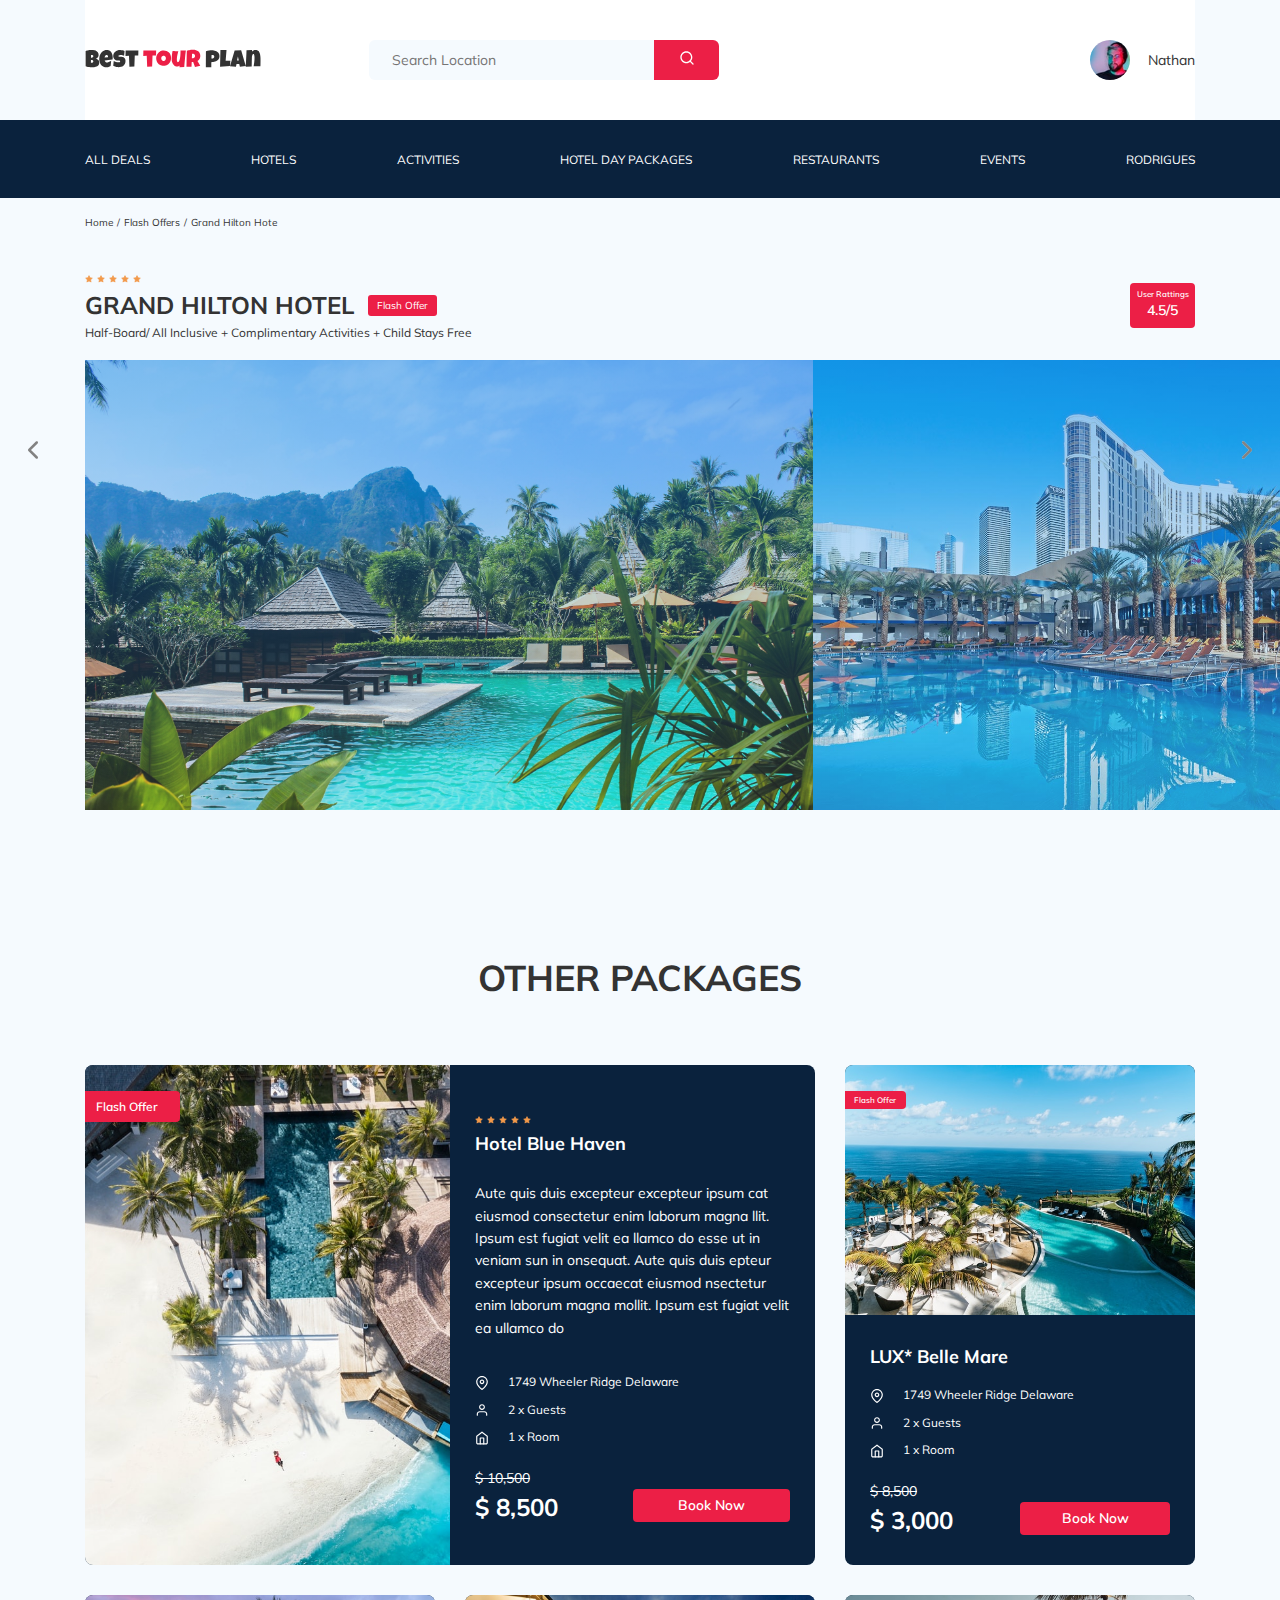
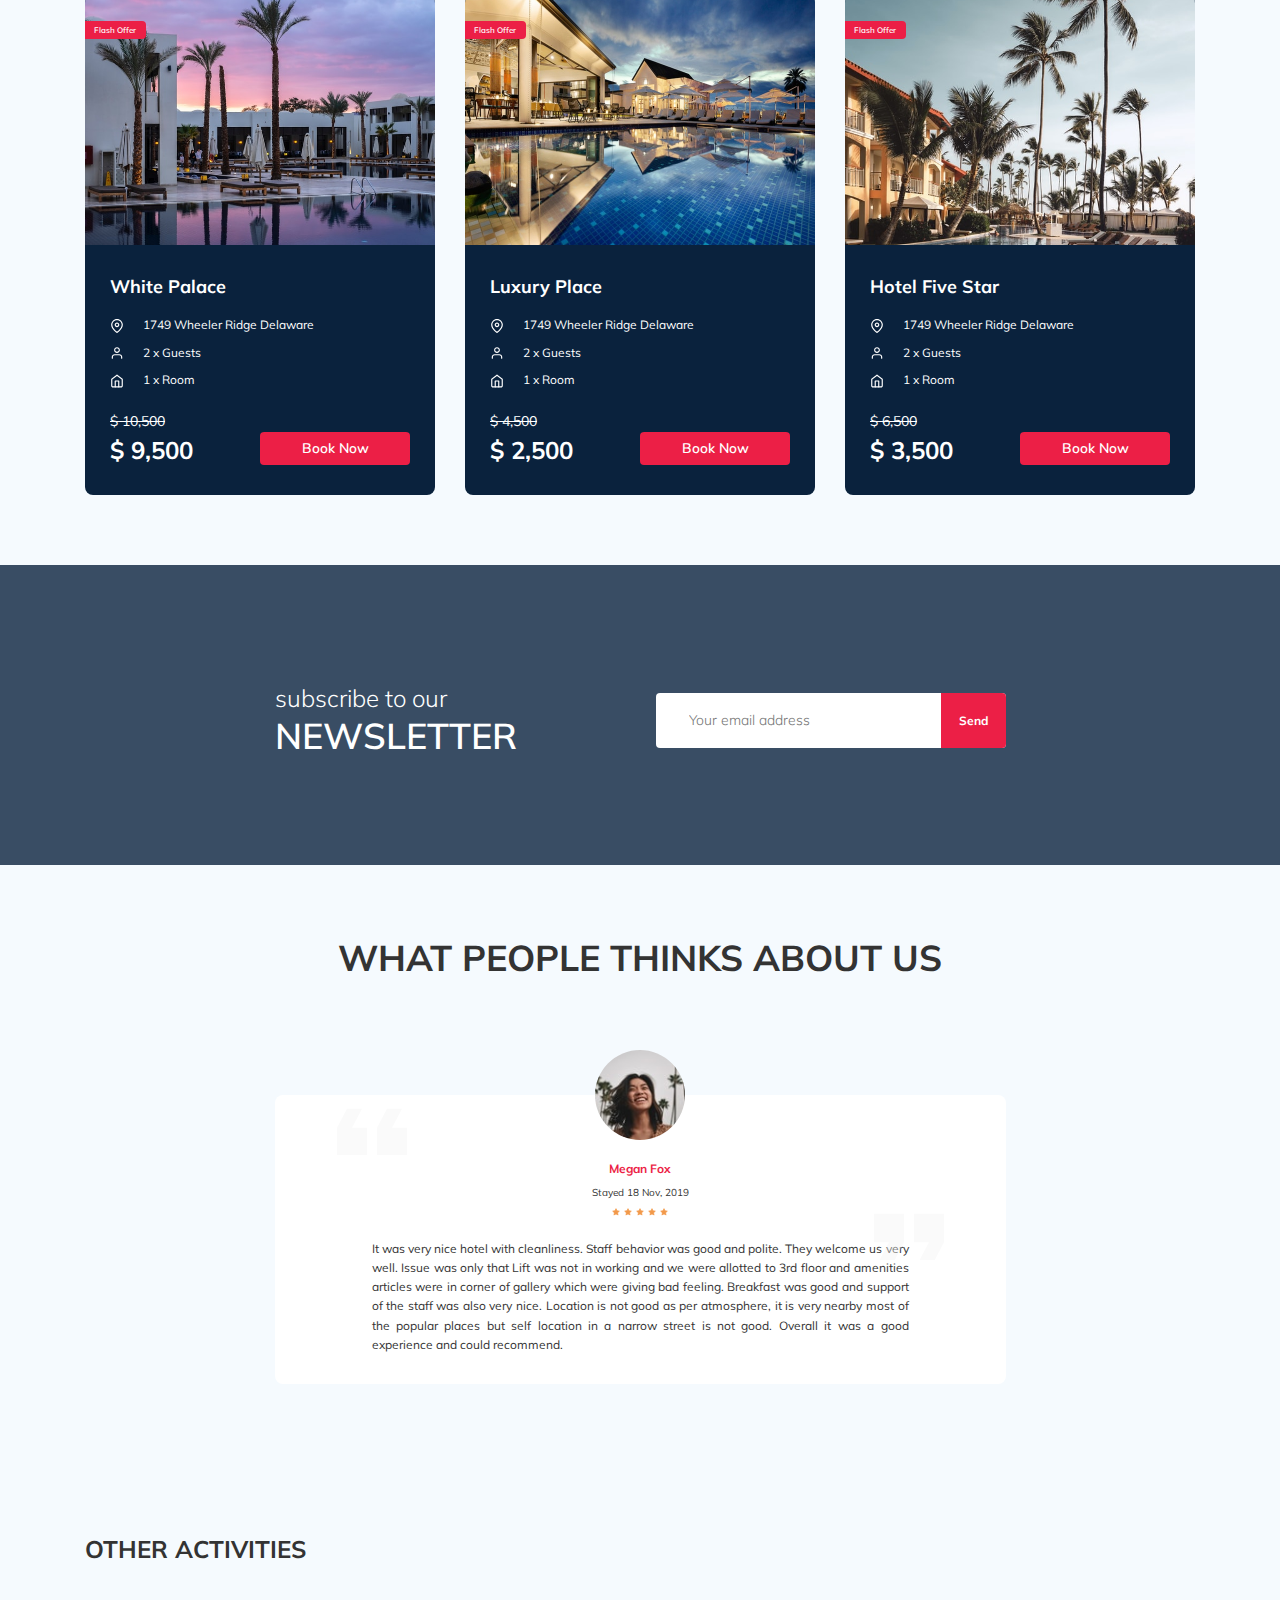
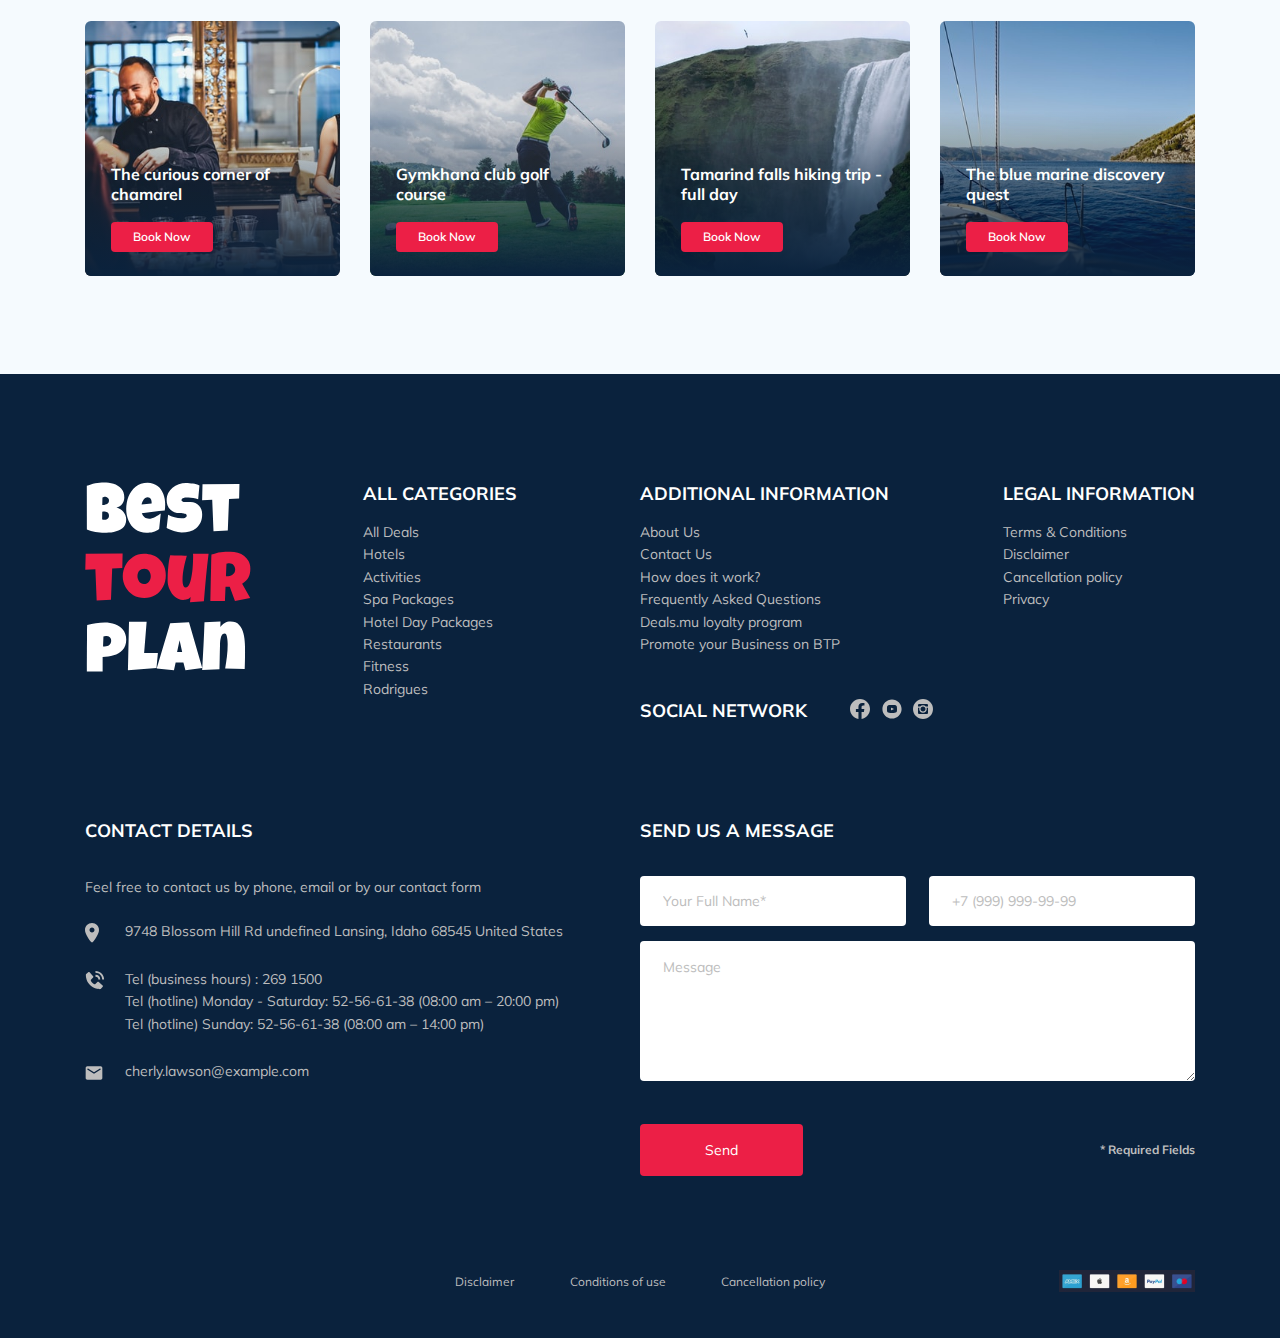
==== index.html @ 8a8bb990 "fix: form newsletter" ====
<!DOCTYPE html>
<html lang="en">
<head>
  <meta charset="UTF-8">
  <meta name="viewport" content="width=device-width, initial-scale=1.0">
  <link href="https://fonts.googleapis.com/css2?family=Muli:wght@400;700&family=Nunito:wght@400;600;800&display=swap" rel="stylesheet">
  <link rel="stylesheet" href="https://unpkg.com/swiper/swiper-bundle.min.css">
  <link rel="stylesheet" href="css/style.css">
  <title>Best Tour Plan - Hotel Booking</title>
</head>
<body>
  <header class="navbar navbar--mobile--fixed">
    <div class="container">
      <div class="navbar-top">
        <a href="index.html" class="logo">
          <img src="img/horizontal.svg" alt="Logo: Best Tour Plan" class="logo__image">
        </a>

        <form action="#" class="search navbar__search navbar__search--mobile--hidden">
          <input type="text" placeholder="Search Location" class="search__input">
          <button class="button search__button">
            <img src="img/search.svg" alt="Search: 
            magnifier" class="search__image">
          </button>
        </form>

        <div class="user navbar__user navbar__user--mobile--hidden">
          <img src="img/avatar.jpg" alt="Avatar: Nathan" class="user__avatar">
          <span class="user__name">Nathan</span>
        </div>

        <button class="button button-menu navbar-top__button-menu">
          <span class="button-menu__line"></span>
          <span class="button-menu__line"></span>
          <span class="button-menu__line"></span>
        </button>
        <!-- /.navbar-button -->

      </div>
      <!-- /.navbar-top -->

    </div>
    <!-- /.container -->

    <div class="navbar-bottom">
      <div class="container">
        <ul class="navbar-menu navbar-menu--mobile--pt-32">
          <li class="navbar-menu__item navbar-menu__item--mobile--visible navbar-menu__item--mobile--mb-27">
            <div class="user navbar__user">
              <img src="img/avatar.jpg" alt="Avatar: Nathan" class="user__avatar">
              <span class="user__name">Nathan</span>
            </div>
          </li>
          <li class="navbar-menu__item navbar-menu__item--mobile--visible navbar-menu__item--mobile--mb-39">
            <form action="#" class="search navbar__search">
              <input type="text" placeholder="Search Location" class="search__input">
              <button class="button search__button">
                <img src="img/search.svg" alt="Search: 
                magnifier" class="search__image">
              </button>
            </form>
          </li>
          <li class="navbar-menu__item">
            <a href="#" class="navbar-menu__link">All Deals</a>
          </li>
          <li class="navbar-menu__item">
            <a href="#" class="navbar-menu__link">Hotels</a>
          </li>
          <li class="navbar-menu__item">
            <a href="#" class="navbar-menu__link">Activities</a>
          </li>
          <li class="navbar-menu__item">
            <a href="#" class="navbar-menu__link">Hotel Day Packages</a>
          </li>
          <li class="navbar-menu__item">
            <a href="#" class="navbar-menu__link">Restaurants</a>
          </li>
          <li class="navbar-menu__item">
            <a href="#" class="navbar-menu__link">Events</a>
          </li>
          <li class="navbar-menu__item">
            <a href="#" class="navbar-menu__link">Rodrigues</a>
          </li>
        </ul>
        <!-- /.navbar-menu -->
      </div>
      <!-- /.container -->
    </div>
    <!-- /.navbar-bottom -->

  </header>
  <!-- /.header -->

  <div class="breadcrumbs">
    <div class="container">
      <ul class="breadcrumbs-list">
        <li class="breadcrumbs-list__item">
          <a href="#" class="breadcrumbs-list__link">Home </a>
        </li>
        <li class="breadcrumbs-list__item">
          <a href="#" class="breadcrumbs-list__link">Flash Offers </a>
        </li>
        <li class="breadcrumbs-list__item">
          Grand Hilton Hote
        </li>
      </ul>
      <!-- /.breadcrumbs-list -->
    </div>
    <!-- /.container -->
  </div>
  <!-- /.breadcrumbs -->

  <section class="hotel">
    <div class="container">
      <div class="hotel-info">
        <div class="hotel-info__text">
          <div class="hotel-wrapper">
            <div class="stars">
              <img src="img/star.svg" alt="star" class="star-img">
              <img src="img/star.svg" alt="star" class="star-img">
              <img src="img/star.svg" alt="star" class="star-img">
              <img src="img/star.svg" alt="star" class="star-img">
              <img src="img/star.svg" alt="star" class="star-img">
            </div>
            <h1 class="hotel-info-name">GRAND HILTON HOTEL</h1>
            <span class="offer hotel-info__offer">Flash Offer</span>
          </div>
          <p class="hotel-description">Half-Board/ All Inclusive + Complimentary Activities + Child Stays Free</p>
        </div>
        <!-- /.hotrl-info__text -->
        <div class="rating hotel-info__rating">
          <span class="rating__text">User Rattings</span>
          <span class="rating__counter">4.5/5</span>
        </div>
        <!-- /.hotel-info__rating -->
      </div>
      <!-- /.hotel-info -->

      <div class="hotel-grid">
          <div class="swiper-container hotel-slider hotel__slider">
            <div class="swiper-wrapper">
                <div class="swiper-slide hotel-slider__item">
                  <img src="img/slide-1.jpg" alt="" class="swiper-slide__image">
                </div>
                <div class="swiper-slide hotel-slider__item">
                  <img src="img/slide-2.jpg" alt="" class="swiper-slide__image">
                </div>
                <div class="swiper-slide hotel-slider__item">
                  <img src="img/slide-3.jpg" alt="" class="swiper-slide__image">
                </div>
                <div class="swiper-slide hotel-slider__item">
                  <img src="img/slide-4.jpg" alt="" class="swiper-slide__image">
                </div>
                <div class="swiper-slide hotel-slider__item">
                  <img src="img/slide-5.jpg" alt="" class="swiper-slide__image">
                </div>
                <div class="swiper-slide hotel-slider__item">
                  <img src="img/slide-6.jpg" alt="" class="swiper-slide__image">
                </div>
            </div>
            <button class="button hotel-slider__button hotel-slider__button--prev"></button>
            <button class="button hotel-slider__button hotel-slider__button--next"></button>
          </div>
          <!-- /.swiper-container -->


        <div class="hotel-draggable">
          <div class="booking">
            <div class="booking__info">
              <div class="booking__price">
                <span class="booking__start">price starts as</span>
                <strong class="booking__pricetag">$ 8,500</strong>
                <span class="booking__per-room">per room / night</span>
              </div>
              <!-- /.booking__price -->
              <div class="booking__person-room">
                <div class="booking__text">
                  <img src="img/user.svg" alt="" class="booking__image">
                  <span class="booking__description">2 x Guests</span>
                </div>
                <div class="booking__text">
                  <img src="img/home.svg" alt="" class="booking__image">
                  <span class="booking__description">1 x Room</span>
                </div>
              </div>
              <!-- /.booking__person-room -->
            </div>
            <!-- /.booking__info -->
  
            <div class="call-center">
              <span class="call-center__text">Quick Booking</span>
              <a href="tel:12100" class="call-center__phone">
                <img src="img/phone-call.svg" alt="" class="call-center__image">
                <span class="call-center__number">12100</span>
              </a>
            </div>
            <!-- /.call-center -->
            <button data-toggle="modal" class="button booking__button">View Other Options</button> 
            <!-- /.booking-button -->
  
          </div>
          <!-- /.booking -->

          <div class="map">
            <iframe class="map__style" src="https://www.google.com/maps/embed?pb=!1m18!1m12!1m3!1d2195.308427491351!2d1.4351197047331992!3d38.909462423244335!2m3!1f0!2f0!3f0!3m2!1i1024!2i768!4f13.1!3m3!1m2!1s0x129946b0bdd36927%3A0x8b45654807767c7e!2sGran%20Hotel%20Montesol%20Ibiza%2C%20Curio%20Collection%20by%20Hilton!5e0!3m2!1sru!2sru!4v1595439368213!5m2!1sru!2sru"  allowfullscreen="" aria-hidden="false" tabindex="0"></iframe>
          </div>
          <!-- /.map -->

        </div>
        <!-- /.hotel-draggable -->

      </div>
      <!-- /.hotel-grid -->

    </div>
    <!-- /.container -->
  </section>
  <!-- /.hotel -->

  <section class="packages">
    <div class="container">
      <h2 class="packages-title">Other Packages</h2>
      <div class="packages-card">

        <div class="packages-card__item packages-card__item--large">
          <div class="packages-card__offer">
            <img src="img/packages-1.jpg" alt="Hotel Blue Haven" class="packages-card__image">
            <span class="packages-card__flash-offer packages-card__flash-offer--large">Flash Offer</span>
          </div>
          <div class="packages-card__wrapper">
            <div class="packages-card__rating">
              <img src="img/star.svg" alt="star" class="star-img">
              <img src="img/star.svg" alt="star" class="star-img">
              <img src="img/star.svg" alt="star" class="star-img">
              <img src="img/star.svg" alt="star" class="star-img">
              <img src="img/star.svg" alt="star" class="star-img">
            </div>
            <h3 class="packages-card__title">Hotel Blue Haven</h3>
            <p class="packages-card__text">
              Aute quis duis excepteur excepteur ipsum cat eiusmod consectetur enim laborum magna llit. Ipsum est fugiat velit ea llamco do esse ut in veniam sun in onsequat. Aute quis duis epteur excepteur ipsum occaecat eiusmod nsectetur enim laborum magna mollit. Ipsum est fugiat velit ea ullamco do
            </p>
            <div class="packages-card__person-room">
              <div class="packages-card__info">
                <img src="img/map-pin.svg" alt="map" class="packages-card__icon">
                <span class="packages-card__description">1749 Wheeler Ridge  Delaware</span>
              </div>
              <div class="packages-card__info">
                <img src="img/user.svg" alt="person" class="packages-card__icon">
                <span class="packages-card__description">2 x Guests</span>
              </div>
              <div class="packages-card__info">
                <img src="img/home.svg" alt="Room" class="packages-card__icon">
                <span class="packages-card__description">1 x Room</span>
              </div>
            </div>
            <!-- /.packages__person-room -->
            <div class="packages-card__wrap-bot">
              <div class="packages-card__price">
                <span class="packages-card__old-pricetag">$ 10,500</span>
                <strong class="packages-card__pricetag">$ 8,500</strong>
              </div>
              <!-- /.packages__price -->
              <button class="button packages-card__button">Book Now</button> 
              <!-- /.button packages__button -->
            </div>
            <!-- /.packages-card__wrap-bot -->
          </div>
          <!-- /.packages-card__wrapper -->
          
        </div>
        <!-- /.packages-card__item -->

        <div class="packages-card__item">
          <div class="packages-card__offer">
            <img src="img/packages-3.jpg" alt="LUX* Belle Mare" class="packages-card__image">
            <span class="packages-card__flash-offer">Flash Offer</span>
          </div>
          <div class="packages-card__wrapper">
            <h3 class="packages-card__title">LUX* Belle Mare</h3>
            <div class="packages-card__person-room">
              <div class="packages-card__info">
                <img src="img/map-pin.svg" alt="map" class="packages-card__icon">
                <span class="packages-card__description">1749 Wheeler Ridge  Delaware</span>
              </div>
              <div class="packages-card__info">
                <img src="img/user.svg" alt="person" class="packages-card__icon">
                <span class="packages-card__description">2 x Guests</span>
              </div>
              <div class="packages-card__info">
                <img src="img/home.svg" alt="Room" class="packages-card__icon">
                <span class="packages-card__description">1 x Room</span>
              </div>
            </div>
            <!-- /.packages__person-room -->
            <div class="packages-card__wrap-bot">
              <div class="packages-card__price">
                <span class="packages-card__old-pricetag">$ 8,500</span>
                <strong class="packages-card__pricetag">$ 3,000</strong>
              </div>
              <!-- /.packages__price -->
              <button class="button packages-card__button">Book Now</button> 
              <!-- /.button packages__button -->
            </div>
            <!-- /.packages-card__wrap-bot -->
          </div>
          <!-- /.packages-card__wrapper -->
          
        </div>
        <!-- /.packages-card__item -->

        <div class="packages-card__item">
          <div class="packages-card__offer">
            <img src="img/packages-4.jpg" alt="White Palace" class="packages-card__image">
            <span class="packages-card__flash-offer">Flash Offer</span>
          </div>
          <div class="packages-card__wrapper">
            <h3 class="packages-card__title">White Palace</h3>
            <div class="packages-card__person-room">
              <div class="packages-card__info">
                <img src="img/map-pin.svg" alt="map" class="packages-card__icon">
                <span class="packages-card__description">1749 Wheeler Ridge  Delaware</span>
              </div>
              <div class="packages-card__info">
                <img src="img/user.svg" alt="person" class="packages-card__icon">
                <span class="packages-card__description">2 x Guests</span>
              </div>
              <div class="packages-card__info">
                <img src="img/home.svg" alt="Room" class="packages-card__icon">
                <span class="packages-card__description">1 x Room</span>
              </div>
            </div>
            <!-- /.packages__person-room -->
            <div class="packages-card__wrap-bot">
              <div class="packages-card__price">
                <span class="packages-card__old-pricetag">$ 10,500</span>
                <strong class="packages-card__pricetag">$ 9,500</strong>
              </div>
              <!-- /.packages__price -->
              <button class="button packages-card__button">Book Now</button> 
              <!-- /.button packages__button -->
            </div>
            <!-- /.packages-card__wrap-bot -->
          </div>
          <!-- /.packages-card__wrapper -->
          
        </div>
        <!-- /.packages-card__item -->

        <div class="packages-card__item">
          <div class="packages-card__offer">
            <img src="img/packages-5.jpg" alt="Luxury Place" class="packages-card__image">
            <span class="packages-card__flash-offer">Flash Offer</span>
          </div>
          <div class="packages-card__wrapper">
            <h3 class="packages-card__title">Luxury Place</h3>
            <div class="packages-card__person-room">
              <div class="packages-card__info">
                <img src="img/map-pin.svg" alt="map" class="packages-card__icon">
                <span class="packages-card__description">1749 Wheeler Ridge  Delaware</span>
              </div>
              <div class="packages-card__info">
                <img src="img/user.svg" alt="person" class="packages-card__icon">
                <span class="packages-card__description">2 x Guests</span>
              </div>
              <div class="packages-card__info">
                <img src="img/home.svg" alt="Room" class="packages-card__icon">
                <span class="packages-card__description">1 x Room</span>
              </div>
            </div>
            <!-- /.packages__person-room -->
            <div class="packages-card__wrap-bot">
              <div class="packages-card__price">
                <span class="packages-card__old-pricetag">$ 4,500</span>
                <strong class="packages-card__pricetag">$ 2,500</strong>
              </div>
              <!-- /.packages__price -->
              <button class="button packages-card__button">Book Now</button> 
              <!-- /.button packages__button -->
            </div>
            <!-- /.packages-card__wrap-bot -->
          </div>
          <!-- /.packages-card__wrapper -->
          
        </div>
        <!-- /.packages-card__item -->

        <div class="packages-card__item">
          <div class="packages-card__offer">
            <img src="img/packages-6.jpg" alt="Hotel Five Star" class="packages-card__image">
            <span class="packages-card__flash-offer">Flash Offer</span>
          </div>
          <div class="packages-card__wrapper">
            <h3 class="packages-card__title">Hotel Five Star</h3>
            <div class="packages-card__person-room">
              <div class="packages-card__info">
                <img src="img/map-pin.svg" alt="map" class="packages-card__icon">
                <span class="packages-card__description">1749 Wheeler Ridge  Delaware</span>
              </div>
              <div class="packages-card__info">
                <img src="img/user.svg" alt="person" class="packages-card__icon">
                <span class="packages-card__description">2 x Guests</span>
              </div>
              <div class="packages-card__info">
                <img src="img/home.svg" alt="Room" class="packages-card__icon">
                <span class="packages-card__description">1 x Room</span>
              </div>
            </div>
            <!-- /.packages__person-room -->
            <div class="packages-card__wrap-bot">
              <div class="packages-card__price">
                <span class="packages-card__old-pricetag">$ 6,500</span>
                <strong class="packages-card__pricetag">$ 3,500</strong>
              </div>
              <!-- /.packages__price -->
              <button class="button packages-card__button">Book Now</button> 
              <!-- /.button packages__button -->
            </div>
            <!-- /.packages-card__wrap-bot -->
          </div>
          <!-- /.packages-card__wrapper -->
          
        </div>
        <!-- /.packages-card__item -->

      </div>
      <!-- /.packages-card -->
    </div>
    <!-- /.container -->
  </section>
  <!-- /.packages -->

  <section data-parallax="scroll" data-image-src="img/newsletter.jpg" class="newsletter parallax-window">
    <div class="newsletter-wrapper">
      <h2 class="newsletter-title">
        subscribe to our
        <span class="newsletter-title__strong">
          Newsletter
        </span>
      </h2>
      <form action="send.php" method="POST" class="subscribe newsletter__subscribe form">
        <input type="email" placeholder="Your email address" class="subscribe__input" name="email" required>
        <button type="submit" class="button subscribe__button">
          Send
        </button>
      </form>
    </div>
    <!-- /.newsletter-wrapper -->
  </section>
  <!-- /.newsletter -->

  <section class="reviews">
    <div class="container">
      <h2 class="reviews-title">What people thinks about&nbsp;us</h2>
      <div class="swiper-container reviews-slider">
        <div class="swiper-wrapper">
            <div class="swiper-slide">
              <div class="reviews-slider__item">
                <div class="reviews-slider__profile">
                  <img src="img/rewiews-avatar.jpg" alt="Avatar: Megan Fox" class="reviews-slider__avatar">
                  <h3 class="reviews-slider__username">Megan Fox</h3>
                  <span class="reviews-slider__date">Stayed 18 Nov, 2019</span>
                  <div class="reviews-slider__rating">
                    <img src="img/star.svg" alt="star" class="star-img">
                    <img src="img/star.svg" alt="star" class="star-img">
                    <img src="img/star.svg" alt="star" class="star-img">
                    <img src="img/star.svg" alt="star" class="star-img">
                    <img src="img/star.svg" alt="star" class="star-img">
                  </div>
                </div>
                <!-- /.reviews-slider__profile -->
                <p class="reviews-slider__text">
                  It was very nice hotel with cleanliness. Staff behavior was good and polite. They welcome us very well. Issue was only that Lift was not in working and we were allotted to 3rd floor and amenities articles were in corner of gallery which were giving bad feeling. Breakfast was good and support of the staff was also very nice. Location is not good as per atmosphere, it is very nearby most of the popular places but self location in a narrow street is not good. Overall it was a good experience and could recommend. 
                </p>
                <!-- /.reviews-slider__text -->
              </div>
              <!-- /.reviews-slider__item -->
            </div>
            <!-- /.swiper-slide -->

            
            <div class="swiper-slide">
              <div class="reviews-slider__item">
                <div class="reviews-slider__profile">
                  <img src="img/rewiews-avatar-2.jpg" alt="Avatar: Seely Both" class="reviews-slider__avatar">
                  <h3 class="reviews-slider__username">Seely Both</h3>
                  <span class="reviews-slider__date">Stayed 18 Nov, 2019</span>
                  <div class="reviews-slider__rating">
                    <img src="img/star.svg" alt="star" class="star-img">
                    <img src="img/star.svg" alt="star" class="star-img">
                    <img src="img/star.svg" alt="star" class="star-img">
                    <img src="img/star.svg" alt="star" class="star-img">
                    <img src="img/star.svg" alt="star" class="star-img">
                  </div>
                </div>
                <!-- /.reviews-slider__profile -->
                <p class="reviews-slider__text">
                  It was very nice hotel with cleanliness. Staff behavior was good and polite. They welcome us very well. Issue was only that Lift was not in working and we were allotted to 3rd floor and amenities articles were in corner of gallery which were giving bad feeling. Breakfast was good and support of the staff was also very nice. Location is not good as per atmosphere, it is very nearby most of the popular places but self location in a narrow street is not good. Overall it was a good experience and could recommend. 
                </p>
                <!-- /.reviews-slider__text -->
              </div>
              <!-- /.reviews-slider__item -->
            </div>
            <!-- /.swiper-slide -->

            
            <div class="swiper-slide">
              <div class="reviews-slider__item">
                <div class="reviews-slider__profile">
                  <img src="img/rewiews-avatar-3.jpg" alt="Avatar: Temperance Brennan" class="reviews-slider__avatar">
                  <h3 class="reviews-slider__username">Temperance Brennan</h3>
                  <span class="reviews-slider__date">Stayed 18 Nov, 2019</span>
                  <div class="reviews-slider__rating">
                    <img src="img/star.svg" alt="star" class="star-img">
                    <img src="img/star.svg" alt="star" class="star-img">
                    <img src="img/star.svg" alt="star" class="star-img">
                    <img src="img/star.svg" alt="star" class="star-img">
                    <img src="img/star.svg" alt="star" class="star-img">
                  </div>
                </div>
                <!-- /.reviews-slider__profile -->
                <p class="reviews-slider__text">
                  It was very nice hotel with cleanliness. Staff behavior was good and polite. They welcome us very well. Issue was only that Lift was not in working and we were allotted to 3rd floor and amenities articles were in corner of gallery which were giving bad feeling. Breakfast was good and support of the staff was also very nice. Location is not good as per atmosphere, it is very nearby most of the popular places but self location in a narrow street is not good. Overall it was a good experience and could recommend. 
                </p>
                <!-- /.reviews-slider__text -->
              </div>
              <!-- /.reviews-slider__item -->
            </div>
            <!-- /.swiper-slide -->

        </div>
        <!-- /.swiper-wrapper -->

        <button class="button reviews-slider__button reviews-slider__button--prev"></button>
        <button class="button reviews-slider__button reviews-slider__button--next"></button>

      </div>
      <!-- /.reviews-slider -->
    </div>
    <!-- /.container -->
  </section>
  <!-- /.reviews -->

  <section class="activities">
    <div class="container">
      <h2 class="activities__title">Other Activities</h2>
      <!-- /.activities__title -->
      <div class="activities-wrapper">

        <div class="card activities__card">
          <img src="img/activities-1.jpg" alt="The curious corner of chamarel" class="card__image">
          <h3 class="card__title">The curious corner of chamarel</h3>
          <button class="button card__button">Book Now</button>
        </div>
        <!-- /.card -->
  
        <div class="card activities__card">
          <img src="img/activities-2.jpg" alt="Gymkhana club golf course" class="card__image">
          <h3 class="card__title">Gymkhana club golf course</h3>
          <button class="button card__button">Book Now</button>
        </div>
        <!-- /.card -->
  
        <div class="card activities__card">
          <img src="img/activities-3.jpg" alt="Tamarind falls hiking trip - full day" class="card__image">
          <h3 class="card__title">Tamarind falls hiking trip - full day</h3>
          <button class="button card__button">Book Now</button>
        </div>
        <!-- /.card -->
  
        <div class="card activities__card">
          <img src="img/activities-4.jpg" alt="The blue marine discovery quest" class="card__image">
          <h3 class="card__title">The blue marine discovery quest</h3>
          <button class="button card__button">Book Now</button>
        </div>
        <!-- /.card -->

      </div>
      <!-- /.activities-wrapper -->
      
    </div>
    <!-- /.container -->
  </section>
  <!-- /.activities -->

  <footer class="footer">
    <div class="container">
      <div class="footer-wrapper">
        <a href="index.html" class="footer__logo-link">
          <img src="img/vertical.svg" alt="Logo: Best Tour Plan" class="logo footer__logo">
        </a>
        <div class="footer__lists footer__lists--categories">
          <h3 class="footer__title">All Categories</h3>
          <ul class="footer__list">
            <li class="footer__item">
              <a href="#" class="footer__item-link">All Deals</a>
            </li>
            <!-- /.footer__item -->
            <li class="footer__item">
              <a href="#" class="footer__item-link">Hotels</a>
            </li>
            <!-- /.footer__item -->
            <li class="footer__item">
              <a href="#" class="footer__item-link">Activities</a>
            </li>
            <!-- /.footer__item -->
            <li class="footer__item">
              <a href="#" class="footer__item-link">Spa Packages</a>
            </li>
            <!-- /.footer__item -->
            <li class="footer__item">
              <a href="#" class="footer__item-link">Hotel Day Packages</a>
            </li>
            <!-- /.footer__item -->
            <li class="footer__item">
              <a href="#" class="footer__item-link">Restaurants</a>
            </li>
            <!-- /.footer__item -->
            <li class="footer__item">
              <a href="#" class="footer__item-link">Fitness</a>
            </li>
            <!-- /.footer__item -->
            <li class="footer__item">
              <a href="#" class="footer__item-link">Rodrigues</a>
            </li>
            <!-- /.footer__item -->
          </ul>
          <!-- /.footer__list -->
        </div>
        <!-- /.footer__lists .footer__categories -->

        <div class="footer__lists footer__lists--additional">
          <h3 class="footer__title">Additional Information</h3>
          <ul class="footer__list">
            <li class="footer__item">
              <a href="#" class="footer__item-link">About Us</a>
            </li>
            <!-- /.footer__item -->
            <li class="footer__item">
              <a href="#" class="footer__item-link">Contact Us</a>
            </li>
            <!-- /.footer__item -->
            <li class="footer__item">
              <a href="#" class="footer__item-link">How does it work?</a>
            </li>
            <!-- /.footer__item -->
            <li class="footer__item">
              <a href="#" class="footer__item-link">Frequently Asked Questions</a>
            </li>
            <!-- /.footer__item -->
            <li class="footer__item">
              <a href="#" class="footer__item-link">Deals.mu loyalty program</a>
            </li>
            <!-- /.footer__item -->
            <li class="footer__item">
              <a href="#" class="footer__item-link">Promote your Business on BTP</a>
            </li>
            <!-- /.footer__item -->
          </ul>
          <!-- /.footer__list -->
        </div>
        <!-- /.footer__lists .footer__additional -->

        <div class="footer__lists footer__lists--network">
          <h3 class="footer__title footer__title--network">Social Network</h3>
          <div class="footer__social">
            <a href="#" class="footer__icon-link">
              <img src="img/facebook.svg" alt="Icon: facebook" class="footer__icon">
            </a>
            <a href="#" class="footer__icon-link">
              <img src="img/youtube.svg" alt="Icon: youtube" class="footer__icon">
            </a>
            <a href="#" class="footer__icon-link">
              <img src="img/instagram.svg" alt="Icon: instagram" class="footer__icon">
            </a>
          </div>
        </div>
        <!-- /.footer__lists -->

        <div class="footer__lists footer__lists--legal">
          <h3 class="footer__title">Legal Information</h3>
          <ul class="footer__list">
            <li class="footer__item">
              <a href="#" class="footer__item-link">Terms & Conditions</a>
            </li>
            <!-- /.footer__item -->
            <li class="footer__item">
              <a href="#" class="footer__item-link">Disclaimer</a>
            </li>
            <!-- /.footer__item -->
            <li class="footer__item">
              <a href="#" class="footer__item-link">Cancellation policy</a>
            </li>
            <!-- /.footer__item -->
            <li class="footer__item">
              <a href="#" class="footer__item-link">Privacy</a>
            </li>
            <!-- /.footer__item -->
          </ul>
          <!-- /.footer__list -->
        </div>
        <!-- /.footer__lists .footer__legal -->

        <div class="footer__lists footer__lists--contact">
          <h3 class="footer__title footer__title--contact">Contact Details</h3>
          <p class="footer__text">Feel free to contact us by phone, email or by our contact form</p>
          <ul class="footer__list">
            <li class="footer__item footer__item--contact">
              <div class="footer__contact-icon-wrapper">
                <img src="img/map-marker.svg" alt="Icon: map" class="footer__contact-icon">
              </div>
              <span class="footer__info">9748 Blossom Hill Rd undefined Lansing, Idaho 68545 United States</span>
            </li>
            <!-- /.footer__item -->
            <li class="footer__item footer__item--contact">
              <div class="footer__contact-icon-wrapper">
                <img src="img/footer-phone-call.svg" alt="Icon: phone call" class="footer__contact-icon">
              </div>
              <span class="footer__info">
                Tel (business hours) : 269 1500 <br>
                Tel (hotline) Monday - Saturday: 52-56-61-38 (08:00 am – 20:00 pm) <br>
                Tel (hotline) Sunday: 52-56-61-38 (08:00 am – 14:00 pm)
              </span>
            </li>
            <!-- /.footer__item -->
            <li class="footer__item footer__item--contact">
              <div class="footer__contact-icon-wrapper">
                <img src="img/email.svg" alt="Icon: email" class="footer__contact-icon">
              </div>
              <span class="footer__info">cherly.lawson@example.com</span>
            </li>
            <!-- /.footer__item -->
          </ul>
          <!-- /.footer__list -->
        </div>
        <!-- /.footer__lists .footer__contact -->

        <div class="footer__form">
          <h3 class="footer__title footer__title--form">Send us a message</h3>
          <form action="send.php" method="POST" class="footer__form-wrapper form">
            <div class="footer__input-group">
              <input class="input footer__input footer__input--name" type="text" placeholder="Your Full Name*" name="name" required minlength="2">
            </div>
            <div class="footer__input-group">
              <input class="input footer__input footer__input--phone phone-mask" type="tel" placeholder="Phone Number*" name="phone" required>
            </div>
            <textarea class="textarea footer__textarea" placeholder="Message" name="message"></textarea>
            <button class="button form-button footer__button" type="submit">Send</button>
            <span class="form-info footer__form-info">* Required Fields</span>
          </form>
        </div>
        <!-- /.footer__form -->

      </div>
      <!-- /.footer-wrapper -->

      <div class="footer__bot">
        <ul class="footer__bot-list">
          <li class="footer__bot-item">
            <a href="#" class="footer__bot-link">Disclaimer</a>
          </li>
          <li class="footer__bot-item">
            <a href="#" class="footer__bot-link">Conditions of use</a>
          </li>
          <li class="footer__bot-item">
            <a href="#" class="footer__bot-link">Cancellation policy</a>
          </li>
        </ul>
        <img src="img/payment.png" alt="Icon: payment" class="footer__bot-payment footer__bot-payment--mt-10">
      </div>
    </div>
    <!-- /.container -->
  </footer>
  <!-- /.footer -->

  <div class="modal">
    <div class="modal-overlay"></div>

    <div class="modal-dialog">
      <h3 class="modal-dialog__title modal-dialog__title--form">Send us a message</h3>
      <form action="send.php" method="POST" class="modal-dialog__form form">
        <a href="#" class="modal-dialog__close" data-backdrop="static" data-keyboard="false" tabindex="-1" data-keyboard="true">
          <img src="img/close.svg" alt="icon: close" class="modal-dialog__close-image">
        </a>
        <input class="input modal-dialog__input modal-dialog__input--name" type="text" placeholder="Your Full Name*" name="name" required minlength="2">
        <input class="input modal-dialog__input modal-dialog__input--phone phone-mask" type="tel" placeholder="Phone Number*" name="phone" required>
        <input class="input modal-dialog__input modal-dialog__input--email" type="email" placeholder="Email*" name="email" required>
        <textarea class="textarea modal-dialog__textarea" placeholder="Message" name="message"></textarea>
        <button class="button form-button modal-dialog__button" type="submit">Send</button>
        <span class="form-info modal-dialog__form-info">* Required Fields</span>
      </form>
    </div>
    
  </div>


  <script src="https://ajax.googleapis.com/ajax/libs/jquery/1.11.0/jquery.min.js"></script>
  <script src="js/jquery.validate.min.js"></script>
  <script src="js/jquery.mask.min.js"></script>
  <script src="js/parallax.js-1.5.0/parallax.min.js"></script>
  <script src="https://unpkg.com/swiper/swiper-bundle.min.js"></script>
  <script src="js/main.js"></script>
</body>
</html>
---- css/style.css ----
/*! normalize.css v8.0.1 | MIT License | github.com/necolas/normalize.css */
/* Document
   ========================================================================== */
/**
 * 1. Correct the line height in all browsers.
 * 2. Prevent adjustments of font size after orientation changes in iOS.
 */
html {
  line-height: 1.15;
  /* 1 */
  -webkit-text-size-adjust: 100%;
  /* 2 */
}

/* Sections
   ========================================================================== */
/**
 * Remove the margin in all browsers.
 */
body {
  margin: 0;
}

/**
 * Render the `main` element consistently in IE.
 */
main {
  display: block;
}

/**
 * Correct the font size and margin on `h1` elements within `section` and
 * `article` contexts in Chrome, Firefox, and Safari.
 */
h1 {
  font-size: 2em;
  margin: 0.67em 0;
}

/* Grouping content
   ========================================================================== */
/**
 * 1. Add the correct box sizing in Firefox.
 * 2. Show the overflow in Edge and IE.
 */
hr {
  -webkit-box-sizing: content-box;
          box-sizing: content-box;
  /* 1 */
  height: 0;
  /* 1 */
  overflow: visible;
  /* 2 */
}

/**
 * 1. Correct the inheritance and scaling of font size in all browsers.
 * 2. Correct the odd `em` font sizing in all browsers.
 */
pre {
  font-family: monospace, monospace;
  /* 1 */
  font-size: 1em;
  /* 2 */
}

/* Text-level semantics
   ========================================================================== */
/**
 * Remove the gray background on active links in IE 10.
 */
a {
  background-color: transparent;
}

/**
 * 1. Remove the bottom border in Chrome 57-
 * 2. Add the correct text decoration in Chrome, Edge, IE, Opera, and Safari.
 */
abbr[title] {
  border-bottom: none;
  /* 1 */
  text-decoration: underline;
  /* 2 */
  -webkit-text-decoration: underline dotted;
          text-decoration: underline dotted;
  /* 2 */
}

/**
 * Add the correct font weight in Chrome, Edge, and Safari.
 */
b,
strong {
  font-weight: bolder;
}

/**
 * 1. Correct the inheritance and scaling of font size in all browsers.
 * 2. Correct the odd `em` font sizing in all browsers.
 */
code,
kbd,
samp {
  font-family: monospace, monospace;
  /* 1 */
  font-size: 1em;
  /* 2 */
}

/**
 * Add the correct font size in all browsers.
 */
small {
  font-size: 80%;
}

/**
 * Prevent `sub` and `sup` elements from affecting the line height in
 * all browsers.
 */
sub,
sup {
  font-size: 75%;
  line-height: 0;
  position: relative;
  vertical-align: baseline;
}

sub {
  bottom: -0.25em;
}

sup {
  top: -0.5em;
}

/* Embedded content
   ========================================================================== */
/**
 * Remove the border on images inside links in IE 10.
 */
img {
  border-style: none;
}

/* Forms
   ========================================================================== */
/**
 * 1. Change the font styles in all browsers.
 * 2. Remove the margin in Firefox and Safari.
 */
button,
input,
optgroup,
select,
textarea {
  font-family: inherit;
  /* 1 */
  font-size: 100%;
  /* 1 */
  line-height: 1.15;
  /* 1 */
  margin: 0;
  /* 2 */
}

/**
 * Show the overflow in IE.
 * 1. Show the overflow in Edge.
 */
button,
input {
  /* 1 */
  overflow: visible;
}

/**
 * Remove the inheritance of text transform in Edge, Firefox, and IE.
 * 1. Remove the inheritance of text transform in Firefox.
 */
button,
select {
  /* 1 */
  text-transform: none;
}

/**
 * Correct the inability to style clickable types in iOS and Safari.
 */
button,
[type="button"],
[type="reset"],
[type="submit"] {
  -webkit-appearance: button;
}

/**
 * Remove the inner border and padding in Firefox.
 */
button::-moz-focus-inner,
[type="button"]::-moz-focus-inner,
[type="reset"]::-moz-focus-inner,
[type="submit"]::-moz-focus-inner {
  border-style: none;
  padding: 0;
}

/**
 * Restore the focus styles unset by the previous rule.
 */
button:-moz-focusring,
[type="button"]:-moz-focusring,
[type="reset"]:-moz-focusring,
[type="submit"]:-moz-focusring {
  outline: 1px dotted ButtonText;
}

/**
 * Correct the padding in Firefox.
 */
fieldset {
  padding: 0.35em 0.75em 0.625em;
}

/**
 * 1. Correct the text wrapping in Edge and IE.
 * 2. Correct the color inheritance from `fieldset` elements in IE.
 * 3. Remove the padding so developers are not caught out when they zero out
 *    `fieldset` elements in all browsers.
 */
legend {
  -webkit-box-sizing: border-box;
          box-sizing: border-box;
  /* 1 */
  color: inherit;
  /* 2 */
  display: table;
  /* 1 */
  max-width: 100%;
  /* 1 */
  padding: 0;
  /* 3 */
  white-space: normal;
  /* 1 */
}

/**
 * Add the correct vertical alignment in Chrome, Firefox, and Opera.
 */
progress {
  vertical-align: baseline;
}

/**
 * Remove the default vertical scrollbar in IE 10+.
 */
textarea {
  overflow: auto;
}

/**
 * 1. Add the correct box sizing in IE 10.
 * 2. Remove the padding in IE 10.
 */
[type="checkbox"],
[type="radio"] {
  -webkit-box-sizing: border-box;
          box-sizing: border-box;
  /* 1 */
  padding: 0;
  /* 2 */
}

/**
 * Correct the cursor style of increment and decrement buttons in Chrome.
 */
[type="number"]::-webkit-inner-spin-button,
[type="number"]::-webkit-outer-spin-button {
  height: auto;
}

/**
 * 1. Correct the odd appearance in Chrome and Safari.
 * 2. Correct the outline style in Safari.
 */
[type="search"] {
  -webkit-appearance: textfield;
  /* 1 */
  outline-offset: -2px;
  /* 2 */
}

/**
 * Remove the inner padding in Chrome and Safari on macOS.
 */
[type="search"]::-webkit-search-decoration {
  -webkit-appearance: none;
}

/**
 * 1. Correct the inability to style clickable types in iOS and Safari.
 * 2. Change font properties to `inherit` in Safari.
 */
::-webkit-file-upload-button {
  -webkit-appearance: button;
  /* 1 */
  font: inherit;
  /* 2 */
}

/* Interactive
   ========================================================================== */
/*
 * Add the correct display in Edge, IE 10+, and Firefox.
 */
details {
  display: block;
}

/*
 * Add the correct display in all browsers.
 */
summary {
  display: list-item;
}

/* Misc
   ========================================================================== */
/**
 * Add the correct display in IE 10+.
 */
template {
  display: none;
}

/**
 * Add the correct display in IE 10.
 */
[hidden] {
  display: none;
}

* {
  -webkit-box-sizing: border-box;
          box-sizing: border-box;
}

body {
  font-size: 14px;
  background-color: #F5FAFE;
  color: #333333;
  font-family: "Muli", sans-serif;
}

.container {
  max-width: 1110px;
  margin: auto;
}

img {
  max-width: 100%;
}

.button {
  border: none;
  outline: none;
  cursor: pointer;
}

.input {
  padding: 0 23px 0 23px;
  min-height: 50px;
  border-radius: 4px;
  background-color: #fff;
  border: none;
  outline: none;
}

.input::-webkit-input-placeholder {
  color: #BDBDBD;
}

.input:-ms-input-placeholder {
  color: #BDBDBD;
}

.input::-ms-input-placeholder {
  color: #BDBDBD;
}

.input::placeholder {
  color: #BDBDBD;
}

.textarea {
  padding: 18px 23px;
  border-radius: 4px;
  background-color: #fff;
  border: none;
  outline: none;
  height: 140px;
}

.textarea::-webkit-input-placeholder {
  color: #BDBDBD;
}

.textarea:-ms-input-placeholder {
  color: #BDBDBD;
}

.textarea::-ms-input-placeholder {
  color: #BDBDBD;
}

.textarea::placeholder {
  color: #BDBDBD;
}

.form-button {
  padding: 18px 65px;
  min-height: 50px;
  border-radius: 4px;
  color: #FFFFFF;
  background-color: #EC1F46;
}

.form-info {
  font-style: normal;
  font-weight: bold;
  font-size: 12px;
  line-height: 15px;
  -ms-flex-item-align: center;
      -ms-grid-row-align: center;
      align-self: center;
}

.validate {
  font-style: normal;
  font-weight: normal;
  font-size: 13px;
  line-height: 13px;
  color: #EC1F46;
}

.validate::-webkit-input-placeholder {
  color: #EC1F46;
}

.validate:-ms-input-placeholder {
  color: #EC1F46;
}

.validate::-ms-input-placeholder {
  color: #EC1F46;
}

.validate::placeholder {
  color: #EC1F46;
}

.navbar-top {
  background-color: #FFFFFF;
  display: -webkit-box;
  display: -ms-flexbox;
  display: flex;
  -webkit-box-pack: justify;
      -ms-flex-pack: justify;
          justify-content: space-between;
  -webkit-box-align: center;
      -ms-flex-align: center;
          align-items: center;
  padding-top: 40px;
  padding-bottom: 40px;
}

.navbar-top__button-menu {
  display: none;
}

.navbar__search {
  margin-right: auto;
  margin-left: 108px;
}

.logo {
  max-width: 177px;
}

.search {
  display: -webkit-box;
  display: -ms-flexbox;
  display: flex;
  height: 40px;
  border-radius: 6px;
  position: relative;
  overflow: hidden;
}

.search__input {
  padding-left: 23px;
  padding-right: 75px;
  width: 350px;
  border: none;
  height: 100%;
  line-height: 15px;
  font-weight: 400;
  background-color: #F5FAFE;
  outline: none;
}

.search__button {
  position: absolute;
  width: 65px;
  height: 100%;
  background-color: #EC1F46;
  top: 0;
  right: 0;
}

.user {
  display: -webkit-box;
  display: -ms-flexbox;
  display: flex;
  text-decoration: none;
  -webkit-box-align: center;
      -ms-flex-align: center;
          align-items: center;
}

.user__avatar {
  width: 40px;
  height: 40px;
  border-radius: 50%;
  -o-object-fit: cover;
     object-fit: cover;
}

.user__name {
  line-height: 18px;
  font-weight: 400;
  margin-left: 18px;
}

.navbar-bottom {
  background-color: #0A223D;
}

.navbar-menu {
  display: -webkit-box;
  display: -ms-flexbox;
  display: flex;
  -webkit-box-pack: justify;
      -ms-flex-pack: justify;
          justify-content: space-between;
  padding-top: 31px;
  padding-bottom: 31px;
  padding-left: 0;
  margin: 0;
  color: #FFFFFF;
  list-style: none;
  position: relative;
}

.navbar-menu__item--mobile--visible {
  display: none;
}

.navbar-menu__link {
  text-decoration: none;
  text-transform: uppercase;
  color: inherit;
  font-size: 12px;
  line-height: 15px;
}

.breadcrumbs-list {
  display: -webkit-box;
  display: -ms-flexbox;
  display: flex;
  margin: 0;
  padding: 18px 0;
}

.breadcrumbs-list__item {
  display: -webkit-box;
  display: -ms-flexbox;
  display: flex;
  list-style: none;
  font-size: 10px;
  line-height: 13px;
}

.breadcrumbs-list__item:not(:last-child)::after {
  content: ' /';
  margin-right: 4px;
  margin-left: 4px;
}

.breadcrumbs-list__link {
  text-decoration: none;
  color: inherit;
}

.hotel {
  padding-top: 23px;
  padding-bottom: 70px;
}

.hotel-grid {
  display: -webkit-box;
  display: -ms-flexbox;
  display: flex;
  -webkit-box-pack: justify;
      -ms-flex-pack: justify;
          justify-content: space-between;
}

.hotel-draggable {
  display: -webkit-box;
  display: -ms-flexbox;
  display: flex;
  -webkit-box-orient: vertical;
  -webkit-box-direction: normal;
      -ms-flex-direction: column;
          flex-direction: column;
  -webkit-box-pack: justify;
      -ms-flex-pack: justify;
          justify-content: space-between;
}

.hotel-info {
  display: -webkit-box;
  display: -ms-flexbox;
  display: flex;
  -webkit-box-align: center;
      -ms-flex-align: center;
          align-items: center;
  -webkit-box-pack: justify;
      -ms-flex-pack: justify;
          justify-content: space-between;
  margin-bottom: 20px;
}

.hotel-info-name {
  font-size: 24px;
  line-height: 30px;
  margin-top: 4px;
  margin-bottom: 0;
}

.hotel-info__offer {
  margin-left: 14px;
  margin-top: 4px;
}

.hotel-description {
  font-size: 12px;
  line-height: 15px;
  margin-bottom: 0;
  margin-top: 5px;
}

.hotel-wrapper {
  display: -webkit-box;
  display: -ms-flexbox;
  display: flex;
  -ms-flex-wrap: wrap;
      flex-wrap: wrap;
  -webkit-box-align: center;
      -ms-flex-align: center;
          align-items: center;
}

.stars {
  -ms-flex-preferred-size: 100%;
      flex-basis: 100%;
}

.offer {
  font-size: 10px;
  line-height: 13px;
  padding: 4px 9px;
  border-radius: 3px;
  background-color: #EC1F46;
  color: #FFFFFF;
}

.rating {
  display: -webkit-box;
  display: -ms-flexbox;
  display: flex;
  -ms-flex-wrap: wrap;
      flex-wrap: wrap;
  -webkit-box-pack: center;
      -ms-flex-pack: center;
          justify-content: center;
  max-width: 65px;
  min-height: 45px;
  border-radius: 4px;
  padding: 6px;
  background-color: #EC1F46;
  color: #FFFFFF;
}

.rating__text {
  font-weight: 600;
  font-size: 8px;
  line-height: 10px;
}

.rating__counter {
  font-weight: 600;
  font-size: 14px;
  line-height: 18px;
}

.hotel-slider {
  width: 728px;
  height: 450px;
  border-radius: 8px;
  margin: 0;
}

.hotel-slider__button {
  position: absolute;
  top: 50%;
  -webkit-transform: translateY(-50%);
          transform: translateY(-50%);
  z-index: 99;
  width: 30px;
  height: 30px;
  background-color: transparent;
  background-repeat: no-repeat;
  background-position: center;
  background-size: 10px;
}

.hotel-slider__button--next {
  right: 18px;
  background-image: url(../img/arrow-next.svg);
}

.hotel-slider__button--prev {
  left: 18px;
  background-image: url(../img/arrow-prev.svg);
}

.hotel-slider__item {
  width: 100%;
  height: 100%;
  position: relative;
  overflow: hidden;
}

.hotel-slider__item::after {
  content: '';
  position: absolute;
  width: 100%;
  height: 100%;
  top: 0;
  left: 0;
  right: 0;
  bottom: 0;
  z-index: 10;
  background: -webkit-gradient(linear, left top, left bottom, from(rgba(0, 122, 223, 0.48)), to(rgba(255, 255, 255, 0.128)));
  background: linear-gradient(180deg, rgba(0, 122, 223, 0.48) 0%, rgba(255, 255, 255, 0.128) 100%);
}

.booking {
  font-family: "Nunito", sans-serif;
  border-radius: 8px;
  padding: 28px;
  width: 350px;
  min-height: 210px;
  background-color: #0A223D;
  color: #FFFFFF;
}

.booking__info {
  display: -webkit-box;
  display: -ms-flexbox;
  display: flex;
  -webkit-box-pack: justify;
      -ms-flex-pack: justify;
          justify-content: space-between;
  -webkit-box-align: center;
      -ms-flex-align: center;
          align-items: center;
  margin-bottom: 9px;
}

.booking__price {
  display: -webkit-box;
  display: -ms-flexbox;
  display: flex;
  -webkit-box-orient: vertical;
  -webkit-box-direction: normal;
      -ms-flex-direction: column;
          flex-direction: column;
}

.booking__start {
  font-weight: normal;
  font-size: 10px;
  line-height: 14px;
}

.booking__pricetag {
  font-weight: 800;
  font-size: 24px;
  line-height: 33px;
}

.booking__per-room {
  font-weight: normal;
  font-size: 12px;
  line-height: 16px;
}

.booking__text {
  display: -webkit-box;
  display: -ms-flexbox;
  display: flex;
  -webkit-box-pack: justify;
      -ms-flex-pack: justify;
          justify-content: space-between;
  margin-bottom: 8px;
}

.booking__image {
  vertical-align: middle;
}

.booking__description {
  font-weight: normal;
  font-size: 12px;
  line-height: 16px;
  margin-left: 9px;
}

.booking__button {
  font-style: normal;
  font-weight: 600;
  font-size: 14px;
  line-height: 19px;
  border-radius: 4px;
  background-color: #EC1F46;
  color: #FFFFFF;
  width: 100%;
  min-height: 45px;
}

.call-center {
  display: -webkit-box;
  display: -ms-flexbox;
  display: flex;
  -webkit-box-pack: justify;
      -ms-flex-pack: justify;
          justify-content: space-between;
  -webkit-box-align: center;
      -ms-flex-align: center;
          align-items: center;
  margin-bottom: 17px;
}

.call-center__text {
  font-weight: 600;
  font-size: 18px;
  line-height: 25px;
}

.call-center__phone {
  display: -webkit-box;
  display: -ms-flexbox;
  display: flex;
  -webkit-box-pack: justify;
      -ms-flex-pack: justify;
          justify-content: space-between;
  text-decoration: none;
  color: inherit;
}

.call-center__image {
  vertical-align: middle;
}

.call-center__number {
  font-weight: 600;
  font-size: 18px;
  line-height: 25px;
  margin-left: 9px;
}

.map {
  width: 350px;
  height: 213px;
  border-radius: 10px;
  overflow: hidden;
}

.map__style {
  border: 0;
  width: 100%;
  height: 213px;
}

.packages {
  padding: 45px 0 70px 0;
}

.packages-title {
  font-style: normal;
  font-weight: bold;
  font-size: 36px;
  line-height: 45px;
  text-align: center;
  text-transform: uppercase;
  margin-bottom: 65px;
}

.packages-card {
  display: -ms-grid;
  display: grid;
  -ms-grid-rows: (500px)[2];
  -ms-grid-columns: (350px)[3];
      grid-template: repeat(2, 500px)/repeat(3, 350px);
  grid-gap: 30px;
  color: #FFFFFF;
}

.packages-card__item {
  width: 100%;
  height: 100%;
  background-color: #0A223D;
  border-radius: 8px;
  overflow: hidden;
  display: -ms-grid;
  display: grid;
  -ms-grid-rows: (50%)[2];
      grid-template-rows: repeat(2, 50%);
}

.packages-card__item--large {
  display: -ms-grid;
  display: grid;
  -ms-grid-columns: (50%)[2];
      grid-template-columns: repeat(2, 50%);
  -ms-grid-rows: none;
      grid-template-rows: none;
  -ms-grid-column: 1;
  -ms-grid-column-span: 2;
  grid-column: 1 / 3;
  width: 100%;
}

.packages-card__offer {
  position: relative;
}

.packages-card__wrapper {
  padding: 30px 25px;
}

.packages-card__rating {
  margin-bottom: 5px;
  margin-top: 16px;
}

.packages-card__image {
  width: 100%;
  height: 100%;
  -o-object-fit: cover;
     object-fit: cover;
}

.packages-card__flash-offer {
  position: absolute;
  min-width: 61px;
  background-color: #EC1F46;
  border-radius: 0px 4px 4px 0px;
  left: 0;
  top: 26px;
  font-style: normal;
  font-weight: 600;
  padding: 4px 9px;
  font-size: 8px;
  line-height: 10px;
}

.packages-card__flash-offer--large {
  position: absolute;
  min-width: 95px;
  font-size: 12px;
  line-height: 15px;
  padding: 8px 11px;
}

.packages-card__title {
  font-style: normal;
  font-weight: bold;
  font-size: 18px;
  line-height: 23px;
  margin-top: 0;
}

.packages-card__text {
  font-style: normal;
  font-weight: normal;
  font-size: 14px;
  line-height: 160.6%;
  margin-top: 27px;
  margin-bottom: 34px;
}

.packages-card__person-room {
  margin-bottom: 24px;
}

.packages-card__info {
  margin-bottom: 11px;
}

.packages-card__icon {
  width: 14px;
  height: 14px;
  vertical-align: middle;
  margin-right: 15px;
}

.packages-card__description {
  font-style: normal;
  font-weight: normal;
  font-size: 12px;
  line-height: 15px;
}

.packages-card__wrap-bot {
  display: -ms-grid;
  display: grid;
  -ms-grid-columns: (50%)[2];
      grid-template-columns: repeat(2, 50%);
}

.packages-card__price {
  display: -ms-grid;
  display: grid;
}

.packages-card__old-pricetag {
  font-style: normal;
  font-weight: normal;
  font-size: 14px;
  line-height: 18px;
  -webkit-text-decoration-line: line-through;
          text-decoration-line: line-through;
  margin-bottom: 5px;
}

.packages-card__pricetag {
  font-style: normal;
  font-weight: bold;
  font-size: 24px;
  line-height: 30px;
}

.packages-card__button {
  font-family: "Nunito", sans-serif;
  font-style: normal;
  font-weight: 600;
  font-size: 14px;
  line-height: 19px;
  padding: 7px 22px;
  max-height: 40px;
  color: inherit;
  background-color: #EC1F46;
  border-radius: 4px;
  -ms-flex-item-align: end;
      -ms-grid-row-align: end;
      align-self: end;
}

.newsletter {
  padding: 98px 0 87px 0;
  background-image: url(../img/newsletter.jpg);
  background-repeat: no-repeat;
  background-position: center;
  background-size: cover;
  position: relative;
  color: #FFFFFF;
}

.newsletter::before {
  content: '';
  position: absolute;
  top: 0;
  left: 0;
  right: 0;
  bottom: 0;
  width: 100%;
  height: 100%;
  background-color: rgba(10, 34, 61, 0.8);
}

.newsletter-wrapper {
  display: -webkit-box;
  display: -ms-flexbox;
  display: flex;
  -webkit-box-align: center;
      -ms-flex-align: center;
          align-items: center;
  -webkit-box-pack: justify;
      -ms-flex-pack: justify;
          justify-content: space-between;
  position: relative;
  max-width: 731px;
  margin: auto;
}

.newsletter-title {
  display: -webkit-box;
  display: -ms-flexbox;
  display: flex;
  -webkit-box-orient: vertical;
  -webkit-box-direction: normal;
      -ms-flex-direction: column;
          flex-direction: column;
  font-style: normal;
  font-weight: 300;
  font-size: 24px;
  line-height: 30px;
}

.newsletter-title__strong {
  font-style: normal;
  font-weight: 600;
  font-size: 36px;
  line-height: 45px;
  text-transform: uppercase;
}

.newsletter .subscribe {
  width: 350px;
  height: 55px;
  position: relative;
  border-radius: 4px;
  overflow: hidden;
}

.newsletter .subscribe__input {
  position: absolute;
  width: 100%;
  height: 100%;
  padding-left: 33px;
  padding-right: 75px;
  outline: none;
  border: none;
  font-style: normal;
  font-weight: 300;
  font-size: 14px;
  line-height: 18px;
}

.newsletter .subscribe__button {
  position: absolute;
  top: 0;
  right: 0;
  min-width: 65px;
  height: 100%;
  background-color: #EC1F46;
  font-style: normal;
  font-weight: bold;
  font-size: 12px;
  line-height: 15px;
  color: inherit;
}

.parallax-window {
  height: 100%;
  background: transparent;
}

.reviews {
  padding: 40px 0 70px 0;
}

.reviews-title {
  font-style: normal;
  font-weight: bold;
  font-size: 36px;
  line-height: 45px;
  text-align: center;
  text-transform: uppercase;
  margin-bottom: 70px;
}

.reviews-slider__item {
  position: relative;
  display: -webkit-box;
  display: -ms-flexbox;
  display: flex;
  -webkit-box-align: center;
      -ms-flex-align: center;
          align-items: center;
  -webkit-box-orient: vertical;
  -webkit-box-direction: normal;
      -ms-flex-direction: column;
          flex-direction: column;
  border-radius: 8px;
  background-color: #fff;
  max-width: 731px;
  margin: 45px auto 0;
  padding: 0 62px 30px;
}

.reviews-slider__item::before {
  content: '';
  background-image: url(../img/quotes-top.svg);
  position: absolute;
  left: 62px;
  top: 13px;
  width: 70px;
  height: 47px;
}

.reviews-slider__item::after {
  content: '';
  background-image: url(../img/quotes-bot.svg);
  position: absolute;
  right: 62px;
  top: 118px;
  width: 70px;
  height: 47px;
}

.reviews-slider__profile {
  display: -webkit-box;
  display: -ms-flexbox;
  display: flex;
  -webkit-box-align: center;
      -ms-flex-align: center;
          align-items: center;
  -webkit-box-orient: vertical;
  -webkit-box-direction: normal;
      -ms-flex-direction: column;
          flex-direction: column;
  margin-top: -45px;
  margin-bottom: 20px;
}

.reviews-slider__avatar {
  width: 90px;
  height: 90px;
  border-radius: 50%;
  margin-bottom: 9px;
  -o-object-fit: cover;
     object-fit: cover;
}

.reviews-slider__username {
  font-style: normal;
  font-weight: bold;
  font-size: 12px;
  line-height: 15px;
  color: #EC1F46;
  margin-bottom: 10px;
}

.reviews-slider__date {
  font-style: normal;
  font-weight: normal;
  font-size: 10px;
  line-height: 13px;
  margin-bottom: 4px;
}

.reviews-slider__text {
  font-style: normal;
  font-weight: normal;
  font-size: 12px;
  line-height: 160%;
  text-align: justify;
  max-width: 537px;
  margin: auto;
}

.reviews-slider__button {
  position: absolute;
  top: 50%;
  -webkit-transform: translateY(-50%);
          transform: translateY(-50%);
  z-index: 99;
  width: 30px;
  height: 30px;
  background-color: transparent;
  background-repeat: no-repeat;
  background-position: center;
  background-size: 10px;
}

.reviews-slider__button--prev {
  left: 18px;
  background-image: url(../img/reviews-arrow-prev.svg);
}

.reviews-slider__button--next {
  right: 18px;
  background-image: url(../img/reviews-arrow-next.svg);
}

.activities {
  padding: 60px 0 98px 0;
}

.activities__title {
  font-style: normal;
  font-weight: bold;
  font-size: 24px;
  line-height: 30px;
  text-transform: uppercase;
  margin-bottom: 57px;
}

.activities-wrapper {
  display: -webkit-box;
  display: -ms-flexbox;
  display: flex;
  -webkit-box-pack: justify;
      -ms-flex-pack: justify;
          justify-content: space-between;
}

.card {
  width: 255px;
  height: 255px;
  display: -webkit-box;
  display: -ms-flexbox;
  display: flex;
  -webkit-box-orient: vertical;
  -webkit-box-direction: normal;
      -ms-flex-direction: column;
          flex-direction: column;
  -webkit-box-align: start;
      -ms-flex-align: start;
          align-items: flex-start;
  border-radius: 6px;
  position: relative;
  padding: 24px 26px;
  overflow: hidden;
  color: #FFFFFF;
}

.card::before {
  content: '';
  position: absolute;
  top: 0;
  right: 0;
  bottom: 0;
  left: 0;
  background: linear-gradient(179.83deg, rgba(196, 196, 196, 0) 35.34%, #0A223D 99.85%);
  z-index: -1;
}

.card__image {
  width: 100%;
  height: 100%;
  top: 0;
  right: 0;
  bottom: 0;
  left: 0;
  position: absolute;
  -o-object-fit: cover;
     object-fit: cover;
  z-index: -2;
}

.card__title {
  margin-top: auto;
  font-style: normal;
  font-weight: bold;
  font-size: 16px;
  line-height: 20px;
  margin-bottom: 18px;
}

.card__button {
  padding: 7px 22px;
  color: inherit;
  font-style: normal;
  font-weight: 600;
  font-size: 12px;
  line-height: 16px;
  background-color: #EC1F46;
  border-radius: 4px;
}

.footer {
  background-color: #0A223D;
  padding: 108px 0 46px 0;
  color: #BDBDBD;
}

.footer-wrapper {
  display: -ms-grid;
  display: grid;
  -ms-grid-columns: (minmax(min-content, 1fr))[4];
      grid-template-columns: repeat(4, minmax(-webkit-min-content, 1fr));
      grid-template-columns: repeat(4, minmax(min-content, 1fr));
  grid-auto-rows: minmax(72px, -webkit-min-content);
  grid-auto-rows: minmax(72px, min-content);
  margin-bottom: 94px;
}

.footer__logo {
  width: 166px;
  grid-row: span 2;
  -ms-flex-item-align: center;
      -ms-grid-row-align: center;
      align-self: center;
}

.footer__lists--categories {
  grid-row: span 2;
}

.footer__lists--network {
  grid-column: span 2;
  display: -webkit-box;
  display: -ms-flexbox;
  display: flex;
  -ms-flex-item-align: center;
      align-self: center;
}

.footer__lists--legal {
  -ms-grid-column: 4;
      grid-column-start: 4;
  -ms-grid-row: 1;
      grid-row-start: 1;
  -ms-grid-column-align: end;
      justify-self: end;
}

.footer__lists--contact {
  grid-column: span 2;
  -ms-grid-row: 4;
      grid-row-start: 4;
}

.footer__title {
  font-style: normal;
  font-weight: bold;
  font-size: 18px;
  line-height: 23px;
  color: #FFFFFF;
  text-transform: uppercase;
  margin: 0 0 16px 0;
}

.footer__title--contact {
  margin-bottom: 34px;
}

.footer__title--form {
  margin-bottom: 34px;
}

.footer__title--network {
  margin: 0 43px 0 0;
}

.footer__list {
  padding: 0;
  margin: 0;
  list-style: none;
}

.footer__item {
  font-style: normal;
  font-weight: normal;
  font-size: 14px;
  line-height: 160%;
}

.footer__item--contact {
  margin-bottom: 25px;
  display: -webkit-box;
  display: -ms-flexbox;
  display: flex;
  -webkit-box-align: start;
      -ms-flex-align: start;
          align-items: flex-start;
}

.footer__item-link {
  text-decoration: none;
  color: inherit;
}

.footer__social {
  display: -webkit-box;
  display: -ms-flexbox;
  display: flex;
  min-width: 83px;
  -webkit-box-align: start;
      -ms-flex-align: start;
          align-items: start;
  -webkit-box-pack: justify;
      -ms-flex-pack: justify;
          justify-content: space-between;
}

.footer__icon-link {
  text-decoration: none;
  color: inherit;
}

.footer__icon {
  width: 20px;
}

.footer__text {
  font-style: normal;
  font-weight: normal;
  font-size: 14px;
  line-height: 160%;
  margin-bottom: 22px;
}

.footer__contact-icon-wrapper {
  width: 40px;
  display: inline-block;
}

.footer__contact-icon {
  vertical-align: middle;
}

.footer__form {
  -ms-grid-column: 3;
  -ms-grid-column-span: 2;
  grid-column: 3 / 5;
  -ms-grid-row: 4;
      grid-row-start: 4;
}

.footer__form-wrapper {
  display: -webkit-box;
  display: -ms-flexbox;
  display: flex;
  -webkit-box-align: start;
      -ms-flex-align: start;
          align-items: flex-start;
  -webkit-box-pack: justify;
      -ms-flex-pack: justify;
          justify-content: space-between;
  -ms-flex-wrap: wrap;
      flex-wrap: wrap;
}

.footer__input {
  width: 100%;
}

.footer__input-group {
  -ms-flex-preferred-size: 48%;
      flex-basis: 48%;
}

.footer__textarea {
  -ms-flex-preferred-size: 100%;
      flex-basis: 100%;
  margin-top: 15px;
  margin-bottom: 43px;
}

.footer__bot {
  display: -ms-grid;
  display: grid;
  -ms-grid-columns: (minmax(min-content, 1fr))[6];
      grid-template-columns: repeat(6, minmax(-webkit-min-content, 1fr));
      grid-template-columns: repeat(6, minmax(min-content, 1fr));
}

.footer__bot-list {
  padding: 0;
  margin: 0;
  list-style: none;
  -ms-grid-column: 3;
  -ms-grid-column-span: 2;
  grid-column: 3 / 5;
  display: -webkit-box;
  display: -ms-flexbox;
  display: flex;
  -webkit-box-pack: justify;
      -ms-flex-pack: justify;
          justify-content: space-between;
  -ms-flex-item-align: center;
      align-self: center;
}

.footer__bot-item {
  font-style: normal;
  font-weight: normal;
  font-size: 12px;
  line-height: 15px;
}

.footer__bot-link {
  color: inherit;
  text-decoration: none;
}

.footer__bot-payment {
  width: 136px;
  height: 22px;
  -ms-grid-column: 6;
      grid-column-start: 6;
  display: -webkit-box;
  display: -ms-flexbox;
  display: flex;
  justify-self: end;
}

.modal-overlay {
  position: fixed;
  top: 0;
  right: 0;
  bottom: 0;
  left: 0;
  background-color: rgba(0, 143, 223, 0.39);
  z-index: 100;
  visibility: hidden;
  opacity: 0;
}

.modal-overlay--visible {
  visibility: visible;
  opacity: 1;
}

.modal-dialog {
  max-width: 478px;
  min-height: 478px;
  padding: 33px 88px;
  background-color: #0A223D;
  color: #FFFFFF;
  border-radius: 8px;
  position: fixed;
  top: 50%;
  left: 50%;
  -webkit-transform: translate(-50%, -50%);
          transform: translate(-50%, -50%);
  z-index: 101;
  visibility: hidden;
  opacity: 0;
}

.modal-dialog--visible {
  visibility: visible;
  opacity: 1;
}

.modal-dialog__close-image {
  position: absolute;
  top: 18px;
  right: 18px;
}

.modal-dialog__title {
  font-style: normal;
  font-weight: bold;
  font-size: 18px;
  line-height: 23px;
  text-transform: uppercase;
  text-align: center;
  margin: 0 0 15px 0;
}

.modal-dialog__form {
  display: -webkit-box;
  display: -ms-flexbox;
  display: flex;
  -webkit-box-pack: justify;
      -ms-flex-pack: justify;
          justify-content: space-between;
  -ms-flex-wrap: wrap;
      flex-wrap: wrap;
}

.modal-dialog__input {
  -ms-flex-preferred-size: 100%;
      flex-basis: 100%;
  margin-top: 15px;
}

.modal-dialog__input--name {
  margin-top: 0;
}

.modal-dialog__textarea {
  -ms-flex-preferred-size: 100%;
      flex-basis: 100%;
  margin-top: 15px;
  margin-bottom: 15px;
}

.modal-dialog__button {
  width: 160px;
}

@media (max-width: 1200px) {
  .container {
    width: 95%;
  }
  .navbar-burger-menu {
    display: none;
  }
  .hotel-slider {
    width: 590px;
  }
  .swiper-slide__image {
    height: 100%;
    width: 100%;
    -o-object-fit: cover;
       object-fit: cover;
  }
  .card {
    width: 230px;
    height: 230px;
  }
  .packages-card {
    -ms-grid-rows: (500px)[2];
    -ms-grid-columns: (310px)[3];
        grid-template: repeat(2, 500px)/repeat(3, 310px);
    grid-gap: 15px;
  }
  .packages-card__wrapper {
    padding: 20px 15px;
  }
  .footer__input--phone {
    margin-top: 15px;
  }
  .footer__input-group {
    -ms-flex-preferred-size: 100%;
        flex-basis: 100%;
  }
}

@media (max-width: 992px) {
  .container {
    width: 700px;
  }
  .navbar__search {
    margin-left: auto;
  }
  .navbar-menu__link {
    font-size: 11px;
  }
  .logo {
    width: 132px;
  }
  .hotel-grid {
    -webkit-box-orient: vertical;
    -webkit-box-direction: normal;
        -ms-flex-direction: column;
            flex-direction: column;
  }
  .hotel__slider {
    margin-bottom: 30px;
  }
  .hotel-draggable {
    -webkit-box-orient: horizontal;
    -webkit-box-direction: normal;
        -ms-flex-direction: row;
            flex-direction: row;
  }
  .hotel-slider {
    width: 100%;
  }
  .booking {
    width: 340px;
  }
  .map {
    width: 340px;
  }
  .newsletter-wrapper {
    width: 700px;
  }
  .reviews-slider__item {
    max-width: 579px;
  }
  .activities-wrapper {
    -ms-flex-wrap: wrap;
        flex-wrap: wrap;
  }
  .activities__card {
    margin-bottom: 20px;
  }
  .card {
    width: 339px;
    height: 255px;
  }
  .packages-card {
    -ms-grid-rows: (500px)[3];
    -ms-grid-columns: (340px)[2];
        grid-template: repeat(3, 500px)/repeat(2, 340px);
  }
  .footer {
    padding: 73px 0 33px 0;
  }
  .footer-wrapper {
    -ms-grid-columns: (minmax(max-content, 1fr))[3];
        grid-template-columns: repeat(3, minmax(-webkit-max-content, 1fr));
        grid-template-columns: repeat(3, minmax(max-content, 1fr));
    rid-auto-rows: minmax(56px, min-content);
    margin-bottom: 56px;
  }
  .footer__logo {
    -ms-grid-column: 1;
        grid-column-start: 1;
    -ms-grid-row: 1;
    -ms-grid-row-span: 1;
    grid-row: 1 / 2;
  }
  .footer__lists--categories {
    -ms-grid-row: 3;
        grid-row-start: 3;
  }
  .footer__lists--additional {
    -ms-grid-row: 3;
        grid-row-start: 3;
    -ms-grid-column: 2;
        grid-column-start: 2;
  }
  .footer__lists--network {
    grid-column: span 2;
    display: -webkit-box;
    display: -ms-flexbox;
    display: flex;
    -ms-flex-item-align: center;
        align-self: center;
  }
  .footer__lists--legal {
    -ms-grid-column: 3;
        grid-column-start: 3;
    -ms-grid-row: 3;
        grid-row-start: 3;
    -ms-grid-column-align: end;
        justify-self: end;
  }
  .footer__lists--contact {
    -ms-grid-column: 1;
        grid-column-start: 1;
    grid-column-end: 3;
    -ms-grid-row: 5;
        grid-row-start: 5;
  }
  .footer__form {
    -ms-grid-column: 1;
    -ms-grid-column-span: 2;
    grid-column: 1 / 3;
    -ms-grid-row: 7;
        grid-row-start: 7;
  }
  .footer__input--phone {
    margin-top: 0;
  }
  .footer__input-group {
    -ms-flex-preferred-size: 48%;
        flex-basis: 48%;
  }
  .footer__bot {
    -ms-grid-columns: (minmax(min-content, 1fr))[6];
        grid-template-columns: repeat(6, minmax(-webkit-min-content, 1fr));
        grid-template-columns: repeat(6, minmax(min-content, 1fr));
  }
  .footer__bot-list {
    -ms-grid-column: 1;
    -ms-grid-column-span: 3;
    grid-column: 1 / 4;
  }
  .footer__bot-payment {
    -ms-grid-column: 5;
    -ms-grid-column-span: 2;
    grid-column: 5 / 7;
  }
  .modal-dialog {
    padding: 33px 70px;
  }
}

@media (max-width: 792px) {
  .modal-dialog {
    padding: 33px 40px;
  }
  .modal-dialog__form {
    display: -webkit-box;
    display: -ms-flexbox;
    display: flex;
    -webkit-box-orient: vertical;
    -webkit-box-direction: normal;
        -ms-flex-direction: column;
            flex-direction: column;
  }
  .modal-dialog__button {
    width: 100%;
  }
  .modal-dialog__form-info {
    -ms-flex-item-align: start;
        align-self: flex-start;
    margin-top: 15px;
  }
}

@media (max-width: 768px) {
  .container {
    width: 90%;
  }
  body {
    padding-top: 78px;
  }
  .navbar--mobile--fixed {
    position: fixed;
    left: 0;
    top: 0;
    right: 0;
    z-index: 99;
  }
  .navbar-bottom {
    display: none;
    position: fixed;
    left: 0;
    top: 78px;
    right: 0;
    bottom: 0;
  }
  .navbar-bottom--visible {
    display: block;
  }
  .navbar-menu {
    -webkit-box-orient: vertical;
    -webkit-box-direction: normal;
        -ms-flex-direction: column;
            flex-direction: column;
    -webkit-box-align: center;
        -ms-flex-align: center;
            align-items: center;
  }
  .navbar-menu--mobile--pt-32 {
    padding-top: 32px;
  }
  .navbar-menu__item {
    margin-bottom: 20px;
  }
  .navbar-menu__item--mobile--mb-27 {
    margin-bottom: 27px;
  }
  .navbar-menu__item--mobile--mb-39 {
    margin-bottom: 39px;
  }
  .navbar-menu__item--mobile--visible {
    display: -webkit-box;
    display: -ms-flexbox;
    display: flex;
  }
  .navbar__search--mobile--hidden {
    display: none;
  }
  .navbar__user {
    -webkit-box-orient: vertical;
    -webkit-box-direction: normal;
        -ms-flex-direction: column;
            flex-direction: column;
  }
  .navbar__user--mobile--hidden {
    display: none;
  }
  .user__name {
    margin-left: 0;
    margin-top: 10px;
  }
  .button-menu {
    display: -webkit-box;
    display: -ms-flexbox;
    display: flex;
    -webkit-box-orient: vertical;
    -webkit-box-direction: normal;
        -ms-flex-direction: column;
            flex-direction: column;
    -webkit-box-pack: justify;
        -ms-flex-pack: justify;
            justify-content: space-between;
    width: 16px;
    height: 11px;
    border: none;
    outline: none;
    background: none;
    padding: 0;
    margin: 0;
    cursor: pointer;
  }
  .button-menu__line {
    width: 16px;
    height: 1px;
    background-color: #333333;
  }
  .logo {
    width: 99px;
  }
  .stars {
    -ms-flex-preferred-size: unset;
        flex-basis: unset;
  }
  .hotel-wrapper {
    -webkit-box-pack: justify;
        -ms-flex-pack: justify;
            justify-content: space-between;
  }
  .hotel-info__offer {
    -webkit-box-ordinal-group: 0;
        -ms-flex-order: -1;
            order: -1;
    margin-left: 0;
  }
  .hotel-info__rating {
    display: none;
  }
  .hotel-info__text {
    width: 100%;
  }
  .hotel-info-name {
    -ms-flex-preferred-size: 100%;
        flex-basis: 100%;
  }
  .hotel-slider {
    height: 350px;
  }
  .hotel-draggable {
    -webkit-box-orient: vertical;
    -webkit-box-direction: normal;
        -ms-flex-direction: column;
            flex-direction: column;
    min-height: 450px;
  }
  .booking {
    width: 100%;
  }
  .map {
    width: 100%;
  }
  .newsletter-wrapper {
    width: 90%;
    -webkit-box-orient: vertical;
    -webkit-box-direction: normal;
        -ms-flex-direction: column;
            flex-direction: column;
    -webkit-box-align: start;
        -ms-flex-align: start;
            align-items: flex-start;
  }
  .newsletter-title {
    font-size: 20px;
    line-height: 25px;
  }
  .newsletter-title__strong {
    font-size: 30px;
    line-height: 38px;
  }
  .reviews-slider__item {
    width: 100%;
    padding: 0 30px 30px;
  }
  .reviews-slider__item::after, .reviews-slider__item::before {
    display: none;
  }
  .reviews-slider__button {
    top: 32px;
  }
  .reviews-slider__button--prev {
    margin-left: -95px;
    left: 50%;
    -webkit-transform: translate(-50%, 0);
            transform: translate(-50%, 0);
  }
  .reviews-slider__button--next {
    margin-right: -95px;
    right: 50%;
    -webkit-transform: translate(50%, 0);
            transform: translate(50%, 0);
  }
  .reviews-title {
    font-size: 18px;
    line-height: 23px;
  }
  .activities {
    padding: 60px 0 70px 0;
  }
  .activities-wrapper {
    -ms-flex-wrap: wrap;
        flex-wrap: wrap;
  }
  .activities__card {
    margin-bottom: 20px;
  }
  .card {
    width: 100%;
  }
  .packages-title {
    font-size: 18px;
    line-height: 23px;
    margin-bottom: 30px;
  }
  .packages-card {
    -ms-grid-rows: (450px)[3];
    -ms-grid-columns: (49%)[2];
        grid-template: repeat(3, 450px)/repeat(2, 49%);
    grid-gap: 10px;
  }
  .packages-card__rating {
    margin-top: 15px;
  }
  .packages-card__wrapper {
    padding: 15px 15px;
  }
  .packages-card__text {
    margin-top: 0;
    margin-bottom: 10px;
  }
  .footer {
    padding: 69px 0 21px 0;
  }
  .footer-wrapper {
    -ms-grid-columns: minmax(max-content, 1fr);
        grid-template-columns: minmax(-webkit-max-content, 1fr);
        grid-template-columns: minmax(max-content, 1fr);
    grid-auto-rows: minmax(30px, -webkit-min-content);
    grid-auto-rows: minmax(30px, min-content);
    margin-bottom: 30px;
  }
  .footer__logo {
    -ms-grid-row: 1;
        grid-row-start: 1;
    -ms-grid-column: 1;
        grid-column-start: 1;
  }
  .footer__lists--categories {
    -ms-grid-row: 9;
        grid-row-start: 9;
    -ms-grid-column: 1;
        grid-column-start: 1;
  }
  .footer__lists--additional {
    -ms-grid-row: 7;
        grid-row-start: 7;
    -ms-grid-column: 1;
        grid-column-start: 1;
  }
  .footer__lists--network {
    -ms-grid-row: 3;
        grid-row-start: 3;
    -ms-grid-column: 1;
        grid-column-start: 1;
  }
  .footer__lists--legal {
    -ms-grid-row: 5;
        grid-row-start: 5;
    -ms-grid-column: 1;
        grid-column-start: 1;
    -ms-grid-column-align: start;
        justify-self: start;
  }
  .footer__lists--contact {
    -ms-grid-row: 11;
        grid-row-start: 11;
    -ms-grid-column: 1;
        grid-column-start: 1;
  }
  .footer__form {
    -ms-grid-row: 13;
        grid-row-start: 13;
    -ms-grid-column: 1;
        grid-column-start: 1;
  }
  .footer__form-wrapper {
    display: -ms-grid;
    display: grid;
    -ms-grid-columns: minmax(min-content, 1fr);
        grid-template-columns: minmax(-webkit-min-content, 1fr);
        grid-template-columns: minmax(min-content, 1fr);
    grid-auto-rows: minmax(15px, -webkit-min-content);
    grid-auto-rows: minmax(15px, min-content);
  }
  .footer__input--phone {
    margin-top: 15px;
  }
  .footer__input-group {
    -ms-flex-preferred-size: 100%;
        flex-basis: 100%;
  }
  .footer__input--name {
    -ms-grid-row: 1;
        grid-row-start: 1;
  }
  .footer__input--phone {
    -ms-grid-row: 2;
        grid-row-start: 2;
  }
  .footer__textarea {
    -ms-grid-row: 3;
        grid-row-start: 3;
    margin-bottom: 0;
  }
  .footer__form-info {
    -ms-grid-row: 5;
        grid-row-start: 5;
  }
  .footer__button {
    -ms-grid-row: 7;
        grid-row-start: 7;
    max-width: 160px;
  }
  .footer__bot {
    -ms-grid-columns: minmax(min-content, 1fr);
        grid-template-columns: minmax(-webkit-min-content, 1fr);
        grid-template-columns: minmax(min-content, 1fr);
  }
  .footer__bot-list {
    -ms-grid-row: 1;
        grid-row-start: 1;
    -ms-grid-column: 1;
        grid-column-start: 1;
  }
  .footer__bot-payment {
    -ms-grid-row: 2;
        grid-row-start: 2;
    -ms-grid-column: 1;
        grid-column-start: 1;
    -ms-grid-column-align: start;
        justify-self: start;
  }
  .footer__bot-payment--mt-10 {
    margin-top: 10px;
  }
  .modal-dialog {
    padding: 33px 40px;
  }
  .modal-dialog__form {
    display: -webkit-box;
    display: -ms-flexbox;
    display: flex;
    -webkit-box-orient: vertical;
    -webkit-box-direction: normal;
        -ms-flex-direction: column;
            flex-direction: column;
  }
  .modal-dialog__button {
    width: 100%;
  }
  .modal-dialog__form-info {
    -ms-flex-item-align: start;
        align-self: flex-start;
    margin-top: 15px;
  }
}

@media (max-width: 604px) {
  .packages-card__rating {
    margin-top: 5px;
  }
}

@media (max-width: 576px) {
  .logo {
    width: 99px;
  }
  .hotel {
    padding-bottom: 60px;
  }
  .hotel__slider {
    margin-bottom: 20px;
  }
  .hotel-slider {
    height: 250px;
  }
  .subscribe {
    width: 100% !important;
  }
  .newsletter__subscribe {
    margin-top: 37px;
  }
  .activities {
    padding: 40px 0 60px 0;
  }
  .packages {
    padding-top: 20px;
  }
  .packages-card {
    -ms-grid-rows: (500px)[5];
    -ms-grid-columns: 100%;
        grid-template: repeat(5, 500px)/100%;
  }
  .packages-card__item--large {
    display: -ms-grid;
    display: grid;
    -ms-grid-columns: none;
        grid-template-columns: none;
    -ms-grid-rows: (50%)[2];
        grid-template-rows: repeat(2, 50%);
    grid-column: auto;
  }
  .packages-card__rating {
    display: none;
  }
  .packages-card__text {
    display: none;
  }
  .packages-card__wrapper {
    padding: 35px 25px;
  }
  .packages-card__flash-offer--large {
    padding: 4px 9px;
    font-size: 8px;
    line-height: 10px;
    min-width: 60px;
  }
  .search__input {
    width: 90%;
  }
}
/*# sourceMappingURL=style.css.map */
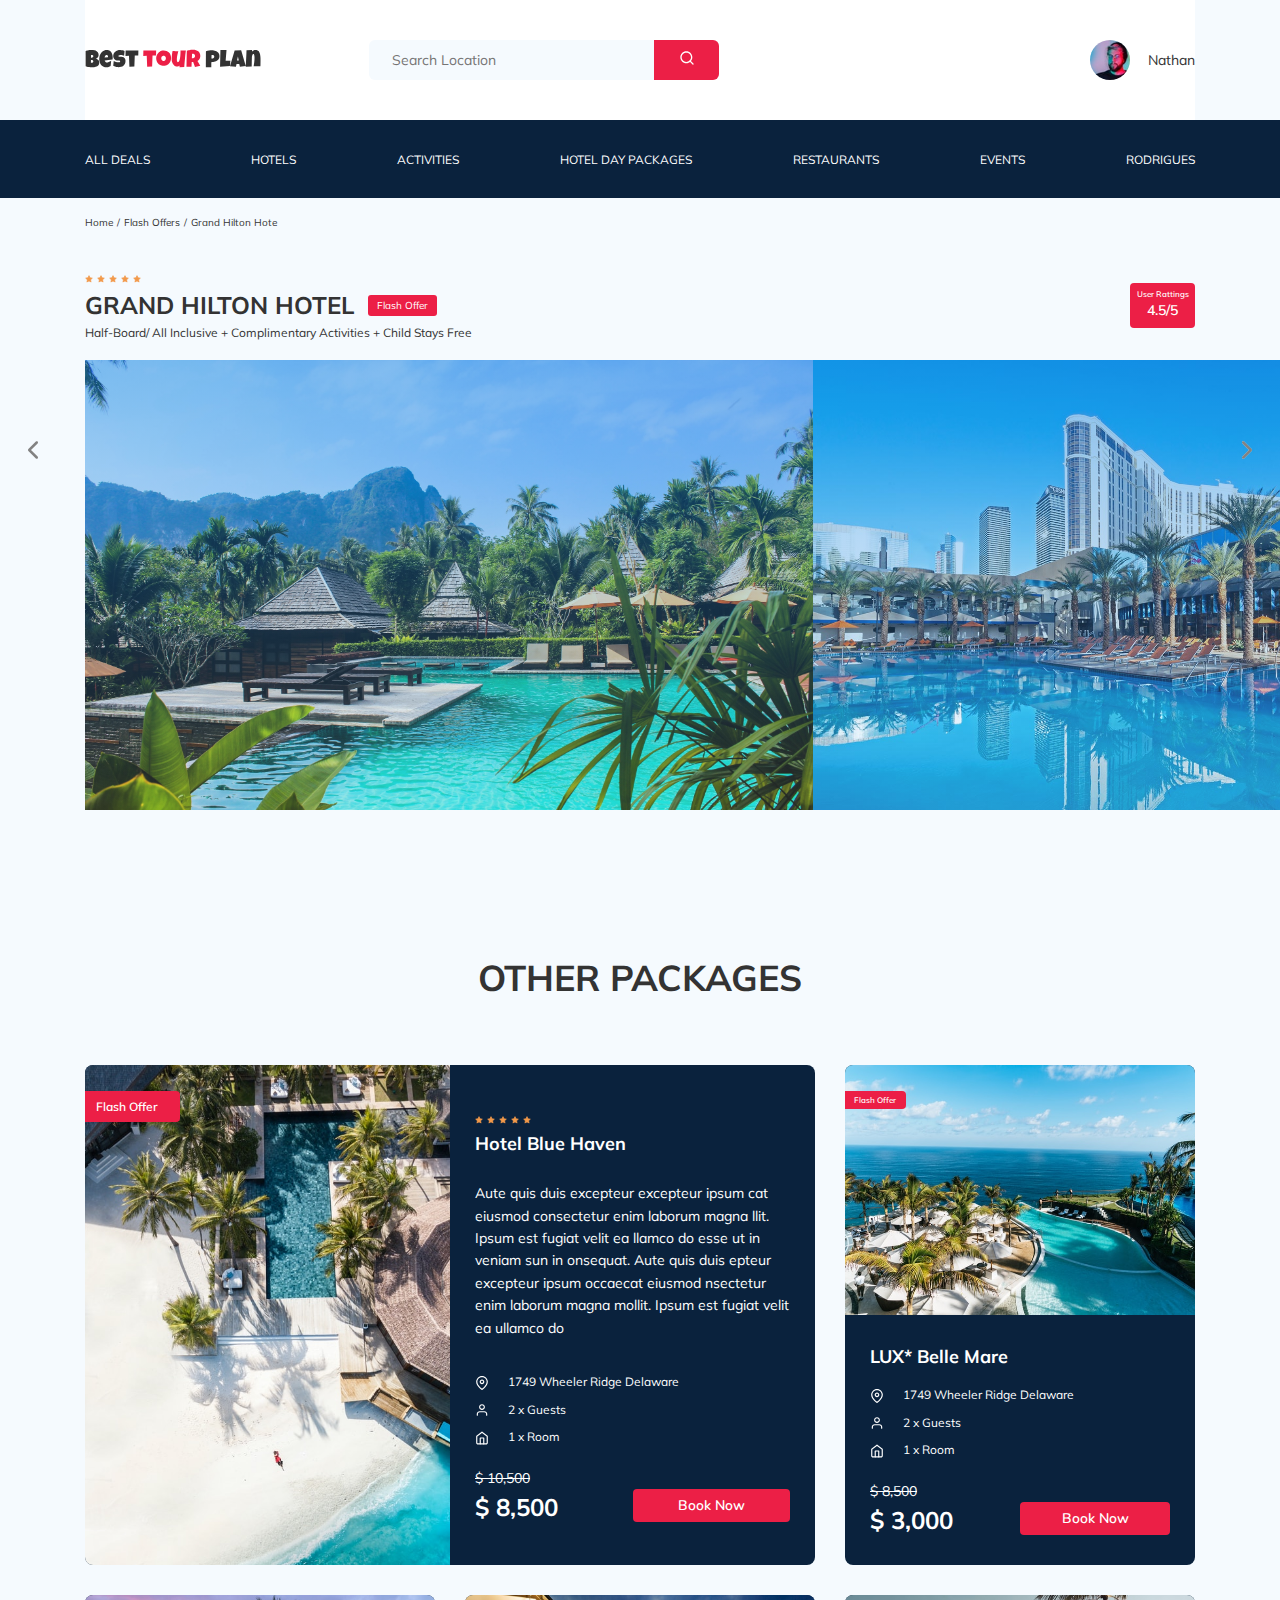
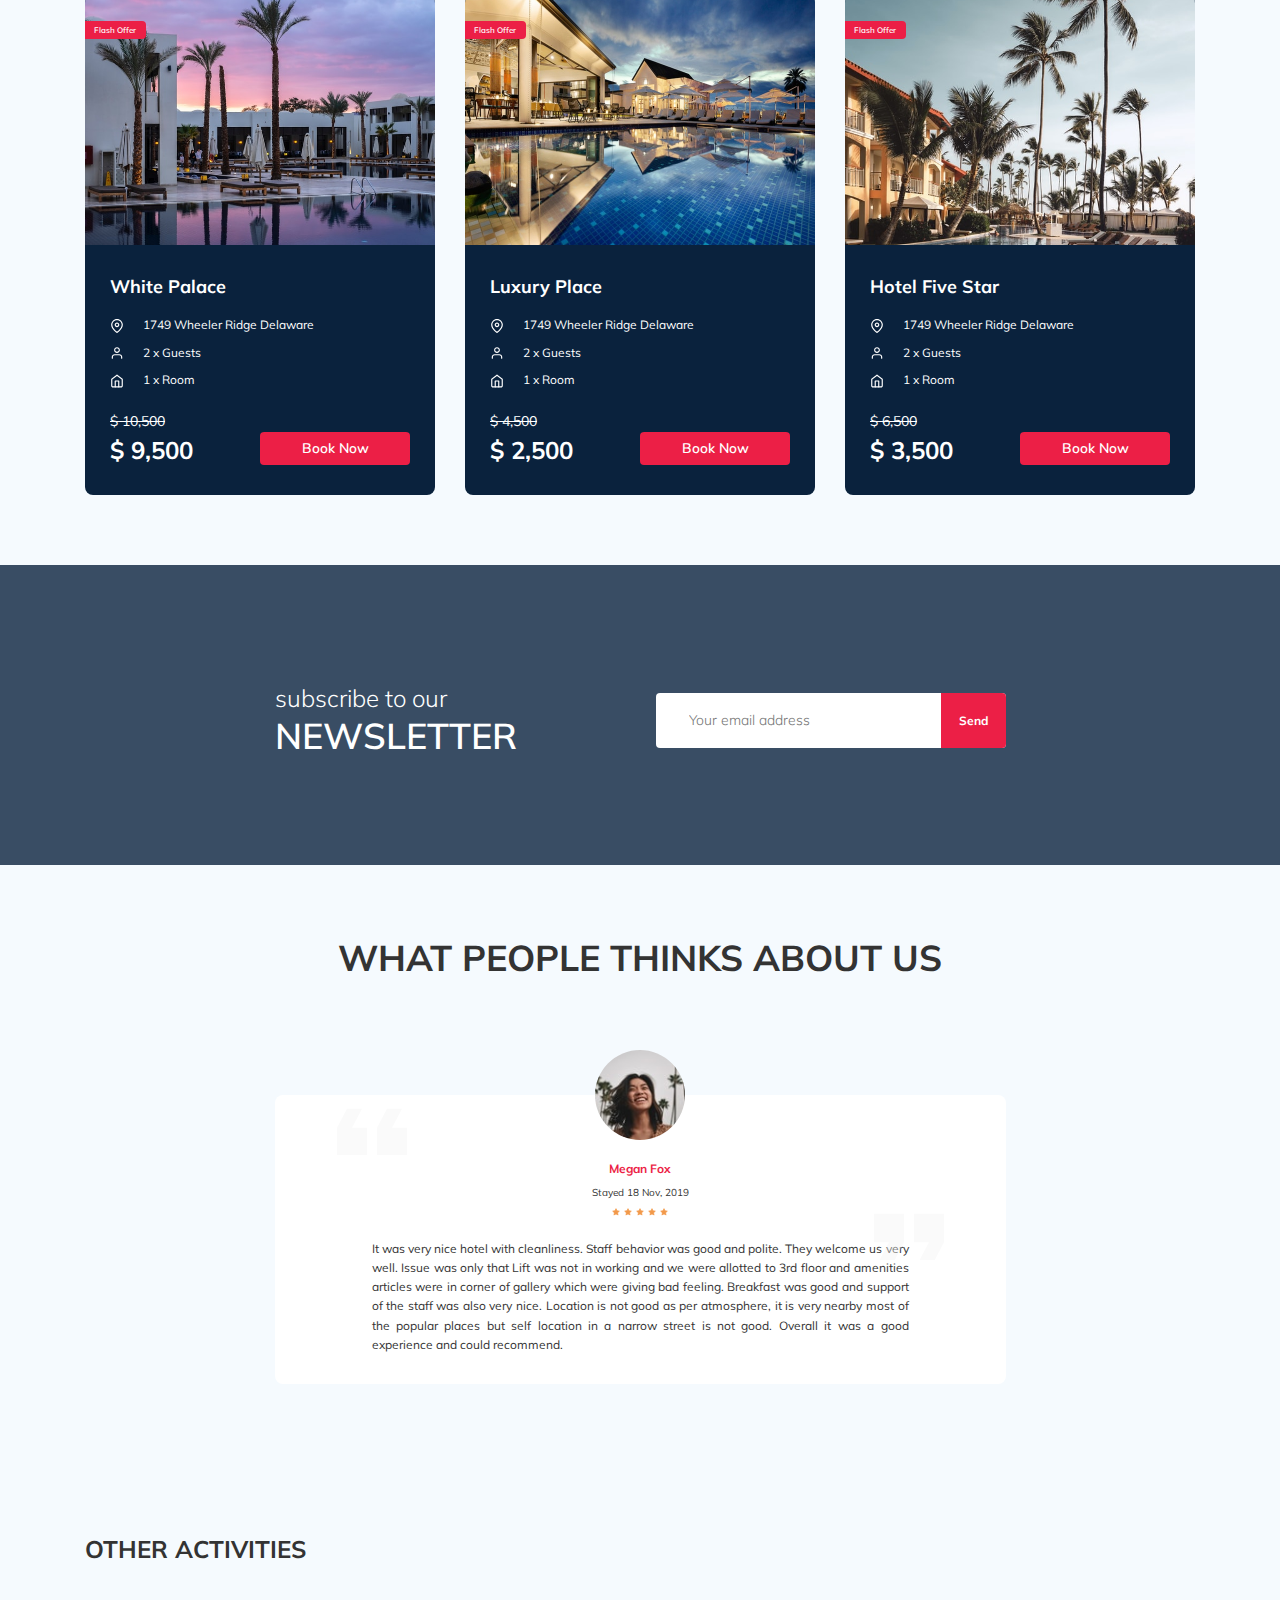
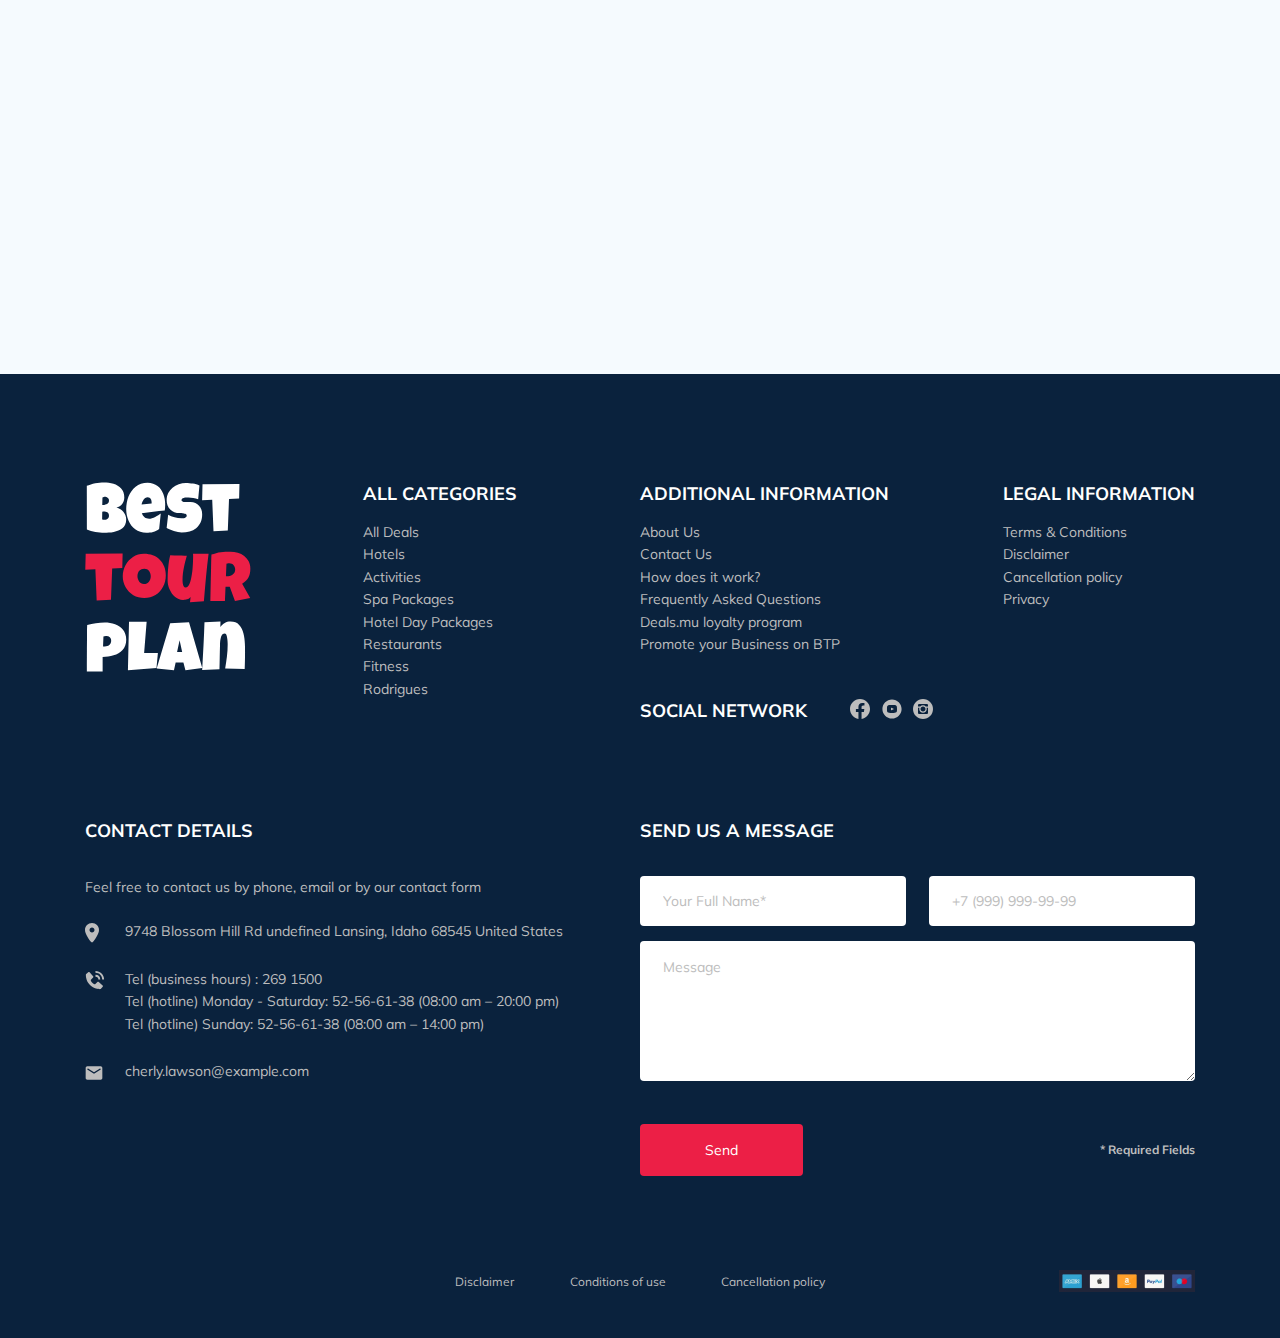
==== commit 1626976b: "create: add aos amination" ====
--- a/index.html
+++ b/index.html
@@ -5,6 +5,7 @@
   <meta name="viewport" content="width=device-width, initial-scale=1.0">
   <link href="https://fonts.googleapis.com/css2?family=Muli:wght@400;700&family=Nunito:wght@400;600;800&display=swap" rel="stylesheet">
   <link rel="stylesheet" href="https://unpkg.com/swiper/swiper-bundle.min.css">
+  <link href="css/aos.css" rel="stylesheet">
   <link rel="stylesheet" href="css/style.css">
   <title>Best Tour Plan - Hotel Booking</title>
 </head>
@@ -546,28 +547,28 @@
       <!-- /.activities__title -->
       <div class="activities-wrapper">
 
-        <div class="card activities__card">
+        <div class="card activities__card" data-aos="zoom-in-down" data-aos-delay="100">
           <img src="img/activities-1.jpg" alt="The curious corner of chamarel" class="card__image">
           <h3 class="card__title">The curious corner of chamarel</h3>
           <button class="button card__button">Book Now</button>
         </div>
         <!-- /.card -->
   
-        <div class="card activities__card">
+        <div class="card activities__card" data-aos="zoom-in-down" data-aos-delay="300">
           <img src="img/activities-2.jpg" alt="Gymkhana club golf course" class="card__image">
           <h3 class="card__title">Gymkhana club golf course</h3>
           <button class="button card__button">Book Now</button>
         </div>
         <!-- /.card -->
   
-        <div class="card activities__card">
+        <div class="card activities__card" data-aos="zoom-in-down" data-aos-delay="500">
           <img src="img/activities-3.jpg" alt="Tamarind falls hiking trip - full day" class="card__image">
           <h3 class="card__title">Tamarind falls hiking trip - full day</h3>
           <button class="button card__button">Book Now</button>
         </div>
         <!-- /.card -->
   
-        <div class="card activities__card">
+        <div class="card activities__card" data-aos="zoom-in-down" data-aos-delay="700">
           <img src="img/activities-4.jpg" alt="The blue marine discovery quest" class="card__image">
           <h3 class="card__title">The blue marine discovery quest</h3>
           <button class="button card__button">Book Now</button>
@@ -772,7 +773,7 @@
   </footer>
   <!-- /.footer -->
 
-  <div class="modal">
+  <div class="modal" >
     <div class="modal-overlay"></div>
 
     <div class="modal-dialog">
@@ -798,6 +799,7 @@
   <script src="js/jquery.mask.min.js"></script>
   <script src="js/parallax.js-1.5.0/parallax.min.js"></script>
   <script src="https://unpkg.com/swiper/swiper-bundle.min.js"></script>
+  <script src="js/aos.js"></script>
   <script src="js/main.js"></script>
 </body>
 </html>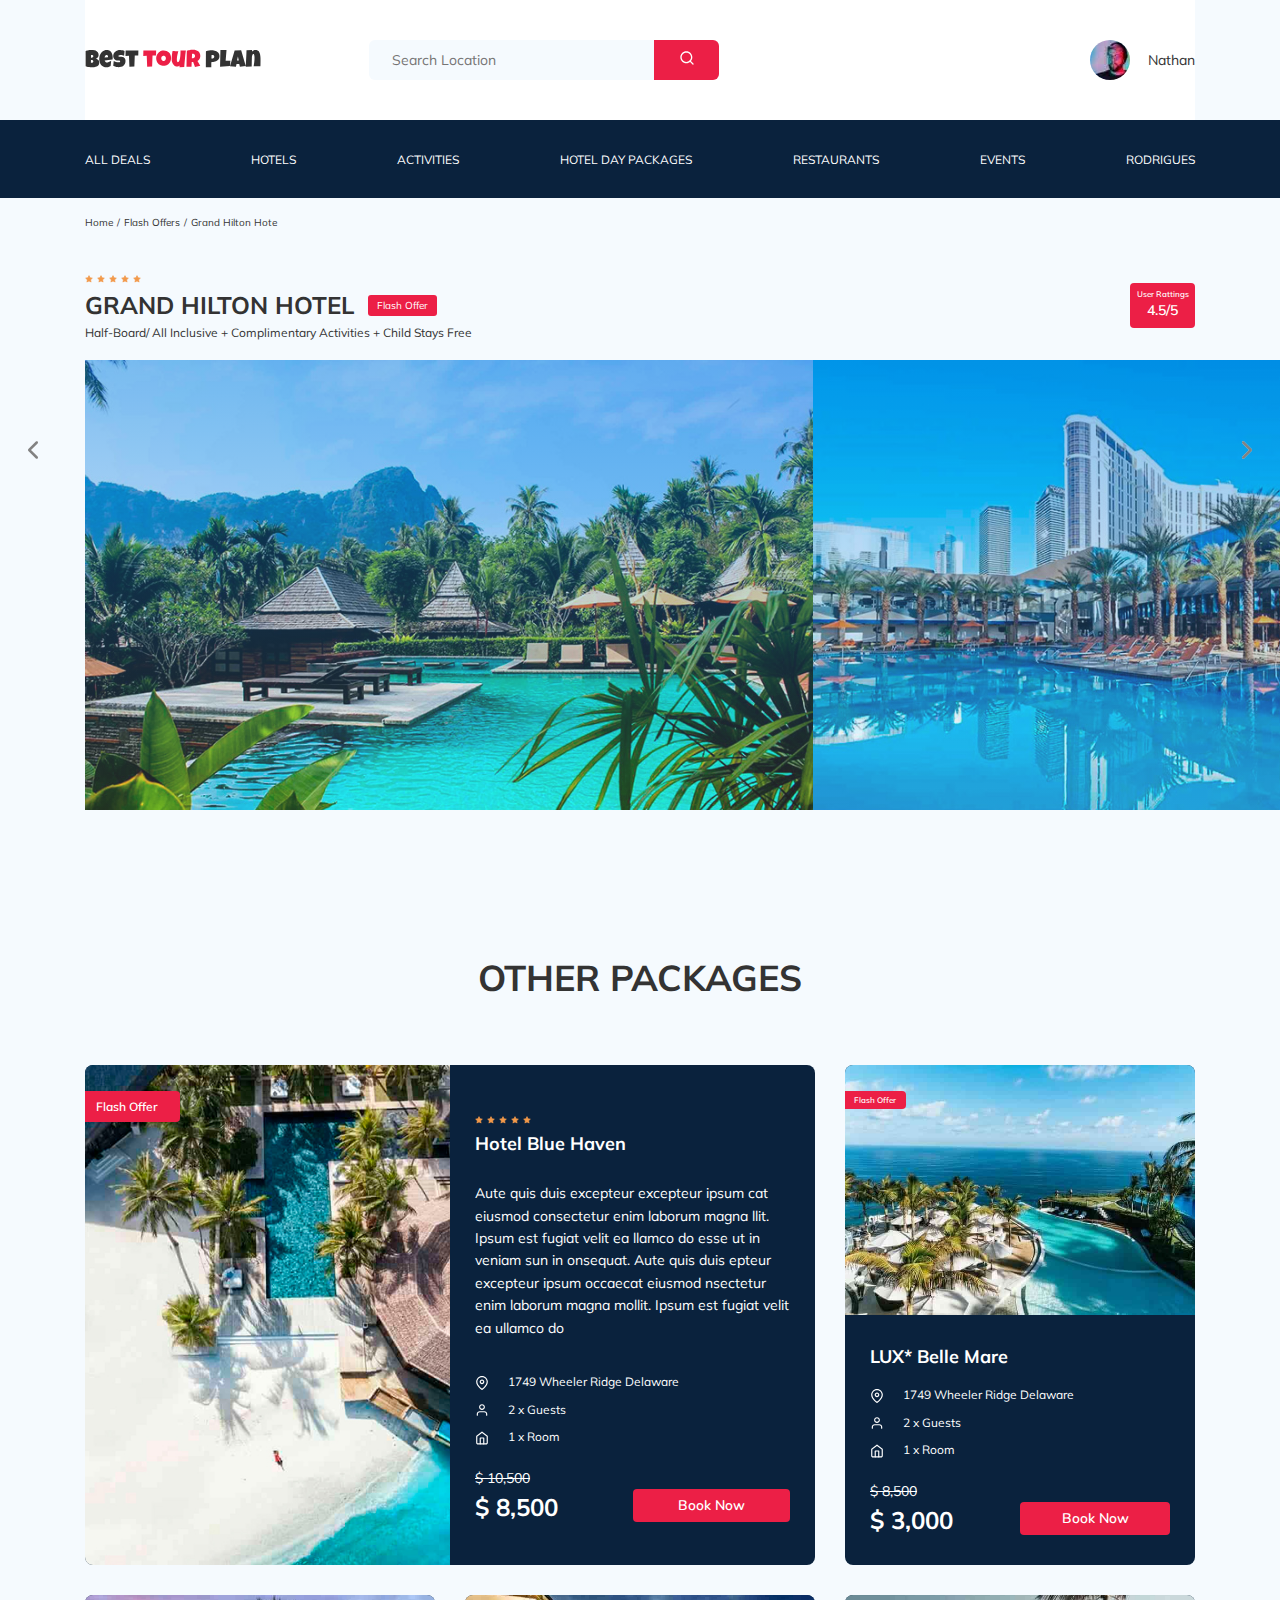
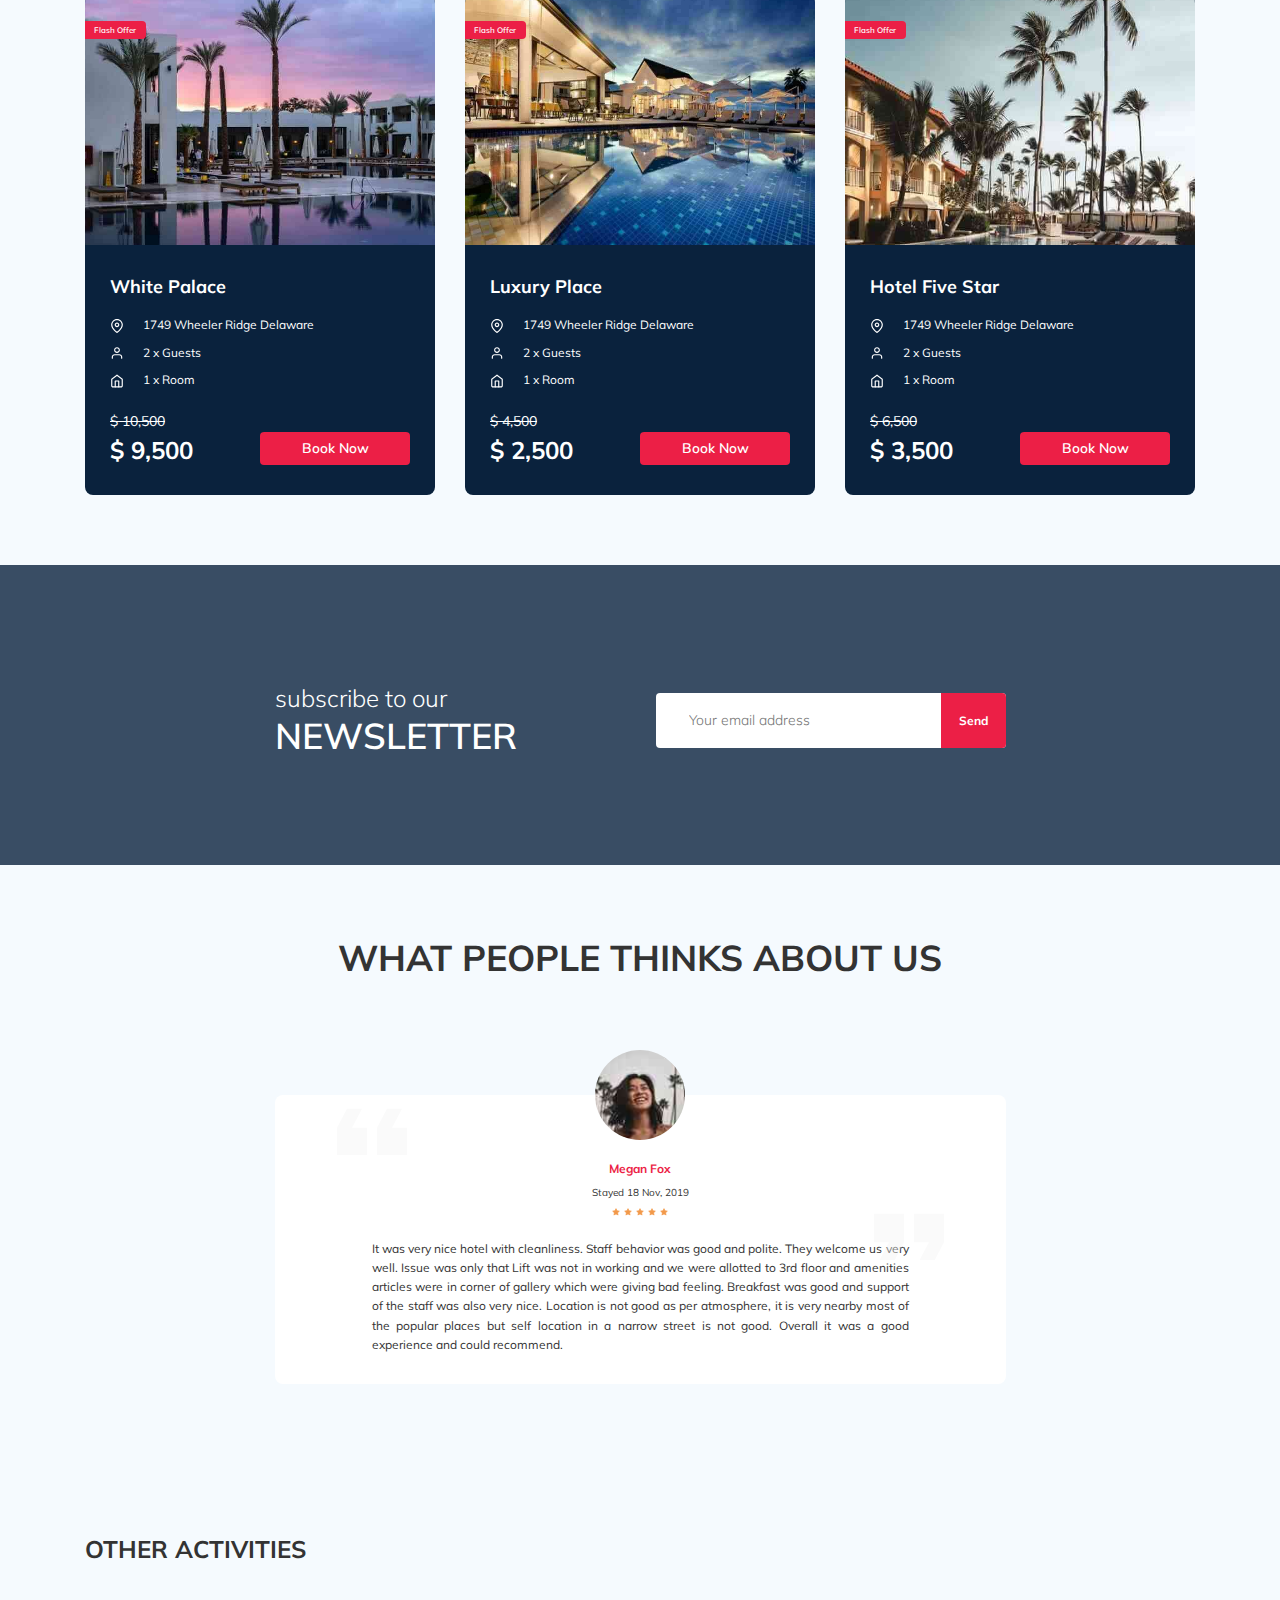
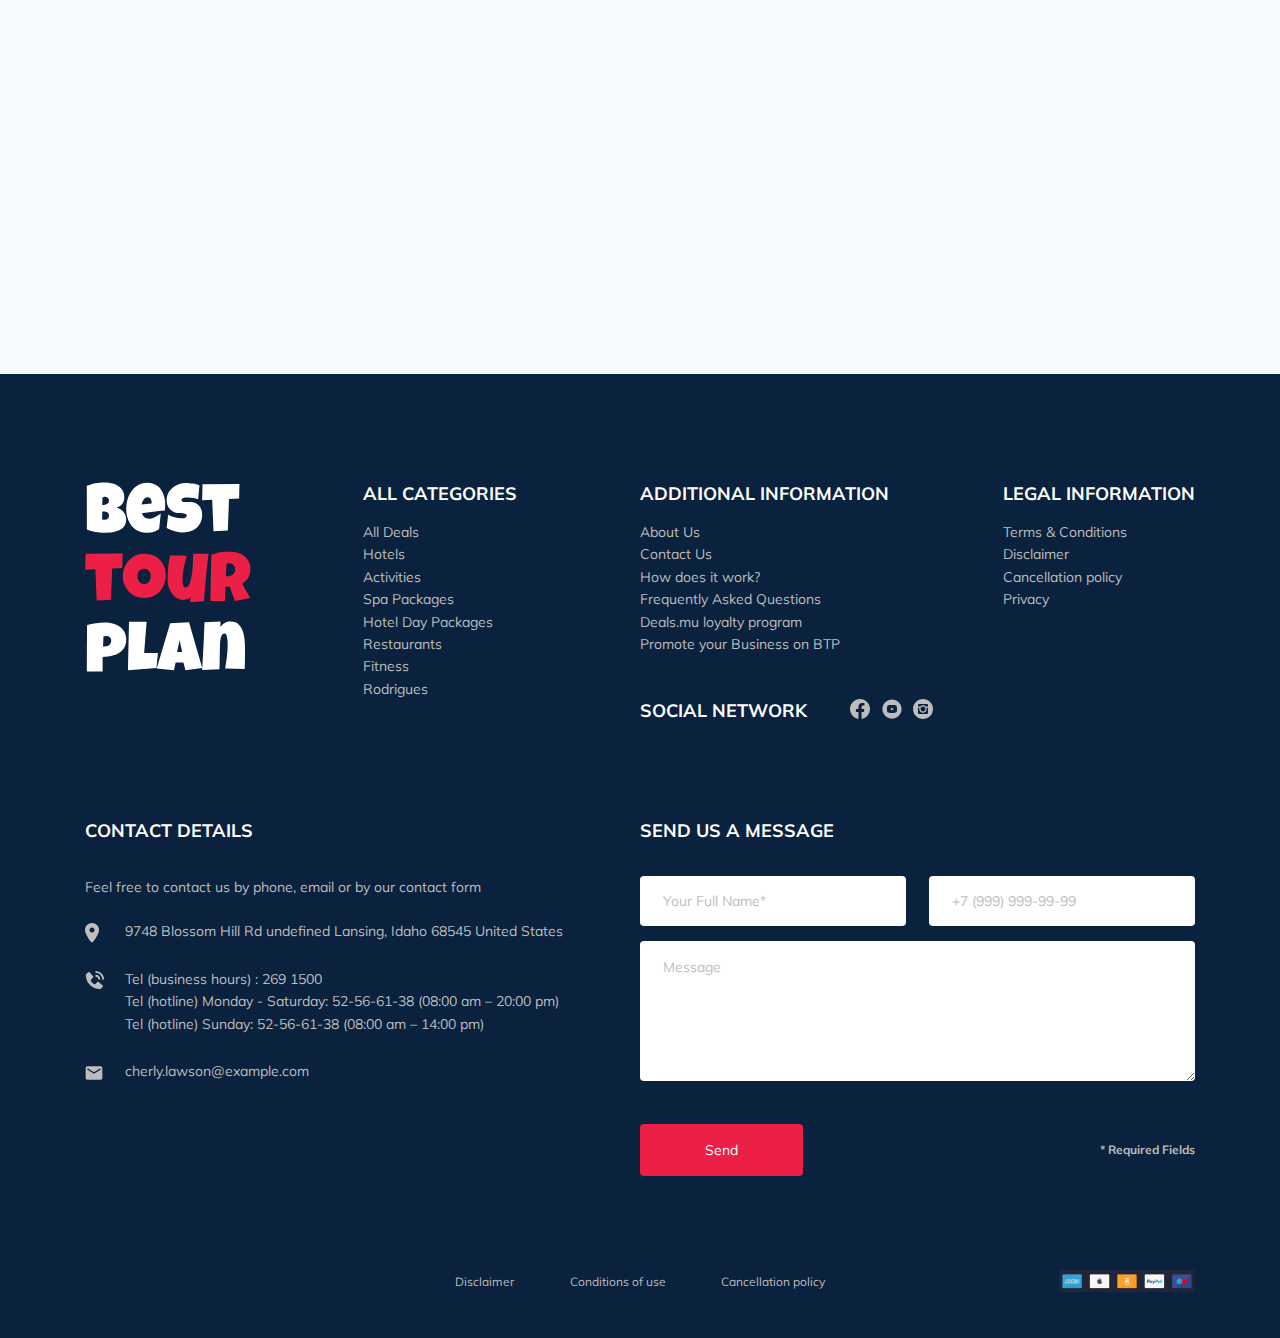
==== commit 6702ad01: "create: optimization google map" ====
--- a/index.html
+++ b/index.html
@@ -203,7 +203,7 @@
           <!-- /.booking -->
 
           <div class="map">
-            <iframe class="map__style" src="https://www.google.com/maps/embed?pb=!1m18!1m12!1m3!1d2195.308427491351!2d1.4351197047331992!3d38.909462423244335!2m3!1f0!2f0!3f0!3m2!1i1024!2i768!4f13.1!3m3!1m2!1s0x129946b0bdd36927%3A0x8b45654807767c7e!2sGran%20Hotel%20Montesol%20Ibiza%2C%20Curio%20Collection%20by%20Hilton!5e0!3m2!1sru!2sru!4v1595439368213!5m2!1sru!2sru"  allowfullscreen="" aria-hidden="false" tabindex="0"></iframe>
+            <iframe class="map__style" src="https://www.google.com/maps/embed?AIzaSyBt8Jmg6IyovqpSoQh-eMVkS9Gjkv6GAvc&amp;pb=!1m18!1m12!1m3!1d2195.308427491351!2d1.4351197047331992!3d38.909462423244335!2m3!1f0!2f0!3f0!3m2!1i1024!2i768!4f13.1!3m3!1m2!1s0x129946b0bdd36927%3A0x8b45654807767c7e!2sGran%20Hotel%20Montesol%20Ibiza%2C%20Curio%20Collection%20by%20Hilton!5e0!3m2!1sru!2sru!4v1595439368213!5m2!1sru!2sru"  allowfullscreen="" aria-hidden="false" tabindex="0"></iframe>
           </div>
           <!-- /.map -->
 
--- a/css/style.css
+++ b/css/style.css
@@ -1,2332 +1,2 @@
-/*! normalize.css v8.0.1 | MIT License | github.com/necolas/normalize.css */
-/* Document
-   ========================================================================== */
-/**
- * 1. Correct the line height in all browsers.
- * 2. Prevent adjustments of font size after orientation changes in iOS.
- */
-html {
-  line-height: 1.15;
-  /* 1 */
-  -webkit-text-size-adjust: 100%;
-  /* 2 */
-}
-
-/* Sections
-   ========================================================================== */
-/**
- * Remove the margin in all browsers.
- */
-body {
-  margin: 0;
-}
-
-/**
- * Render the `main` element consistently in IE.
- */
-main {
-  display: block;
-}
-
-/**
- * Correct the font size and margin on `h1` elements within `section` and
- * `article` contexts in Chrome, Firefox, and Safari.
- */
-h1 {
-  font-size: 2em;
-  margin: 0.67em 0;
-}
-
-/* Grouping content
-   ========================================================================== */
-/**
- * 1. Add the correct box sizing in Firefox.
- * 2. Show the overflow in Edge and IE.
- */
-hr {
-  -webkit-box-sizing: content-box;
-          box-sizing: content-box;
-  /* 1 */
-  height: 0;
-  /* 1 */
-  overflow: visible;
-  /* 2 */
-}
-
-/**
- * 1. Correct the inheritance and scaling of font size in all browsers.
- * 2. Correct the odd `em` font sizing in all browsers.
- */
-pre {
-  font-family: monospace, monospace;
-  /* 1 */
-  font-size: 1em;
-  /* 2 */
-}
-
-/* Text-level semantics
-   ========================================================================== */
-/**
- * Remove the gray background on active links in IE 10.
- */
-a {
-  background-color: transparent;
-}
-
-/**
- * 1. Remove the bottom border in Chrome 57-
- * 2. Add the correct text decoration in Chrome, Edge, IE, Opera, and Safari.
- */
-abbr[title] {
-  border-bottom: none;
-  /* 1 */
-  text-decoration: underline;
-  /* 2 */
-  -webkit-text-decoration: underline dotted;
-          text-decoration: underline dotted;
-  /* 2 */
-}
-
-/**
- * Add the correct font weight in Chrome, Edge, and Safari.
- */
-b,
-strong {
-  font-weight: bolder;
-}
-
-/**
- * 1. Correct the inheritance and scaling of font size in all browsers.
- * 2. Correct the odd `em` font sizing in all browsers.
- */
-code,
-kbd,
-samp {
-  font-family: monospace, monospace;
-  /* 1 */
-  font-size: 1em;
-  /* 2 */
-}
-
-/**
- * Add the correct font size in all browsers.
- */
-small {
-  font-size: 80%;
-}
-
-/**
- * Prevent `sub` and `sup` elements from affecting the line height in
- * all browsers.
- */
-sub,
-sup {
-  font-size: 75%;
-  line-height: 0;
-  position: relative;
-  vertical-align: baseline;
-}
-
-sub {
-  bottom: -0.25em;
-}
-
-sup {
-  top: -0.5em;
-}
-
-/* Embedded content
-   ========================================================================== */
-/**
- * Remove the border on images inside links in IE 10.
- */
-img {
-  border-style: none;
-}
-
-/* Forms
-   ========================================================================== */
-/**
- * 1. Change the font styles in all browsers.
- * 2. Remove the margin in Firefox and Safari.
- */
-button,
-input,
-optgroup,
-select,
-textarea {
-  font-family: inherit;
-  /* 1 */
-  font-size: 100%;
-  /* 1 */
-  line-height: 1.15;
-  /* 1 */
-  margin: 0;
-  /* 2 */
-}
-
-/**
- * Show the overflow in IE.
- * 1. Show the overflow in Edge.
- */
-button,
-input {
-  /* 1 */
-  overflow: visible;
-}
-
-/**
- * Remove the inheritance of text transform in Edge, Firefox, and IE.
- * 1. Remove the inheritance of text transform in Firefox.
- */
-button,
-select {
-  /* 1 */
-  text-transform: none;
-}
-
-/**
- * Correct the inability to style clickable types in iOS and Safari.
- */
-button,
-[type="button"],
-[type="reset"],
-[type="submit"] {
-  -webkit-appearance: button;
-}
-
-/**
- * Remove the inner border and padding in Firefox.
- */
-button::-moz-focus-inner,
-[type="button"]::-moz-focus-inner,
-[type="reset"]::-moz-focus-inner,
-[type="submit"]::-moz-focus-inner {
-  border-style: none;
-  padding: 0;
-}
-
-/**
- * Restore the focus styles unset by the previous rule.
- */
-button:-moz-focusring,
-[type="button"]:-moz-focusring,
-[type="reset"]:-moz-focusring,
-[type="submit"]:-moz-focusring {
-  outline: 1px dotted ButtonText;
-}
-
-/**
- * Correct the padding in Firefox.
- */
-fieldset {
-  padding: 0.35em 0.75em 0.625em;
-}
-
-/**
- * 1. Correct the text wrapping in Edge and IE.
- * 2. Correct the color inheritance from `fieldset` elements in IE.
- * 3. Remove the padding so developers are not caught out when they zero out
- *    `fieldset` elements in all browsers.
- */
-legend {
-  -webkit-box-sizing: border-box;
-          box-sizing: border-box;
-  /* 1 */
-  color: inherit;
-  /* 2 */
-  display: table;
-  /* 1 */
-  max-width: 100%;
-  /* 1 */
-  padding: 0;
-  /* 3 */
-  white-space: normal;
-  /* 1 */
-}
-
-/**
- * Add the correct vertical alignment in Chrome, Firefox, and Opera.
- */
-progress {
-  vertical-align: baseline;
-}
-
-/**
- * Remove the default vertical scrollbar in IE 10+.
- */
-textarea {
-  overflow: auto;
-}
-
-/**
- * 1. Add the correct box sizing in IE 10.
- * 2. Remove the padding in IE 10.
- */
-[type="checkbox"],
-[type="radio"] {
-  -webkit-box-sizing: border-box;
-          box-sizing: border-box;
-  /* 1 */
-  padding: 0;
-  /* 2 */
-}
-
-/**
- * Correct the cursor style of increment and decrement buttons in Chrome.
- */
-[type="number"]::-webkit-inner-spin-button,
-[type="number"]::-webkit-outer-spin-button {
-  height: auto;
-}
-
-/**
- * 1. Correct the odd appearance in Chrome and Safari.
- * 2. Correct the outline style in Safari.
- */
-[type="search"] {
-  -webkit-appearance: textfield;
-  /* 1 */
-  outline-offset: -2px;
-  /* 2 */
-}
-
-/**
- * Remove the inner padding in Chrome and Safari on macOS.
- */
-[type="search"]::-webkit-search-decoration {
-  -webkit-appearance: none;
-}
-
-/**
- * 1. Correct the inability to style clickable types in iOS and Safari.
- * 2. Change font properties to `inherit` in Safari.
- */
-::-webkit-file-upload-button {
-  -webkit-appearance: button;
-  /* 1 */
-  font: inherit;
-  /* 2 */
-}
-
-/* Interactive
-   ========================================================================== */
-/*
- * Add the correct display in Edge, IE 10+, and Firefox.
- */
-details {
-  display: block;
-}
-
-/*
- * Add the correct display in all browsers.
- */
-summary {
-  display: list-item;
-}
-
-/* Misc
-   ========================================================================== */
-/**
- * Add the correct display in IE 10+.
- */
-template {
-  display: none;
-}
-
-/**
- * Add the correct display in IE 10.
- */
-[hidden] {
-  display: none;
-}
-
-* {
-  -webkit-box-sizing: border-box;
-          box-sizing: border-box;
-}
-
-body {
-  font-size: 14px;
-  background-color: #F5FAFE;
-  color: #333333;
-  font-family: "Muli", sans-serif;
-}
-
-.container {
-  max-width: 1110px;
-  margin: auto;
-}
-
-img {
-  max-width: 100%;
-}
-
-.button {
-  border: none;
-  outline: none;
-  cursor: pointer;
-}
-
-.input {
-  padding: 0 23px 0 23px;
-  min-height: 50px;
-  border-radius: 4px;
-  background-color: #fff;
-  border: none;
-  outline: none;
-}
-
-.input::-webkit-input-placeholder {
-  color: #BDBDBD;
-}
-
-.input:-ms-input-placeholder {
-  color: #BDBDBD;
-}
-
-.input::-ms-input-placeholder {
-  color: #BDBDBD;
-}
-
-.input::placeholder {
-  color: #BDBDBD;
-}
-
-.textarea {
-  padding: 18px 23px;
-  border-radius: 4px;
-  background-color: #fff;
-  border: none;
-  outline: none;
-  height: 140px;
-}
-
-.textarea::-webkit-input-placeholder {
-  color: #BDBDBD;
-}
-
-.textarea:-ms-input-placeholder {
-  color: #BDBDBD;
-}
-
-.textarea::-ms-input-placeholder {
-  color: #BDBDBD;
-}
-
-.textarea::placeholder {
-  color: #BDBDBD;
-}
-
-.form-button {
-  padding: 18px 65px;
-  min-height: 50px;
-  border-radius: 4px;
-  color: #FFFFFF;
-  background-color: #EC1F46;
-}
-
-.form-info {
-  font-style: normal;
-  font-weight: bold;
-  font-size: 12px;
-  line-height: 15px;
-  -ms-flex-item-align: center;
-      -ms-grid-row-align: center;
-      align-self: center;
-}
-
-.validate {
-  font-style: normal;
-  font-weight: normal;
-  font-size: 13px;
-  line-height: 13px;
-  color: #EC1F46;
-}
-
-.validate::-webkit-input-placeholder {
-  color: #EC1F46;
-}
-
-.validate:-ms-input-placeholder {
-  color: #EC1F46;
-}
-
-.validate::-ms-input-placeholder {
-  color: #EC1F46;
-}
-
-.validate::placeholder {
-  color: #EC1F46;
-}
-
-.navbar-top {
-  background-color: #FFFFFF;
-  display: -webkit-box;
-  display: -ms-flexbox;
-  display: flex;
-  -webkit-box-pack: justify;
-      -ms-flex-pack: justify;
-          justify-content: space-between;
-  -webkit-box-align: center;
-      -ms-flex-align: center;
-          align-items: center;
-  padding-top: 40px;
-  padding-bottom: 40px;
-}
-
-.navbar-top__button-menu {
-  display: none;
-}
-
-.navbar__search {
-  margin-right: auto;
-  margin-left: 108px;
-}
-
-.logo {
-  max-width: 177px;
-}
-
-.search {
-  display: -webkit-box;
-  display: -ms-flexbox;
-  display: flex;
-  height: 40px;
-  border-radius: 6px;
-  position: relative;
-  overflow: hidden;
-}
-
-.search__input {
-  padding-left: 23px;
-  padding-right: 75px;
-  width: 350px;
-  border: none;
-  height: 100%;
-  line-height: 15px;
-  font-weight: 400;
-  background-color: #F5FAFE;
-  outline: none;
-}
-
-.search__button {
-  position: absolute;
-  width: 65px;
-  height: 100%;
-  background-color: #EC1F46;
-  top: 0;
-  right: 0;
-}
-
-.user {
-  display: -webkit-box;
-  display: -ms-flexbox;
-  display: flex;
-  text-decoration: none;
-  -webkit-box-align: center;
-      -ms-flex-align: center;
-          align-items: center;
-}
-
-.user__avatar {
-  width: 40px;
-  height: 40px;
-  border-radius: 50%;
-  -o-object-fit: cover;
-     object-fit: cover;
-}
-
-.user__name {
-  line-height: 18px;
-  font-weight: 400;
-  margin-left: 18px;
-}
-
-.navbar-bottom {
-  background-color: #0A223D;
-}
-
-.navbar-menu {
-  display: -webkit-box;
-  display: -ms-flexbox;
-  display: flex;
-  -webkit-box-pack: justify;
-      -ms-flex-pack: justify;
-          justify-content: space-between;
-  padding-top: 31px;
-  padding-bottom: 31px;
-  padding-left: 0;
-  margin: 0;
-  color: #FFFFFF;
-  list-style: none;
-  position: relative;
-}
-
-.navbar-menu__item--mobile--visible {
-  display: none;
-}
-
-.navbar-menu__link {
-  text-decoration: none;
-  text-transform: uppercase;
-  color: inherit;
-  font-size: 12px;
-  line-height: 15px;
-}
-
-.breadcrumbs-list {
-  display: -webkit-box;
-  display: -ms-flexbox;
-  display: flex;
-  margin: 0;
-  padding: 18px 0;
-}
-
-.breadcrumbs-list__item {
-  display: -webkit-box;
-  display: -ms-flexbox;
-  display: flex;
-  list-style: none;
-  font-size: 10px;
-  line-height: 13px;
-}
-
-.breadcrumbs-list__item:not(:last-child)::after {
-  content: ' /';
-  margin-right: 4px;
-  margin-left: 4px;
-}
-
-.breadcrumbs-list__link {
-  text-decoration: none;
-  color: inherit;
-}
-
-.hotel {
-  padding-top: 23px;
-  padding-bottom: 70px;
-}
-
-.hotel-grid {
-  display: -webkit-box;
-  display: -ms-flexbox;
-  display: flex;
-  -webkit-box-pack: justify;
-      -ms-flex-pack: justify;
-          justify-content: space-between;
-}
-
-.hotel-draggable {
-  display: -webkit-box;
-  display: -ms-flexbox;
-  display: flex;
-  -webkit-box-orient: vertical;
-  -webkit-box-direction: normal;
-      -ms-flex-direction: column;
-          flex-direction: column;
-  -webkit-box-pack: justify;
-      -ms-flex-pack: justify;
-          justify-content: space-between;
-}
-
-.hotel-info {
-  display: -webkit-box;
-  display: -ms-flexbox;
-  display: flex;
-  -webkit-box-align: center;
-      -ms-flex-align: center;
-          align-items: center;
-  -webkit-box-pack: justify;
-      -ms-flex-pack: justify;
-          justify-content: space-between;
-  margin-bottom: 20px;
-}
-
-.hotel-info-name {
-  font-size: 24px;
-  line-height: 30px;
-  margin-top: 4px;
-  margin-bottom: 0;
-}
-
-.hotel-info__offer {
-  margin-left: 14px;
-  margin-top: 4px;
-}
-
-.hotel-description {
-  font-size: 12px;
-  line-height: 15px;
-  margin-bottom: 0;
-  margin-top: 5px;
-}
-
-.hotel-wrapper {
-  display: -webkit-box;
-  display: -ms-flexbox;
-  display: flex;
-  -ms-flex-wrap: wrap;
-      flex-wrap: wrap;
-  -webkit-box-align: center;
-      -ms-flex-align: center;
-          align-items: center;
-}
-
-.stars {
-  -ms-flex-preferred-size: 100%;
-      flex-basis: 100%;
-}
-
-.offer {
-  font-size: 10px;
-  line-height: 13px;
-  padding: 4px 9px;
-  border-radius: 3px;
-  background-color: #EC1F46;
-  color: #FFFFFF;
-}
-
-.rating {
-  display: -webkit-box;
-  display: -ms-flexbox;
-  display: flex;
-  -ms-flex-wrap: wrap;
-      flex-wrap: wrap;
-  -webkit-box-pack: center;
-      -ms-flex-pack: center;
-          justify-content: center;
-  max-width: 65px;
-  min-height: 45px;
-  border-radius: 4px;
-  padding: 6px;
-  background-color: #EC1F46;
-  color: #FFFFFF;
-}
-
-.rating__text {
-  font-weight: 600;
-  font-size: 8px;
-  line-height: 10px;
-}
-
-.rating__counter {
-  font-weight: 600;
-  font-size: 14px;
-  line-height: 18px;
-}
-
-.hotel-slider {
-  width: 728px;
-  height: 450px;
-  border-radius: 8px;
-  margin: 0;
-}
-
-.hotel-slider__button {
-  position: absolute;
-  top: 50%;
-  -webkit-transform: translateY(-50%);
-          transform: translateY(-50%);
-  z-index: 99;
-  width: 30px;
-  height: 30px;
-  background-color: transparent;
-  background-repeat: no-repeat;
-  background-position: center;
-  background-size: 10px;
-}
-
-.hotel-slider__button--next {
-  right: 18px;
-  background-image: url(../img/arrow-next.svg);
-}
-
-.hotel-slider__button--prev {
-  left: 18px;
-  background-image: url(../img/arrow-prev.svg);
-}
-
-.hotel-slider__item {
-  width: 100%;
-  height: 100%;
-  position: relative;
-  overflow: hidden;
-}
-
-.hotel-slider__item::after {
-  content: '';
-  position: absolute;
-  width: 100%;
-  height: 100%;
-  top: 0;
-  left: 0;
-  right: 0;
-  bottom: 0;
-  z-index: 10;
-  background: -webkit-gradient(linear, left top, left bottom, from(rgba(0, 122, 223, 0.48)), to(rgba(255, 255, 255, 0.128)));
-  background: linear-gradient(180deg, rgba(0, 122, 223, 0.48) 0%, rgba(255, 255, 255, 0.128) 100%);
-}
-
-.booking {
-  font-family: "Nunito", sans-serif;
-  border-radius: 8px;
-  padding: 28px;
-  width: 350px;
-  min-height: 210px;
-  background-color: #0A223D;
-  color: #FFFFFF;
-}
-
-.booking__info {
-  display: -webkit-box;
-  display: -ms-flexbox;
-  display: flex;
-  -webkit-box-pack: justify;
-      -ms-flex-pack: justify;
-          justify-content: space-between;
-  -webkit-box-align: center;
-      -ms-flex-align: center;
-          align-items: center;
-  margin-bottom: 9px;
-}
-
-.booking__price {
-  display: -webkit-box;
-  display: -ms-flexbox;
-  display: flex;
-  -webkit-box-orient: vertical;
-  -webkit-box-direction: normal;
-      -ms-flex-direction: column;
-          flex-direction: column;
-}
-
-.booking__start {
-  font-weight: normal;
-  font-size: 10px;
-  line-height: 14px;
-}
-
-.booking__pricetag {
-  font-weight: 800;
-  font-size: 24px;
-  line-height: 33px;
-}
-
-.booking__per-room {
-  font-weight: normal;
-  font-size: 12px;
-  line-height: 16px;
-}
-
-.booking__text {
-  display: -webkit-box;
-  display: -ms-flexbox;
-  display: flex;
-  -webkit-box-pack: justify;
-      -ms-flex-pack: justify;
-          justify-content: space-between;
-  margin-bottom: 8px;
-}
-
-.booking__image {
-  vertical-align: middle;
-}
-
-.booking__description {
-  font-weight: normal;
-  font-size: 12px;
-  line-height: 16px;
-  margin-left: 9px;
-}
-
-.booking__button {
-  font-style: normal;
-  font-weight: 600;
-  font-size: 14px;
-  line-height: 19px;
-  border-radius: 4px;
-  background-color: #EC1F46;
-  color: #FFFFFF;
-  width: 100%;
-  min-height: 45px;
-}
-
-.call-center {
-  display: -webkit-box;
-  display: -ms-flexbox;
-  display: flex;
-  -webkit-box-pack: justify;
-      -ms-flex-pack: justify;
-          justify-content: space-between;
-  -webkit-box-align: center;
-      -ms-flex-align: center;
-          align-items: center;
-  margin-bottom: 17px;
-}
-
-.call-center__text {
-  font-weight: 600;
-  font-size: 18px;
-  line-height: 25px;
-}
-
-.call-center__phone {
-  display: -webkit-box;
-  display: -ms-flexbox;
-  display: flex;
-  -webkit-box-pack: justify;
-      -ms-flex-pack: justify;
-          justify-content: space-between;
-  text-decoration: none;
-  color: inherit;
-}
-
-.call-center__image {
-  vertical-align: middle;
-}
-
-.call-center__number {
-  font-weight: 600;
-  font-size: 18px;
-  line-height: 25px;
-  margin-left: 9px;
-}
-
-.map {
-  width: 350px;
-  height: 213px;
-  border-radius: 10px;
-  overflow: hidden;
-}
-
-.map__style {
-  border: 0;
-  width: 100%;
-  height: 213px;
-}
-
-.packages {
-  padding: 45px 0 70px 0;
-}
-
-.packages-title {
-  font-style: normal;
-  font-weight: bold;
-  font-size: 36px;
-  line-height: 45px;
-  text-align: center;
-  text-transform: uppercase;
-  margin-bottom: 65px;
-}
-
-.packages-card {
-  display: -ms-grid;
-  display: grid;
-  -ms-grid-rows: (500px)[2];
-  -ms-grid-columns: (350px)[3];
-      grid-template: repeat(2, 500px)/repeat(3, 350px);
-  grid-gap: 30px;
-  color: #FFFFFF;
-}
-
-.packages-card__item {
-  width: 100%;
-  height: 100%;
-  background-color: #0A223D;
-  border-radius: 8px;
-  overflow: hidden;
-  display: -ms-grid;
-  display: grid;
-  -ms-grid-rows: (50%)[2];
-      grid-template-rows: repeat(2, 50%);
-}
-
-.packages-card__item--large {
-  display: -ms-grid;
-  display: grid;
-  -ms-grid-columns: (50%)[2];
-      grid-template-columns: repeat(2, 50%);
-  -ms-grid-rows: none;
-      grid-template-rows: none;
-  -ms-grid-column: 1;
-  -ms-grid-column-span: 2;
-  grid-column: 1 / 3;
-  width: 100%;
-}
-
-.packages-card__offer {
-  position: relative;
-}
-
-.packages-card__wrapper {
-  padding: 30px 25px;
-}
-
-.packages-card__rating {
-  margin-bottom: 5px;
-  margin-top: 16px;
-}
-
-.packages-card__image {
-  width: 100%;
-  height: 100%;
-  -o-object-fit: cover;
-     object-fit: cover;
-}
-
-.packages-card__flash-offer {
-  position: absolute;
-  min-width: 61px;
-  background-color: #EC1F46;
-  border-radius: 0px 4px 4px 0px;
-  left: 0;
-  top: 26px;
-  font-style: normal;
-  font-weight: 600;
-  padding: 4px 9px;
-  font-size: 8px;
-  line-height: 10px;
-}
-
-.packages-card__flash-offer--large {
-  position: absolute;
-  min-width: 95px;
-  font-size: 12px;
-  line-height: 15px;
-  padding: 8px 11px;
-}
-
-.packages-card__title {
-  font-style: normal;
-  font-weight: bold;
-  font-size: 18px;
-  line-height: 23px;
-  margin-top: 0;
-}
-
-.packages-card__text {
-  font-style: normal;
-  font-weight: normal;
-  font-size: 14px;
-  line-height: 160.6%;
-  margin-top: 27px;
-  margin-bottom: 34px;
-}
-
-.packages-card__person-room {
-  margin-bottom: 24px;
-}
-
-.packages-card__info {
-  margin-bottom: 11px;
-}
-
-.packages-card__icon {
-  width: 14px;
-  height: 14px;
-  vertical-align: middle;
-  margin-right: 15px;
-}
-
-.packages-card__description {
-  font-style: normal;
-  font-weight: normal;
-  font-size: 12px;
-  line-height: 15px;
-}
-
-.packages-card__wrap-bot {
-  display: -ms-grid;
-  display: grid;
-  -ms-grid-columns: (50%)[2];
-      grid-template-columns: repeat(2, 50%);
-}
-
-.packages-card__price {
-  display: -ms-grid;
-  display: grid;
-}
-
-.packages-card__old-pricetag {
-  font-style: normal;
-  font-weight: normal;
-  font-size: 14px;
-  line-height: 18px;
-  -webkit-text-decoration-line: line-through;
-          text-decoration-line: line-through;
-  margin-bottom: 5px;
-}
-
-.packages-card__pricetag {
-  font-style: normal;
-  font-weight: bold;
-  font-size: 24px;
-  line-height: 30px;
-}
-
-.packages-card__button {
-  font-family: "Nunito", sans-serif;
-  font-style: normal;
-  font-weight: 600;
-  font-size: 14px;
-  line-height: 19px;
-  padding: 7px 22px;
-  max-height: 40px;
-  color: inherit;
-  background-color: #EC1F46;
-  border-radius: 4px;
-  -ms-flex-item-align: end;
-      -ms-grid-row-align: end;
-      align-self: end;
-}
-
-.newsletter {
-  padding: 98px 0 87px 0;
-  background-image: url(../img/newsletter.jpg);
-  background-repeat: no-repeat;
-  background-position: center;
-  background-size: cover;
-  position: relative;
-  color: #FFFFFF;
-}
-
-.newsletter::before {
-  content: '';
-  position: absolute;
-  top: 0;
-  left: 0;
-  right: 0;
-  bottom: 0;
-  width: 100%;
-  height: 100%;
-  background-color: rgba(10, 34, 61, 0.8);
-}
-
-.newsletter-wrapper {
-  display: -webkit-box;
-  display: -ms-flexbox;
-  display: flex;
-  -webkit-box-align: center;
-      -ms-flex-align: center;
-          align-items: center;
-  -webkit-box-pack: justify;
-      -ms-flex-pack: justify;
-          justify-content: space-between;
-  position: relative;
-  max-width: 731px;
-  margin: auto;
-}
-
-.newsletter-title {
-  display: -webkit-box;
-  display: -ms-flexbox;
-  display: flex;
-  -webkit-box-orient: vertical;
-  -webkit-box-direction: normal;
-      -ms-flex-direction: column;
-          flex-direction: column;
-  font-style: normal;
-  font-weight: 300;
-  font-size: 24px;
-  line-height: 30px;
-}
-
-.newsletter-title__strong {
-  font-style: normal;
-  font-weight: 600;
-  font-size: 36px;
-  line-height: 45px;
-  text-transform: uppercase;
-}
-
-.newsletter .subscribe {
-  width: 350px;
-  height: 55px;
-  position: relative;
-  border-radius: 4px;
-  overflow: hidden;
-}
-
-.newsletter .subscribe__input {
-  position: absolute;
-  width: 100%;
-  height: 100%;
-  padding-left: 33px;
-  padding-right: 75px;
-  outline: none;
-  border: none;
-  font-style: normal;
-  font-weight: 300;
-  font-size: 14px;
-  line-height: 18px;
-}
-
-.newsletter .subscribe__button {
-  position: absolute;
-  top: 0;
-  right: 0;
-  min-width: 65px;
-  height: 100%;
-  background-color: #EC1F46;
-  font-style: normal;
-  font-weight: bold;
-  font-size: 12px;
-  line-height: 15px;
-  color: inherit;
-}
-
-.parallax-window {
-  height: 100%;
-  background: transparent;
-}
-
-.reviews {
-  padding: 40px 0 70px 0;
-}
-
-.reviews-title {
-  font-style: normal;
-  font-weight: bold;
-  font-size: 36px;
-  line-height: 45px;
-  text-align: center;
-  text-transform: uppercase;
-  margin-bottom: 70px;
-}
-
-.reviews-slider__item {
-  position: relative;
-  display: -webkit-box;
-  display: -ms-flexbox;
-  display: flex;
-  -webkit-box-align: center;
-      -ms-flex-align: center;
-          align-items: center;
-  -webkit-box-orient: vertical;
-  -webkit-box-direction: normal;
-      -ms-flex-direction: column;
-          flex-direction: column;
-  border-radius: 8px;
-  background-color: #fff;
-  max-width: 731px;
-  margin: 45px auto 0;
-  padding: 0 62px 30px;
-}
-
-.reviews-slider__item::before {
-  content: '';
-  background-image: url(../img/quotes-top.svg);
-  position: absolute;
-  left: 62px;
-  top: 13px;
-  width: 70px;
-  height: 47px;
-}
-
-.reviews-slider__item::after {
-  content: '';
-  background-image: url(../img/quotes-bot.svg);
-  position: absolute;
-  right: 62px;
-  top: 118px;
-  width: 70px;
-  height: 47px;
-}
-
-.reviews-slider__profile {
-  display: -webkit-box;
-  display: -ms-flexbox;
-  display: flex;
-  -webkit-box-align: center;
-      -ms-flex-align: center;
-          align-items: center;
-  -webkit-box-orient: vertical;
-  -webkit-box-direction: normal;
-      -ms-flex-direction: column;
-          flex-direction: column;
-  margin-top: -45px;
-  margin-bottom: 20px;
-}
-
-.reviews-slider__avatar {
-  width: 90px;
-  height: 90px;
-  border-radius: 50%;
-  margin-bottom: 9px;
-  -o-object-fit: cover;
-     object-fit: cover;
-}
-
-.reviews-slider__username {
-  font-style: normal;
-  font-weight: bold;
-  font-size: 12px;
-  line-height: 15px;
-  color: #EC1F46;
-  margin-bottom: 10px;
-}
-
-.reviews-slider__date {
-  font-style: normal;
-  font-weight: normal;
-  font-size: 10px;
-  line-height: 13px;
-  margin-bottom: 4px;
-}
-
-.reviews-slider__text {
-  font-style: normal;
-  font-weight: normal;
-  font-size: 12px;
-  line-height: 160%;
-  text-align: justify;
-  max-width: 537px;
-  margin: auto;
-}
-
-.reviews-slider__button {
-  position: absolute;
-  top: 50%;
-  -webkit-transform: translateY(-50%);
-          transform: translateY(-50%);
-  z-index: 99;
-  width: 30px;
-  height: 30px;
-  background-color: transparent;
-  background-repeat: no-repeat;
-  background-position: center;
-  background-size: 10px;
-}
-
-.reviews-slider__button--prev {
-  left: 18px;
-  background-image: url(../img/reviews-arrow-prev.svg);
-}
-
-.reviews-slider__button--next {
-  right: 18px;
-  background-image: url(../img/reviews-arrow-next.svg);
-}
-
-.activities {
-  padding: 60px 0 98px 0;
-}
-
-.activities__title {
-  font-style: normal;
-  font-weight: bold;
-  font-size: 24px;
-  line-height: 30px;
-  text-transform: uppercase;
-  margin-bottom: 57px;
-}
-
-.activities-wrapper {
-  display: -webkit-box;
-  display: -ms-flexbox;
-  display: flex;
-  -webkit-box-pack: justify;
-      -ms-flex-pack: justify;
-          justify-content: space-between;
-}
-
-.card {
-  width: 255px;
-  height: 255px;
-  display: -webkit-box;
-  display: -ms-flexbox;
-  display: flex;
-  -webkit-box-orient: vertical;
-  -webkit-box-direction: normal;
-      -ms-flex-direction: column;
-          flex-direction: column;
-  -webkit-box-align: start;
-      -ms-flex-align: start;
-          align-items: flex-start;
-  border-radius: 6px;
-  position: relative;
-  padding: 24px 26px;
-  overflow: hidden;
-  color: #FFFFFF;
-}
-
-.card::before {
-  content: '';
-  position: absolute;
-  top: 0;
-  right: 0;
-  bottom: 0;
-  left: 0;
-  background: linear-gradient(179.83deg, rgba(196, 196, 196, 0) 35.34%, #0A223D 99.85%);
-  z-index: -1;
-}
-
-.card__image {
-  width: 100%;
-  height: 100%;
-  top: 0;
-  right: 0;
-  bottom: 0;
-  left: 0;
-  position: absolute;
-  -o-object-fit: cover;
-     object-fit: cover;
-  z-index: -2;
-}
-
-.card__title {
-  margin-top: auto;
-  font-style: normal;
-  font-weight: bold;
-  font-size: 16px;
-  line-height: 20px;
-  margin-bottom: 18px;
-}
-
-.card__button {
-  padding: 7px 22px;
-  color: inherit;
-  font-style: normal;
-  font-weight: 600;
-  font-size: 12px;
-  line-height: 16px;
-  background-color: #EC1F46;
-  border-radius: 4px;
-}
-
-.footer {
-  background-color: #0A223D;
-  padding: 108px 0 46px 0;
-  color: #BDBDBD;
-}
-
-.footer-wrapper {
-  display: -ms-grid;
-  display: grid;
-  -ms-grid-columns: (minmax(min-content, 1fr))[4];
-      grid-template-columns: repeat(4, minmax(-webkit-min-content, 1fr));
-      grid-template-columns: repeat(4, minmax(min-content, 1fr));
-  grid-auto-rows: minmax(72px, -webkit-min-content);
-  grid-auto-rows: minmax(72px, min-content);
-  margin-bottom: 94px;
-}
-
-.footer__logo {
-  width: 166px;
-  grid-row: span 2;
-  -ms-flex-item-align: center;
-      -ms-grid-row-align: center;
-      align-self: center;
-}
-
-.footer__lists--categories {
-  grid-row: span 2;
-}
-
-.footer__lists--network {
-  grid-column: span 2;
-  display: -webkit-box;
-  display: -ms-flexbox;
-  display: flex;
-  -ms-flex-item-align: center;
-      align-self: center;
-}
-
-.footer__lists--legal {
-  -ms-grid-column: 4;
-      grid-column-start: 4;
-  -ms-grid-row: 1;
-      grid-row-start: 1;
-  -ms-grid-column-align: end;
-      justify-self: end;
-}
-
-.footer__lists--contact {
-  grid-column: span 2;
-  -ms-grid-row: 4;
-      grid-row-start: 4;
-}
-
-.footer__title {
-  font-style: normal;
-  font-weight: bold;
-  font-size: 18px;
-  line-height: 23px;
-  color: #FFFFFF;
-  text-transform: uppercase;
-  margin: 0 0 16px 0;
-}
-
-.footer__title--contact {
-  margin-bottom: 34px;
-}
-
-.footer__title--form {
-  margin-bottom: 34px;
-}
-
-.footer__title--network {
-  margin: 0 43px 0 0;
-}
-
-.footer__list {
-  padding: 0;
-  margin: 0;
-  list-style: none;
-}
-
-.footer__item {
-  font-style: normal;
-  font-weight: normal;
-  font-size: 14px;
-  line-height: 160%;
-}
-
-.footer__item--contact {
-  margin-bottom: 25px;
-  display: -webkit-box;
-  display: -ms-flexbox;
-  display: flex;
-  -webkit-box-align: start;
-      -ms-flex-align: start;
-          align-items: flex-start;
-}
-
-.footer__item-link {
-  text-decoration: none;
-  color: inherit;
-}
-
-.footer__social {
-  display: -webkit-box;
-  display: -ms-flexbox;
-  display: flex;
-  min-width: 83px;
-  -webkit-box-align: start;
-      -ms-flex-align: start;
-          align-items: start;
-  -webkit-box-pack: justify;
-      -ms-flex-pack: justify;
-          justify-content: space-between;
-}
-
-.footer__icon-link {
-  text-decoration: none;
-  color: inherit;
-}
-
-.footer__icon {
-  width: 20px;
-}
-
-.footer__text {
-  font-style: normal;
-  font-weight: normal;
-  font-size: 14px;
-  line-height: 160%;
-  margin-bottom: 22px;
-}
-
-.footer__contact-icon-wrapper {
-  width: 40px;
-  display: inline-block;
-}
-
-.footer__contact-icon {
-  vertical-align: middle;
-}
-
-.footer__form {
-  -ms-grid-column: 3;
-  -ms-grid-column-span: 2;
-  grid-column: 3 / 5;
-  -ms-grid-row: 4;
-      grid-row-start: 4;
-}
-
-.footer__form-wrapper {
-  display: -webkit-box;
-  display: -ms-flexbox;
-  display: flex;
-  -webkit-box-align: start;
-      -ms-flex-align: start;
-          align-items: flex-start;
-  -webkit-box-pack: justify;
-      -ms-flex-pack: justify;
-          justify-content: space-between;
-  -ms-flex-wrap: wrap;
-      flex-wrap: wrap;
-}
-
-.footer__input {
-  width: 100%;
-}
-
-.footer__input-group {
-  -ms-flex-preferred-size: 48%;
-      flex-basis: 48%;
-}
-
-.footer__textarea {
-  -ms-flex-preferred-size: 100%;
-      flex-basis: 100%;
-  margin-top: 15px;
-  margin-bottom: 43px;
-}
-
-.footer__bot {
-  display: -ms-grid;
-  display: grid;
-  -ms-grid-columns: (minmax(min-content, 1fr))[6];
-      grid-template-columns: repeat(6, minmax(-webkit-min-content, 1fr));
-      grid-template-columns: repeat(6, minmax(min-content, 1fr));
-}
-
-.footer__bot-list {
-  padding: 0;
-  margin: 0;
-  list-style: none;
-  -ms-grid-column: 3;
-  -ms-grid-column-span: 2;
-  grid-column: 3 / 5;
-  display: -webkit-box;
-  display: -ms-flexbox;
-  display: flex;
-  -webkit-box-pack: justify;
-      -ms-flex-pack: justify;
-          justify-content: space-between;
-  -ms-flex-item-align: center;
-      align-self: center;
-}
-
-.footer__bot-item {
-  font-style: normal;
-  font-weight: normal;
-  font-size: 12px;
-  line-height: 15px;
-}
-
-.footer__bot-link {
-  color: inherit;
-  text-decoration: none;
-}
-
-.footer__bot-payment {
-  width: 136px;
-  height: 22px;
-  -ms-grid-column: 6;
-      grid-column-start: 6;
-  display: -webkit-box;
-  display: -ms-flexbox;
-  display: flex;
-  justify-self: end;
-}
-
-.modal-overlay {
-  position: fixed;
-  top: 0;
-  right: 0;
-  bottom: 0;
-  left: 0;
-  background-color: rgba(0, 143, 223, 0.39);
-  z-index: 100;
-  visibility: hidden;
-  opacity: 0;
-}
-
-.modal-overlay--visible {
-  visibility: visible;
-  opacity: 1;
-}
-
-.modal-dialog {
-  max-width: 478px;
-  min-height: 478px;
-  padding: 33px 88px;
-  background-color: #0A223D;
-  color: #FFFFFF;
-  border-radius: 8px;
-  position: fixed;
-  top: 50%;
-  left: 50%;
-  -webkit-transform: translate(-50%, -50%);
-          transform: translate(-50%, -50%);
-  z-index: 101;
-  visibility: hidden;
-  opacity: 0;
-}
-
-.modal-dialog--visible {
-  visibility: visible;
-  opacity: 1;
-}
-
-.modal-dialog__close-image {
-  position: absolute;
-  top: 18px;
-  right: 18px;
-}
-
-.modal-dialog__title {
-  font-style: normal;
-  font-weight: bold;
-  font-size: 18px;
-  line-height: 23px;
-  text-transform: uppercase;
-  text-align: center;
-  margin: 0 0 15px 0;
-}
-
-.modal-dialog__form {
-  display: -webkit-box;
-  display: -ms-flexbox;
-  display: flex;
-  -webkit-box-pack: justify;
-      -ms-flex-pack: justify;
-          justify-content: space-between;
-  -ms-flex-wrap: wrap;
-      flex-wrap: wrap;
-}
-
-.modal-dialog__input {
-  -ms-flex-preferred-size: 100%;
-      flex-basis: 100%;
-  margin-top: 15px;
-}
-
-.modal-dialog__input--name {
-  margin-top: 0;
-}
-
-.modal-dialog__textarea {
-  -ms-flex-preferred-size: 100%;
-      flex-basis: 100%;
-  margin-top: 15px;
-  margin-bottom: 15px;
-}
-
-.modal-dialog__button {
-  width: 160px;
-}
-
-@media (max-width: 1200px) {
-  .container {
-    width: 95%;
-  }
-  .navbar-burger-menu {
-    display: none;
-  }
-  .hotel-slider {
-    width: 590px;
-  }
-  .swiper-slide__image {
-    height: 100%;
-    width: 100%;
-    -o-object-fit: cover;
-       object-fit: cover;
-  }
-  .card {
-    width: 230px;
-    height: 230px;
-  }
-  .packages-card {
-    -ms-grid-rows: (500px)[2];
-    -ms-grid-columns: (310px)[3];
-        grid-template: repeat(2, 500px)/repeat(3, 310px);
-    grid-gap: 15px;
-  }
-  .packages-card__wrapper {
-    padding: 20px 15px;
-  }
-  .footer__input--phone {
-    margin-top: 15px;
-  }
-  .footer__input-group {
-    -ms-flex-preferred-size: 100%;
-        flex-basis: 100%;
-  }
-}
-
-@media (max-width: 992px) {
-  .container {
-    width: 700px;
-  }
-  .navbar__search {
-    margin-left: auto;
-  }
-  .navbar-menu__link {
-    font-size: 11px;
-  }
-  .logo {
-    width: 132px;
-  }
-  .hotel-grid {
-    -webkit-box-orient: vertical;
-    -webkit-box-direction: normal;
-        -ms-flex-direction: column;
-            flex-direction: column;
-  }
-  .hotel__slider {
-    margin-bottom: 30px;
-  }
-  .hotel-draggable {
-    -webkit-box-orient: horizontal;
-    -webkit-box-direction: normal;
-        -ms-flex-direction: row;
-            flex-direction: row;
-  }
-  .hotel-slider {
-    width: 100%;
-  }
-  .booking {
-    width: 340px;
-  }
-  .map {
-    width: 340px;
-  }
-  .newsletter-wrapper {
-    width: 700px;
-  }
-  .reviews-slider__item {
-    max-width: 579px;
-  }
-  .activities-wrapper {
-    -ms-flex-wrap: wrap;
-        flex-wrap: wrap;
-  }
-  .activities__card {
-    margin-bottom: 20px;
-  }
-  .card {
-    width: 339px;
-    height: 255px;
-  }
-  .packages-card {
-    -ms-grid-rows: (500px)[3];
-    -ms-grid-columns: (340px)[2];
-        grid-template: repeat(3, 500px)/repeat(2, 340px);
-  }
-  .footer {
-    padding: 73px 0 33px 0;
-  }
-  .footer-wrapper {
-    -ms-grid-columns: (minmax(max-content, 1fr))[3];
-        grid-template-columns: repeat(3, minmax(-webkit-max-content, 1fr));
-        grid-template-columns: repeat(3, minmax(max-content, 1fr));
-    rid-auto-rows: minmax(56px, min-content);
-    margin-bottom: 56px;
-  }
-  .footer__logo {
-    -ms-grid-column: 1;
-        grid-column-start: 1;
-    -ms-grid-row: 1;
-    -ms-grid-row-span: 1;
-    grid-row: 1 / 2;
-  }
-  .footer__lists--categories {
-    -ms-grid-row: 3;
-        grid-row-start: 3;
-  }
-  .footer__lists--additional {
-    -ms-grid-row: 3;
-        grid-row-start: 3;
-    -ms-grid-column: 2;
-        grid-column-start: 2;
-  }
-  .footer__lists--network {
-    grid-column: span 2;
-    display: -webkit-box;
-    display: -ms-flexbox;
-    display: flex;
-    -ms-flex-item-align: center;
-        align-self: center;
-  }
-  .footer__lists--legal {
-    -ms-grid-column: 3;
-        grid-column-start: 3;
-    -ms-grid-row: 3;
-        grid-row-start: 3;
-    -ms-grid-column-align: end;
-        justify-self: end;
-  }
-  .footer__lists--contact {
-    -ms-grid-column: 1;
-        grid-column-start: 1;
-    grid-column-end: 3;
-    -ms-grid-row: 5;
-        grid-row-start: 5;
-  }
-  .footer__form {
-    -ms-grid-column: 1;
-    -ms-grid-column-span: 2;
-    grid-column: 1 / 3;
-    -ms-grid-row: 7;
-        grid-row-start: 7;
-  }
-  .footer__input--phone {
-    margin-top: 0;
-  }
-  .footer__input-group {
-    -ms-flex-preferred-size: 48%;
-        flex-basis: 48%;
-  }
-  .footer__bot {
-    -ms-grid-columns: (minmax(min-content, 1fr))[6];
-        grid-template-columns: repeat(6, minmax(-webkit-min-content, 1fr));
-        grid-template-columns: repeat(6, minmax(min-content, 1fr));
-  }
-  .footer__bot-list {
-    -ms-grid-column: 1;
-    -ms-grid-column-span: 3;
-    grid-column: 1 / 4;
-  }
-  .footer__bot-payment {
-    -ms-grid-column: 5;
-    -ms-grid-column-span: 2;
-    grid-column: 5 / 7;
-  }
-  .modal-dialog {
-    padding: 33px 70px;
-  }
-}
-
-@media (max-width: 792px) {
-  .modal-dialog {
-    padding: 33px 40px;
-  }
-  .modal-dialog__form {
-    display: -webkit-box;
-    display: -ms-flexbox;
-    display: flex;
-    -webkit-box-orient: vertical;
-    -webkit-box-direction: normal;
-        -ms-flex-direction: column;
-            flex-direction: column;
-  }
-  .modal-dialog__button {
-    width: 100%;
-  }
-  .modal-dialog__form-info {
-    -ms-flex-item-align: start;
-        align-self: flex-start;
-    margin-top: 15px;
-  }
-}
-
-@media (max-width: 768px) {
-  .container {
-    width: 90%;
-  }
-  body {
-    padding-top: 78px;
-  }
-  .navbar--mobile--fixed {
-    position: fixed;
-    left: 0;
-    top: 0;
-    right: 0;
-    z-index: 99;
-  }
-  .navbar-bottom {
-    display: none;
-    position: fixed;
-    left: 0;
-    top: 78px;
-    right: 0;
-    bottom: 0;
-  }
-  .navbar-bottom--visible {
-    display: block;
-  }
-  .navbar-menu {
-    -webkit-box-orient: vertical;
-    -webkit-box-direction: normal;
-        -ms-flex-direction: column;
-            flex-direction: column;
-    -webkit-box-align: center;
-        -ms-flex-align: center;
-            align-items: center;
-  }
-  .navbar-menu--mobile--pt-32 {
-    padding-top: 32px;
-  }
-  .navbar-menu__item {
-    margin-bottom: 20px;
-  }
-  .navbar-menu__item--mobile--mb-27 {
-    margin-bottom: 27px;
-  }
-  .navbar-menu__item--mobile--mb-39 {
-    margin-bottom: 39px;
-  }
-  .navbar-menu__item--mobile--visible {
-    display: -webkit-box;
-    display: -ms-flexbox;
-    display: flex;
-  }
-  .navbar__search--mobile--hidden {
-    display: none;
-  }
-  .navbar__user {
-    -webkit-box-orient: vertical;
-    -webkit-box-direction: normal;
-        -ms-flex-direction: column;
-            flex-direction: column;
-  }
-  .navbar__user--mobile--hidden {
-    display: none;
-  }
-  .user__name {
-    margin-left: 0;
-    margin-top: 10px;
-  }
-  .button-menu {
-    display: -webkit-box;
-    display: -ms-flexbox;
-    display: flex;
-    -webkit-box-orient: vertical;
-    -webkit-box-direction: normal;
-        -ms-flex-direction: column;
-            flex-direction: column;
-    -webkit-box-pack: justify;
-        -ms-flex-pack: justify;
-            justify-content: space-between;
-    width: 16px;
-    height: 11px;
-    border: none;
-    outline: none;
-    background: none;
-    padding: 0;
-    margin: 0;
-    cursor: pointer;
-  }
-  .button-menu__line {
-    width: 16px;
-    height: 1px;
-    background-color: #333333;
-  }
-  .logo {
-    width: 99px;
-  }
-  .stars {
-    -ms-flex-preferred-size: unset;
-        flex-basis: unset;
-  }
-  .hotel-wrapper {
-    -webkit-box-pack: justify;
-        -ms-flex-pack: justify;
-            justify-content: space-between;
-  }
-  .hotel-info__offer {
-    -webkit-box-ordinal-group: 0;
-        -ms-flex-order: -1;
-            order: -1;
-    margin-left: 0;
-  }
-  .hotel-info__rating {
-    display: none;
-  }
-  .hotel-info__text {
-    width: 100%;
-  }
-  .hotel-info-name {
-    -ms-flex-preferred-size: 100%;
-        flex-basis: 100%;
-  }
-  .hotel-slider {
-    height: 350px;
-  }
-  .hotel-draggable {
-    -webkit-box-orient: vertical;
-    -webkit-box-direction: normal;
-        -ms-flex-direction: column;
-            flex-direction: column;
-    min-height: 450px;
-  }
-  .booking {
-    width: 100%;
-  }
-  .map {
-    width: 100%;
-  }
-  .newsletter-wrapper {
-    width: 90%;
-    -webkit-box-orient: vertical;
-    -webkit-box-direction: normal;
-        -ms-flex-direction: column;
-            flex-direction: column;
-    -webkit-box-align: start;
-        -ms-flex-align: start;
-            align-items: flex-start;
-  }
-  .newsletter-title {
-    font-size: 20px;
-    line-height: 25px;
-  }
-  .newsletter-title__strong {
-    font-size: 30px;
-    line-height: 38px;
-  }
-  .reviews-slider__item {
-    width: 100%;
-    padding: 0 30px 30px;
-  }
-  .reviews-slider__item::after, .reviews-slider__item::before {
-    display: none;
-  }
-  .reviews-slider__button {
-    top: 32px;
-  }
-  .reviews-slider__button--prev {
-    margin-left: -95px;
-    left: 50%;
-    -webkit-transform: translate(-50%, 0);
-            transform: translate(-50%, 0);
-  }
-  .reviews-slider__button--next {
-    margin-right: -95px;
-    right: 50%;
-    -webkit-transform: translate(50%, 0);
-            transform: translate(50%, 0);
-  }
-  .reviews-title {
-    font-size: 18px;
-    line-height: 23px;
-  }
-  .activities {
-    padding: 60px 0 70px 0;
-  }
-  .activities-wrapper {
-    -ms-flex-wrap: wrap;
-        flex-wrap: wrap;
-  }
-  .activities__card {
-    margin-bottom: 20px;
-  }
-  .card {
-    width: 100%;
-  }
-  .packages-title {
-    font-size: 18px;
-    line-height: 23px;
-    margin-bottom: 30px;
-  }
-  .packages-card {
-    -ms-grid-rows: (450px)[3];
-    -ms-grid-columns: (49%)[2];
-        grid-template: repeat(3, 450px)/repeat(2, 49%);
-    grid-gap: 10px;
-  }
-  .packages-card__rating {
-    margin-top: 15px;
-  }
-  .packages-card__wrapper {
-    padding: 15px 15px;
-  }
-  .packages-card__text {
-    margin-top: 0;
-    margin-bottom: 10px;
-  }
-  .footer {
-    padding: 69px 0 21px 0;
-  }
-  .footer-wrapper {
-    -ms-grid-columns: minmax(max-content, 1fr);
-        grid-template-columns: minmax(-webkit-max-content, 1fr);
-        grid-template-columns: minmax(max-content, 1fr);
-    grid-auto-rows: minmax(30px, -webkit-min-content);
-    grid-auto-rows: minmax(30px, min-content);
-    margin-bottom: 30px;
-  }
-  .footer__logo {
-    -ms-grid-row: 1;
-        grid-row-start: 1;
-    -ms-grid-column: 1;
-        grid-column-start: 1;
-  }
-  .footer__lists--categories {
-    -ms-grid-row: 9;
-        grid-row-start: 9;
-    -ms-grid-column: 1;
-        grid-column-start: 1;
-  }
-  .footer__lists--additional {
-    -ms-grid-row: 7;
-        grid-row-start: 7;
-    -ms-grid-column: 1;
-        grid-column-start: 1;
-  }
-  .footer__lists--network {
-    -ms-grid-row: 3;
-        grid-row-start: 3;
-    -ms-grid-column: 1;
-        grid-column-start: 1;
-  }
-  .footer__lists--legal {
-    -ms-grid-row: 5;
-        grid-row-start: 5;
-    -ms-grid-column: 1;
-        grid-column-start: 1;
-    -ms-grid-column-align: start;
-        justify-self: start;
-  }
-  .footer__lists--contact {
-    -ms-grid-row: 11;
-        grid-row-start: 11;
-    -ms-grid-column: 1;
-        grid-column-start: 1;
-  }
-  .footer__form {
-    -ms-grid-row: 13;
-        grid-row-start: 13;
-    -ms-grid-column: 1;
-        grid-column-start: 1;
-  }
-  .footer__form-wrapper {
-    display: -ms-grid;
-    display: grid;
-    -ms-grid-columns: minmax(min-content, 1fr);
-        grid-template-columns: minmax(-webkit-min-content, 1fr);
-        grid-template-columns: minmax(min-content, 1fr);
-    grid-auto-rows: minmax(15px, -webkit-min-content);
-    grid-auto-rows: minmax(15px, min-content);
-  }
-  .footer__input--phone {
-    margin-top: 15px;
-  }
-  .footer__input-group {
-    -ms-flex-preferred-size: 100%;
-        flex-basis: 100%;
-  }
-  .footer__input--name {
-    -ms-grid-row: 1;
-        grid-row-start: 1;
-  }
-  .footer__input--phone {
-    -ms-grid-row: 2;
-        grid-row-start: 2;
-  }
-  .footer__textarea {
-    -ms-grid-row: 3;
-        grid-row-start: 3;
-    margin-bottom: 0;
-  }
-  .footer__form-info {
-    -ms-grid-row: 5;
-        grid-row-start: 5;
-  }
-  .footer__button {
-    -ms-grid-row: 7;
-        grid-row-start: 7;
-    max-width: 160px;
-  }
-  .footer__bot {
-    -ms-grid-columns: minmax(min-content, 1fr);
-        grid-template-columns: minmax(-webkit-min-content, 1fr);
-        grid-template-columns: minmax(min-content, 1fr);
-  }
-  .footer__bot-list {
-    -ms-grid-row: 1;
-        grid-row-start: 1;
-    -ms-grid-column: 1;
-        grid-column-start: 1;
-  }
-  .footer__bot-payment {
-    -ms-grid-row: 2;
-        grid-row-start: 2;
-    -ms-grid-column: 1;
-        grid-column-start: 1;
-    -ms-grid-column-align: start;
-        justify-self: start;
-  }
-  .footer__bot-payment--mt-10 {
-    margin-top: 10px;
-  }
-  .modal-dialog {
-    padding: 33px 40px;
-  }
-  .modal-dialog__form {
-    display: -webkit-box;
-    display: -ms-flexbox;
-    display: flex;
-    -webkit-box-orient: vertical;
-    -webkit-box-direction: normal;
-        -ms-flex-direction: column;
-            flex-direction: column;
-  }
-  .modal-dialog__button {
-    width: 100%;
-  }
-  .modal-dialog__form-info {
-    -ms-flex-item-align: start;
-        align-self: flex-start;
-    margin-top: 15px;
-  }
-}
-
-@media (max-width: 604px) {
-  .packages-card__rating {
-    margin-top: 5px;
-  }
-}
-
-@media (max-width: 576px) {
-  .logo {
-    width: 99px;
-  }
-  .hotel {
-    padding-bottom: 60px;
-  }
-  .hotel__slider {
-    margin-bottom: 20px;
-  }
-  .hotel-slider {
-    height: 250px;
-  }
-  .subscribe {
-    width: 100% !important;
-  }
-  .newsletter__subscribe {
-    margin-top: 37px;
-  }
-  .activities {
-    padding: 40px 0 60px 0;
-  }
-  .packages {
-    padding-top: 20px;
-  }
-  .packages-card {
-    -ms-grid-rows: (500px)[5];
-    -ms-grid-columns: 100%;
-        grid-template: repeat(5, 500px)/100%;
-  }
-  .packages-card__item--large {
-    display: -ms-grid;
-    display: grid;
-    -ms-grid-columns: none;
-        grid-template-columns: none;
-    -ms-grid-rows: (50%)[2];
-        grid-template-rows: repeat(2, 50%);
-    grid-column: auto;
-  }
-  .packages-card__rating {
-    display: none;
-  }
-  .packages-card__text {
-    display: none;
-  }
-  .packages-card__wrapper {
-    padding: 35px 25px;
-  }
-  .packages-card__flash-offer--large {
-    padding: 4px 9px;
-    font-size: 8px;
-    line-height: 10px;
-    min-width: 60px;
-  }
-  .search__input {
-    width: 90%;
-  }
-}
+/*! normalize.css v8.0.1 | MIT License | github.com/necolas/normalize.css */html{line-height:1.15;-webkit-text-size-adjust:100%}body{margin:0}main{display:block}h1{font-size:2em;margin:0.67em 0}hr{-webkit-box-sizing:content-box;box-sizing:content-box;height:0;overflow:visible}pre{font-family:monospace, monospace;font-size:1em}a{background-color:transparent}abbr[title]{border-bottom:none;text-decoration:underline;-webkit-text-decoration:underline dotted;text-decoration:underline dotted}b,strong{font-weight:bolder}code,kbd,samp{font-family:monospace, monospace;font-size:1em}small{font-size:80%}sub,sup{font-size:75%;line-height:0;position:relative;vertical-align:baseline}sub{bottom:-0.25em}sup{top:-0.5em}img{border-style:none}button,input,optgroup,select,textarea{font-family:inherit;font-size:100%;line-height:1.15;margin:0}button,input{overflow:visible}button,select{text-transform:none}button,[type="button"],[type="reset"],[type="submit"]{-webkit-appearance:button}button::-moz-focus-inner,[type="button"]::-moz-focus-inner,[type="reset"]::-moz-focus-inner,[type="submit"]::-moz-focus-inner{border-style:none;padding:0}button:-moz-focusring,[type="button"]:-moz-focusring,[type="reset"]:-moz-focusring,[type="submit"]:-moz-focusring{outline:1px dotted ButtonText}fieldset{padding:0.35em 0.75em 0.625em}legend{-webkit-box-sizing:border-box;box-sizing:border-box;color:inherit;display:table;max-width:100%;padding:0;white-space:normal}progress{vertical-align:baseline}textarea{overflow:auto}[type="checkbox"],[type="radio"]{-webkit-box-sizing:border-box;box-sizing:border-box;padding:0}[type="number"]::-webkit-inner-spin-button,[type="number"]::-webkit-outer-spin-button{height:auto}[type="search"]{-webkit-appearance:textfield;outline-offset:-2px}[type="search"]::-webkit-search-decoration{-webkit-appearance:none}::-webkit-file-upload-button{-webkit-appearance:button;font:inherit}details{display:block}summary{display:list-item}template{display:none}[hidden]{display:none}*{-webkit-box-sizing:border-box;box-sizing:border-box}body{font-size:14px;background-color:#F5FAFE;color:#333;font-family:"Muli",sans-serif}.container{max-width:1110px;margin:auto}img{max-width:100%}.button{border:none;outline:none;cursor:pointer}.input{padding:0 23px 0 23px;min-height:50px;border-radius:4px;background-color:#fff;border:none;outline:none}.input::-webkit-input-placeholder{color:#BDBDBD}.input:-ms-input-placeholder{color:#BDBDBD}.input::-ms-input-placeholder{color:#BDBDBD}.input::placeholder{color:#BDBDBD}.textarea{padding:18px 23px;border-radius:4px;background-color:#fff;border:none;outline:none;height:140px}.textarea::-webkit-input-placeholder{color:#BDBDBD}.textarea:-ms-input-placeholder{color:#BDBDBD}.textarea::-ms-input-placeholder{color:#BDBDBD}.textarea::placeholder{color:#BDBDBD}.form-button{padding:18px 65px;min-height:50px;border-radius:4px;color:#fff;background-color:#EC1F46}.form-info{font-style:normal;font-weight:bold;font-size:12px;line-height:15px;-ms-flex-item-align:center;-ms-grid-row-align:center;align-self:center}.validate{font-style:normal;font-weight:normal;font-size:13px;line-height:13px;color:#EC1F46}.validate::-webkit-input-placeholder{color:#EC1F46}.validate:-ms-input-placeholder{color:#EC1F46}.validate::-ms-input-placeholder{color:#EC1F46}.validate::placeholder{color:#EC1F46}.navbar-top{background-color:#fff;display:-webkit-box;display:-ms-flexbox;display:flex;-webkit-box-pack:justify;-ms-flex-pack:justify;justify-content:space-between;-webkit-box-align:center;-ms-flex-align:center;align-items:center;padding-top:40px;padding-bottom:40px}.navbar-top__button-menu{display:none}.navbar__search{margin-right:auto;margin-left:108px}.logo{max-width:177px}.search{display:-webkit-box;display:-ms-flexbox;display:flex;height:40px;border-radius:6px;position:relative;overflow:hidden}.search__input{padding-left:23px;padding-right:75px;width:350px;border:none;height:100%;line-height:15px;font-weight:400;background-color:#F5FAFE;outline:none}.search__button{position:absolute;width:65px;height:100%;background-color:#EC1F46;top:0;right:0}.user{display:-webkit-box;display:-ms-flexbox;display:flex;text-decoration:none;-webkit-box-align:center;-ms-flex-align:center;align-items:center}.user__avatar{width:40px;height:40px;border-radius:50%;-o-object-fit:cover;object-fit:cover}.user__name{line-height:18px;font-weight:400;margin-left:18px}.navbar-bottom{background-color:#0A223D}.navbar-menu{display:-webkit-box;display:-ms-flexbox;display:flex;-webkit-box-pack:justify;-ms-flex-pack:justify;justify-content:space-between;padding-top:31px;padding-bottom:31px;padding-left:0;margin:0;color:#fff;list-style:none;position:relative}.navbar-menu__item--mobile--visible{display:none}.navbar-menu__link{text-decoration:none;text-transform:uppercase;color:inherit;font-size:12px;line-height:15px}.breadcrumbs-list{display:-webkit-box;display:-ms-flexbox;display:flex;margin:0;padding:18px 0}.breadcrumbs-list__item{display:-webkit-box;display:-ms-flexbox;display:flex;list-style:none;font-size:10px;line-height:13px}.breadcrumbs-list__item:not(:last-child)::after{content:' /';margin-right:4px;margin-left:4px}.breadcrumbs-list__link{text-decoration:none;color:inherit}.hotel{padding-top:23px;padding-bottom:70px}.hotel-grid{display:-webkit-box;display:-ms-flexbox;display:flex;-webkit-box-pack:justify;-ms-flex-pack:justify;justify-content:space-between}.hotel-draggable{display:-webkit-box;display:-ms-flexbox;display:flex;-webkit-box-orient:vertical;-webkit-box-direction:normal;-ms-flex-direction:column;flex-direction:column;-webkit-box-pack:justify;-ms-flex-pack:justify;justify-content:space-between}.hotel-info{display:-webkit-box;display:-ms-flexbox;display:flex;-webkit-box-align:center;-ms-flex-align:center;align-items:center;-webkit-box-pack:justify;-ms-flex-pack:justify;justify-content:space-between;margin-bottom:20px}.hotel-info-name{font-size:24px;line-height:30px;margin-top:4px;margin-bottom:0}.hotel-info__offer{margin-left:14px;margin-top:4px}.hotel-description{font-size:12px;line-height:15px;margin-bottom:0;margin-top:5px}.hotel-wrapper{display:-webkit-box;display:-ms-flexbox;display:flex;-ms-flex-wrap:wrap;flex-wrap:wrap;-webkit-box-align:center;-ms-flex-align:center;align-items:center}.stars{-ms-flex-preferred-size:100%;flex-basis:100%}.offer{font-size:10px;line-height:13px;padding:4px 9px;border-radius:3px;background-color:#EC1F46;color:#fff}.rating{display:-webkit-box;display:-ms-flexbox;display:flex;-ms-flex-wrap:wrap;flex-wrap:wrap;-webkit-box-pack:center;-ms-flex-pack:center;justify-content:center;max-width:65px;min-height:45px;border-radius:4px;padding:6px;background-color:#EC1F46;color:#fff}.rating__text{font-weight:600;font-size:8px;line-height:10px}.rating__counter{font-weight:600;font-size:14px;line-height:18px}.hotel-slider{width:728px;height:450px;border-radius:8px;margin:0}.hotel-slider__button{position:absolute;top:50%;-webkit-transform:translateY(-50%);transform:translateY(-50%);z-index:99;width:30px;height:30px;background-color:transparent;background-repeat:no-repeat;background-position:center;background-size:10px}.hotel-slider__button--next{right:18px;background-image:url(../img/arrow-next.svg)}.hotel-slider__button--prev{left:18px;background-image:url(../img/arrow-prev.svg)}.hotel-slider__item{width:100%;height:100%;position:relative;overflow:hidden}.hotel-slider__item::after{content:'';position:absolute;width:100%;height:100%;top:0;left:0;right:0;bottom:0;z-index:10;background:-webkit-gradient(linear, left top, left bottom, from(rgba(0,122,223,0.48)), to(rgba(255,255,255,0.128)));background:linear-gradient(180deg, rgba(0,122,223,0.48) 0%, rgba(255,255,255,0.128) 100%)}.booking{font-family:"Nunito",sans-serif;border-radius:8px;padding:28px;width:350px;min-height:210px;background-color:#0A223D;color:#fff}.booking__info{display:-webkit-box;display:-ms-flexbox;display:flex;-webkit-box-pack:justify;-ms-flex-pack:justify;justify-content:space-between;-webkit-box-align:center;-ms-flex-align:center;align-items:center;margin-bottom:9px}.booking__price{display:-webkit-box;display:-ms-flexbox;display:flex;-webkit-box-orient:vertical;-webkit-box-direction:normal;-ms-flex-direction:column;flex-direction:column}.booking__start{font-weight:normal;font-size:10px;line-height:14px}.booking__pricetag{font-weight:800;font-size:24px;line-height:33px}.booking__per-room{font-weight:normal;font-size:12px;line-height:16px}.booking__text{display:-webkit-box;display:-ms-flexbox;display:flex;-webkit-box-pack:justify;-ms-flex-pack:justify;justify-content:space-between;margin-bottom:8px}.booking__image{vertical-align:middle}.booking__description{font-weight:normal;font-size:12px;line-height:16px;margin-left:9px}.booking__button{font-style:normal;font-weight:600;font-size:14px;line-height:19px;border-radius:4px;background-color:#EC1F46;color:#fff;width:100%;min-height:45px}.call-center{display:-webkit-box;display:-ms-flexbox;display:flex;-webkit-box-pack:justify;-ms-flex-pack:justify;justify-content:space-between;-webkit-box-align:center;-ms-flex-align:center;align-items:center;margin-bottom:17px}.call-center__text{font-weight:600;font-size:18px;line-height:25px}.call-center__phone{display:-webkit-box;display:-ms-flexbox;display:flex;-webkit-box-pack:justify;-ms-flex-pack:justify;justify-content:space-between;text-decoration:none;color:inherit}.call-center__image{vertical-align:middle}.call-center__number{font-weight:600;font-size:18px;line-height:25px;margin-left:9px}.map{width:350px;height:213px;border-radius:10px;overflow:hidden}.map__style{border:0;width:100%;height:213px;background-image:url("img/preloader.gif")}.packages{padding:45px 0 70px 0}.packages-title{font-style:normal;font-weight:bold;font-size:36px;line-height:45px;text-align:center;text-transform:uppercase;margin-bottom:65px}.packages-card{display:-ms-grid;display:grid;-ms-grid-rows:(500px)[2];-ms-grid-columns:(350px)[3];grid-template:repeat(2, 500px)/repeat(3, 350px);grid-gap:30px;color:#fff}.packages-card__item{width:100%;height:100%;background-color:#0A223D;border-radius:8px;overflow:hidden;display:-ms-grid;display:grid;-ms-grid-rows:(50%)[2];grid-template-rows:repeat(2, 50%)}.packages-card__item--large{display:-ms-grid;display:grid;-ms-grid-columns:(50%)[2];grid-template-columns:repeat(2, 50%);-ms-grid-rows:none;grid-template-rows:none;-ms-grid-column:1;-ms-grid-column-span:2;grid-column:1 / 3;width:100%}.packages-card__offer{position:relative}.packages-card__wrapper{padding:30px 25px}.packages-card__rating{margin-bottom:5px;margin-top:16px}.packages-card__image{width:100%;height:100%;-o-object-fit:cover;object-fit:cover}.packages-card__flash-offer{position:absolute;min-width:61px;background-color:#EC1F46;border-radius:0px 4px 4px 0px;left:0;top:26px;font-style:normal;font-weight:600;padding:4px 9px;font-size:8px;line-height:10px}.packages-card__flash-offer--large{position:absolute;min-width:95px;font-size:12px;line-height:15px;padding:8px 11px}.packages-card__title{font-style:normal;font-weight:bold;font-size:18px;line-height:23px;margin-top:0}.packages-card__text{font-style:normal;font-weight:normal;font-size:14px;line-height:160.6%;margin-top:27px;margin-bottom:34px}.packages-card__person-room{margin-bottom:24px}.packages-card__info{margin-bottom:11px}.packages-card__icon{width:14px;height:14px;vertical-align:middle;margin-right:15px}.packages-card__description{font-style:normal;font-weight:normal;font-size:12px;line-height:15px}.packages-card__wrap-bot{display:-ms-grid;display:grid;-ms-grid-columns:(50%)[2];grid-template-columns:repeat(2, 50%)}.packages-card__price{display:-ms-grid;display:grid}.packages-card__old-pricetag{font-style:normal;font-weight:normal;font-size:14px;line-height:18px;-webkit-text-decoration-line:line-through;text-decoration-line:line-through;margin-bottom:5px}.packages-card__pricetag{font-style:normal;font-weight:bold;font-size:24px;line-height:30px}.packages-card__button{font-family:"Nunito",sans-serif;font-style:normal;font-weight:600;font-size:14px;line-height:19px;padding:7px 22px;max-height:40px;color:inherit;background-color:#EC1F46;border-radius:4px;-ms-flex-item-align:end;-ms-grid-row-align:end;align-self:end}.newsletter{padding:98px 0 87px 0;background-image:url(../img/newsletter.jpg);background-repeat:no-repeat;background-position:center;background-size:cover;position:relative;color:#fff}.newsletter::before{content:'';position:absolute;top:0;left:0;right:0;bottom:0;width:100%;height:100%;background-color:rgba(10,34,61,0.8)}.newsletter-wrapper{display:-webkit-box;display:-ms-flexbox;display:flex;-webkit-box-align:center;-ms-flex-align:center;align-items:center;-webkit-box-pack:justify;-ms-flex-pack:justify;justify-content:space-between;position:relative;max-width:731px;margin:auto}.newsletter-title{display:-webkit-box;display:-ms-flexbox;display:flex;-webkit-box-orient:vertical;-webkit-box-direction:normal;-ms-flex-direction:column;flex-direction:column;font-style:normal;font-weight:300;font-size:24px;line-height:30px}.newsletter-title__strong{font-style:normal;font-weight:600;font-size:36px;line-height:45px;text-transform:uppercase}.newsletter .subscribe{width:350px;height:55px;position:relative;border-radius:4px;overflow:hidden}.newsletter .subscribe__input{position:absolute;width:100%;height:100%;padding-left:33px;padding-right:75px;outline:none;border:none;font-style:normal;font-weight:300;font-size:14px;line-height:18px}.newsletter .subscribe__button{position:absolute;top:0;right:0;min-width:65px;height:100%;background-color:#EC1F46;font-style:normal;font-weight:bold;font-size:12px;line-height:15px;color:inherit}.parallax-window{height:100%;background:transparent}.reviews{padding:40px 0 70px 0}.reviews-title{font-style:normal;font-weight:bold;font-size:36px;line-height:45px;text-align:center;text-transform:uppercase;margin-bottom:70px}.reviews-slider__item{position:relative;display:-webkit-box;display:-ms-flexbox;display:flex;-webkit-box-align:center;-ms-flex-align:center;align-items:center;-webkit-box-orient:vertical;-webkit-box-direction:normal;-ms-flex-direction:column;flex-direction:column;border-radius:8px;background-color:#fff;max-width:731px;margin:45px auto 0;padding:0 62px 30px}.reviews-slider__item::before{content:'';background-image:url(../img/quotes-top.svg);position:absolute;left:62px;top:13px;width:70px;height:47px}.reviews-slider__item::after{content:'';background-image:url(../img/quotes-bot.svg);position:absolute;right:62px;top:118px;width:70px;height:47px}.reviews-slider__profile{display:-webkit-box;display:-ms-flexbox;display:flex;-webkit-box-align:center;-ms-flex-align:center;align-items:center;-webkit-box-orient:vertical;-webkit-box-direction:normal;-ms-flex-direction:column;flex-direction:column;margin-top:-45px;margin-bottom:20px}.reviews-slider__avatar{width:90px;height:90px;border-radius:50%;margin-bottom:9px;-o-object-fit:cover;object-fit:cover}.reviews-slider__username{font-style:normal;font-weight:bold;font-size:12px;line-height:15px;color:#EC1F46;margin-bottom:10px}.reviews-slider__date{font-style:normal;font-weight:normal;font-size:10px;line-height:13px;margin-bottom:4px}.reviews-slider__text{font-style:normal;font-weight:normal;font-size:12px;line-height:160%;text-align:justify;max-width:537px;margin:auto}.reviews-slider__button{position:absolute;top:50%;-webkit-transform:translateY(-50%);transform:translateY(-50%);z-index:99;width:30px;height:30px;background-color:transparent;background-repeat:no-repeat;background-position:center;background-size:10px}.reviews-slider__button--prev{left:18px;background-image:url(../img/reviews-arrow-prev.svg)}.reviews-slider__button--next{right:18px;background-image:url(../img/reviews-arrow-next.svg)}.activities{padding:60px 0 98px 0}.activities__title{font-style:normal;font-weight:bold;font-size:24px;line-height:30px;text-transform:uppercase;margin-bottom:57px}.activities-wrapper{display:-webkit-box;display:-ms-flexbox;display:flex;-webkit-box-pack:justify;-ms-flex-pack:justify;justify-content:space-between}.card{width:255px;height:255px;display:-webkit-box;display:-ms-flexbox;display:flex;-webkit-box-orient:vertical;-webkit-box-direction:normal;-ms-flex-direction:column;flex-direction:column;-webkit-box-align:start;-ms-flex-align:start;align-items:flex-start;border-radius:6px;position:relative;padding:24px 26px;overflow:hidden;color:#fff}.card::before{content:'';position:absolute;top:0;right:0;bottom:0;left:0;background:linear-gradient(179.83deg, rgba(196,196,196,0) 35.34%, #0A223D 99.85%);z-index:-1}.card__image{width:100%;height:100%;top:0;right:0;bottom:0;left:0;position:absolute;-o-object-fit:cover;object-fit:cover;z-index:-2}.card__title{margin-top:auto;font-style:normal;font-weight:bold;font-size:16px;line-height:20px;margin-bottom:18px}.card__button{padding:7px 22px;color:inherit;font-style:normal;font-weight:600;font-size:12px;line-height:16px;background-color:#EC1F46;border-radius:4px}.footer{background-color:#0A223D;padding:108px 0 46px 0;color:#BDBDBD}.footer-wrapper{display:-ms-grid;display:grid;-ms-grid-columns:(minmax(min-content, 1fr))[4];grid-template-columns:repeat(4, minmax(-webkit-min-content, 1fr));grid-template-columns:repeat(4, minmax(min-content, 1fr));grid-auto-rows:minmax(72px, -webkit-min-content);grid-auto-rows:minmax(72px, min-content);margin-bottom:94px}.footer__logo{width:166px;grid-row:span 2;-ms-flex-item-align:center;-ms-grid-row-align:center;align-self:center}.footer__lists--categories{grid-row:span 2}.footer__lists--network{grid-column:span 2;display:-webkit-box;display:-ms-flexbox;display:flex;-ms-flex-item-align:center;align-self:center}.footer__lists--legal{-ms-grid-column:4;grid-column-start:4;-ms-grid-row:1;grid-row-start:1;-ms-grid-column-align:end;justify-self:end}.footer__lists--contact{grid-column:span 2;-ms-grid-row:4;grid-row-start:4}.footer__title{font-style:normal;font-weight:bold;font-size:18px;line-height:23px;color:#fff;text-transform:uppercase;margin:0 0 16px 0}.footer__title--contact{margin-bottom:34px}.footer__title--form{margin-bottom:34px}.footer__title--network{margin:0 43px 0 0}.footer__list{padding:0;margin:0;list-style:none}.footer__item{font-style:normal;font-weight:normal;font-size:14px;line-height:160%}.footer__item--contact{margin-bottom:25px;display:-webkit-box;display:-ms-flexbox;display:flex;-webkit-box-align:start;-ms-flex-align:start;align-items:flex-start}.footer__item-link{text-decoration:none;color:inherit}.footer__social{display:-webkit-box;display:-ms-flexbox;display:flex;min-width:83px;-webkit-box-align:start;-ms-flex-align:start;align-items:start;-webkit-box-pack:justify;-ms-flex-pack:justify;justify-content:space-between}.footer__icon-link{text-decoration:none;color:inherit}.footer__icon{width:20px}.footer__text{font-style:normal;font-weight:normal;font-size:14px;line-height:160%;margin-bottom:22px}.footer__contact-icon-wrapper{width:40px;display:inline-block}.footer__contact-icon{vertical-align:middle}.footer__form{-ms-grid-column:3;-ms-grid-column-span:2;grid-column:3 / 5;-ms-grid-row:4;grid-row-start:4}.footer__form-wrapper{display:-webkit-box;display:-ms-flexbox;display:flex;-webkit-box-align:start;-ms-flex-align:start;align-items:flex-start;-webkit-box-pack:justify;-ms-flex-pack:justify;justify-content:space-between;-ms-flex-wrap:wrap;flex-wrap:wrap}.footer__input{width:100%}.footer__input-group{-ms-flex-preferred-size:48%;flex-basis:48%}.footer__textarea{-ms-flex-preferred-size:100%;flex-basis:100%;margin-top:15px;margin-bottom:43px}.footer__bot{display:-ms-grid;display:grid;-ms-grid-columns:(minmax(min-content, 1fr))[6];grid-template-columns:repeat(6, minmax(-webkit-min-content, 1fr));grid-template-columns:repeat(6, minmax(min-content, 1fr))}.footer__bot-list{padding:0;margin:0;list-style:none;-ms-grid-column:3;-ms-grid-column-span:2;grid-column:3 / 5;display:-webkit-box;display:-ms-flexbox;display:flex;-webkit-box-pack:justify;-ms-flex-pack:justify;justify-content:space-between;-ms-flex-item-align:center;align-self:center}.footer__bot-item{font-style:normal;font-weight:normal;font-size:12px;line-height:15px}.footer__bot-link{color:inherit;text-decoration:none}.footer__bot-payment{width:136px;height:22px;-ms-grid-column:6;grid-column-start:6;display:-webkit-box;display:-ms-flexbox;display:flex;justify-self:end}.modal-overlay{position:fixed;top:0;right:0;bottom:0;left:0;background-color:rgba(0,143,223,0.39);z-index:100;visibility:hidden;opacity:0}.modal-overlay--visible{visibility:visible;opacity:1}.modal-dialog{max-width:478px;min-height:478px;padding:33px 88px;background-color:#0A223D;color:#fff;border-radius:8px;position:fixed;top:50%;left:50%;-webkit-transform:translate(-50%, -50%);transform:translate(-50%, -50%);z-index:101;visibility:hidden;opacity:0}.modal-dialog--visible{visibility:visible;opacity:1}.modal-dialog__close-image{position:absolute;top:18px;right:18px}.modal-dialog__title{font-style:normal;font-weight:bold;font-size:18px;line-height:23px;text-transform:uppercase;text-align:center;margin:0 0 15px 0}.modal-dialog__form{display:-webkit-box;display:-ms-flexbox;display:flex;-webkit-box-pack:justify;-ms-flex-pack:justify;justify-content:space-between;-ms-flex-wrap:wrap;flex-wrap:wrap}.modal-dialog__input{-ms-flex-preferred-size:100%;flex-basis:100%;margin-top:15px}.modal-dialog__input--name{margin-top:0}.modal-dialog__textarea{-ms-flex-preferred-size:100%;flex-basis:100%;margin-top:15px;margin-bottom:15px}.modal-dialog__button{width:160px}@media (max-width: 1200px){.container{width:95%}.navbar-burger-menu{display:none}.hotel-slider{width:590px}.swiper-slide__image{height:100%;width:100%;-o-object-fit:cover;object-fit:cover}.card{width:230px;height:230px}.packages-card{-ms-grid-rows:(500px)[2];-ms-grid-columns:(310px)[3];grid-template:repeat(2, 500px)/repeat(3, 310px);grid-gap:15px}.packages-card__wrapper{padding:20px 15px}.footer__input--phone{margin-top:15px}.footer__input-group{-ms-flex-preferred-size:100%;flex-basis:100%}}@media (max-width: 992px){.container{width:700px}.navbar__search{margin-left:auto}.navbar-menu__link{font-size:11px}.logo{width:132px}.hotel-grid{-webkit-box-orient:vertical;-webkit-box-direction:normal;-ms-flex-direction:column;flex-direction:column}.hotel__slider{margin-bottom:30px}.hotel-draggable{-webkit-box-orient:horizontal;-webkit-box-direction:normal;-ms-flex-direction:row;flex-direction:row}.hotel-slider{width:100%}.booking{width:340px}.map{width:340px}.newsletter-wrapper{width:700px}.reviews-slider__item{max-width:579px}.activities-wrapper{-ms-flex-wrap:wrap;flex-wrap:wrap}.activities__card{margin-bottom:20px}.card{width:339px;height:255px}.packages-card{-ms-grid-rows:(500px)[3];-ms-grid-columns:(340px)[2];grid-template:repeat(3, 500px)/repeat(2, 340px)}.footer{padding:73px 0 33px 0}.footer-wrapper{-ms-grid-columns:(minmax(max-content, 1fr))[3];grid-template-columns:repeat(3, minmax(-webkit-max-content, 1fr));grid-template-columns:repeat(3, minmax(max-content, 1fr));rid-auto-rows:minmax(56px, min-content);margin-bottom:56px}.footer__logo{-ms-grid-column:1;grid-column-start:1;-ms-grid-row:1;-ms-grid-row-span:1;grid-row:1 / 2}.footer__lists--categories{-ms-grid-row:3;grid-row-start:3}.footer__lists--additional{-ms-grid-row:3;grid-row-start:3;-ms-grid-column:2;grid-column-start:2}.footer__lists--network{grid-column:span 2;display:-webkit-box;display:-ms-flexbox;display:flex;-ms-flex-item-align:center;align-self:center}.footer__lists--legal{-ms-grid-column:3;grid-column-start:3;-ms-grid-row:3;grid-row-start:3;-ms-grid-column-align:end;justify-self:end}.footer__lists--contact{-ms-grid-column:1;grid-column-start:1;grid-column-end:3;-ms-grid-row:5;grid-row-start:5}.footer__form{-ms-grid-column:1;-ms-grid-column-span:2;grid-column:1 / 3;-ms-grid-row:7;grid-row-start:7}.footer__input--phone{margin-top:0}.footer__input-group{-ms-flex-preferred-size:48%;flex-basis:48%}.footer__bot{-ms-grid-columns:(minmax(min-content, 1fr))[6];grid-template-columns:repeat(6, minmax(-webkit-min-content, 1fr));grid-template-columns:repeat(6, minmax(min-content, 1fr))}.footer__bot-list{-ms-grid-column:1;-ms-grid-column-span:3;grid-column:1 / 4}.footer__bot-payment{-ms-grid-column:5;-ms-grid-column-span:2;grid-column:5 / 7}.modal-dialog{padding:33px 70px}}@media (max-width: 792px){.modal-dialog{padding:33px 40px}.modal-dialog__form{display:-webkit-box;display:-ms-flexbox;display:flex;-webkit-box-orient:vertical;-webkit-box-direction:normal;-ms-flex-direction:column;flex-direction:column}.modal-dialog__button{width:100%}.modal-dialog__form-info{-ms-flex-item-align:start;align-self:flex-start;margin-top:15px}}@media (max-width: 768px){.container{width:90%}body{padding-top:78px}.navbar--mobile--fixed{position:fixed;left:0;top:0;right:0;z-index:99}.navbar-bottom{display:none;position:fixed;left:0;top:78px;right:0;bottom:0}.navbar-bottom--visible{display:block}.navbar-menu{-webkit-box-orient:vertical;-webkit-box-direction:normal;-ms-flex-direction:column;flex-direction:column;-webkit-box-align:center;-ms-flex-align:center;align-items:center}.navbar-menu--mobile--pt-32{padding-top:32px}.navbar-menu__item{margin-bottom:20px}.navbar-menu__item--mobile--mb-27{margin-bottom:27px}.navbar-menu__item--mobile--mb-39{margin-bottom:39px}.navbar-menu__item--mobile--visible{display:-webkit-box;display:-ms-flexbox;display:flex}.navbar__search--mobile--hidden{display:none}.navbar__user{-webkit-box-orient:vertical;-webkit-box-direction:normal;-ms-flex-direction:column;flex-direction:column}.navbar__user--mobile--hidden{display:none}.user__name{margin-left:0;margin-top:10px}.button-menu{display:-webkit-box;display:-ms-flexbox;display:flex;-webkit-box-orient:vertical;-webkit-box-direction:normal;-ms-flex-direction:column;flex-direction:column;-webkit-box-pack:justify;-ms-flex-pack:justify;justify-content:space-between;width:16px;height:11px;border:none;outline:none;background:none;padding:0;margin:0;cursor:pointer}.button-menu__line{width:16px;height:1px;background-color:#333}.logo{width:99px}.stars{-ms-flex-preferred-size:unset;flex-basis:unset}.hotel-wrapper{-webkit-box-pack:justify;-ms-flex-pack:justify;justify-content:space-between}.hotel-info__offer{-webkit-box-ordinal-group:0;-ms-flex-order:-1;order:-1;margin-left:0}.hotel-info__rating{display:none}.hotel-info__text{width:100%}.hotel-info-name{-ms-flex-preferred-size:100%;flex-basis:100%}.hotel-slider{height:350px}.hotel-draggable{-webkit-box-orient:vertical;-webkit-box-direction:normal;-ms-flex-direction:column;flex-direction:column;min-height:450px}.booking{width:100%}.map{width:100%}.newsletter-wrapper{width:90%;-webkit-box-orient:vertical;-webkit-box-direction:normal;-ms-flex-direction:column;flex-direction:column;-webkit-box-align:start;-ms-flex-align:start;align-items:flex-start}.newsletter-title{font-size:20px;line-height:25px}.newsletter-title__strong{font-size:30px;line-height:38px}.reviews-slider__item{width:100%;padding:0 30px 30px}.reviews-slider__item::after,.reviews-slider__item::before{display:none}.reviews-slider__button{top:32px}.reviews-slider__button--prev{margin-left:-95px;left:50%;-webkit-transform:translate(-50%, 0);transform:translate(-50%, 0)}.reviews-slider__button--next{margin-right:-95px;right:50%;-webkit-transform:translate(50%, 0);transform:translate(50%, 0)}.reviews-title{font-size:18px;line-height:23px}.activities{padding:60px 0 70px 0}.activities-wrapper{-ms-flex-wrap:wrap;flex-wrap:wrap}.activities__card{margin-bottom:20px}.card{width:100%}.packages-title{font-size:18px;line-height:23px;margin-bottom:30px}.packages-card{-ms-grid-rows:(450px)[3];-ms-grid-columns:(49%)[2];grid-template:repeat(3, 450px)/repeat(2, 49%);grid-gap:10px}.packages-card__rating{margin-top:15px}.packages-card__wrapper{padding:15px 15px}.packages-card__text{margin-top:0;margin-bottom:10px}.footer{padding:69px 0 21px 0}.footer-wrapper{-ms-grid-columns:minmax(max-content, 1fr);grid-template-columns:minmax(-webkit-max-content, 1fr);grid-template-columns:minmax(max-content, 1fr);grid-auto-rows:minmax(30px, -webkit-min-content);grid-auto-rows:minmax(30px, min-content);margin-bottom:30px}.footer__logo{-ms-grid-row:1;grid-row-start:1;-ms-grid-column:1;grid-column-start:1}.footer__lists--categories{-ms-grid-row:9;grid-row-start:9;-ms-grid-column:1;grid-column-start:1}.footer__lists--additional{-ms-grid-row:7;grid-row-start:7;-ms-grid-column:1;grid-column-start:1}.footer__lists--network{-ms-grid-row:3;grid-row-start:3;-ms-grid-column:1;grid-column-start:1}.footer__lists--legal{-ms-grid-row:5;grid-row-start:5;-ms-grid-column:1;grid-column-start:1;-ms-grid-column-align:start;justify-self:start}.footer__lists--contact{-ms-grid-row:11;grid-row-start:11;-ms-grid-column:1;grid-column-start:1}.footer__form{-ms-grid-row:13;grid-row-start:13;-ms-grid-column:1;grid-column-start:1}.footer__form-wrapper{display:-ms-grid;display:grid;-ms-grid-columns:minmax(min-content, 1fr);grid-template-columns:minmax(-webkit-min-content, 1fr);grid-template-columns:minmax(min-content, 1fr);grid-auto-rows:minmax(15px, -webkit-min-content);grid-auto-rows:minmax(15px, min-content)}.footer__input--phone{margin-top:15px}.footer__input-group{-ms-flex-preferred-size:100%;flex-basis:100%}.footer__input--name{-ms-grid-row:1;grid-row-start:1}.footer__input--phone{-ms-grid-row:2;grid-row-start:2}.footer__textarea{-ms-grid-row:3;grid-row-start:3;margin-bottom:0}.footer__form-info{-ms-grid-row:5;grid-row-start:5}.footer__button{-ms-grid-row:7;grid-row-start:7;max-width:160px}.footer__bot{-ms-grid-columns:minmax(min-content, 1fr);grid-template-columns:minmax(-webkit-min-content, 1fr);grid-template-columns:minmax(min-content, 1fr)}.footer__bot-list{-ms-grid-row:1;grid-row-start:1;-ms-grid-column:1;grid-column-start:1}.footer__bot-payment{-ms-grid-row:2;grid-row-start:2;-ms-grid-column:1;grid-column-start:1;-ms-grid-column-align:start;justify-self:start}.footer__bot-payment--mt-10{margin-top:10px}.modal-dialog{padding:33px 40px}.modal-dialog__form{display:-webkit-box;display:-ms-flexbox;display:flex;-webkit-box-orient:vertical;-webkit-box-direction:normal;-ms-flex-direction:column;flex-direction:column}.modal-dialog__button{width:100%}.modal-dialog__form-info{-ms-flex-item-align:start;align-self:flex-start;margin-top:15px}}@media (max-width: 604px){.packages-card__rating{margin-top:5px}}@media (max-width: 576px){.logo{width:99px}.hotel{padding-bottom:60px}.hotel__slider{margin-bottom:20px}.hotel-slider{height:250px}.subscribe{width:100% !important}.newsletter__subscribe{margin-top:37px}.activities{padding:40px 0 60px 0}.packages{padding-top:20px}.packages-card{-ms-grid-rows:(500px)[5];-ms-grid-columns:100%;grid-template:repeat(5, 500px)/100%}.packages-card__item--large{display:-ms-grid;display:grid;-ms-grid-columns:none;grid-template-columns:none;-ms-grid-rows:(50%)[2];grid-template-rows:repeat(2, 50%);grid-column:auto}.packages-card__rating{display:none}.packages-card__text{display:none}.packages-card__wrapper{padding:35px 25px}.packages-card__flash-offer--large{padding:4px 9px;font-size:8px;line-height:10px;min-width:60px}.search__input{width:90%}}
 /*# sourceMappingURL=style.css.map */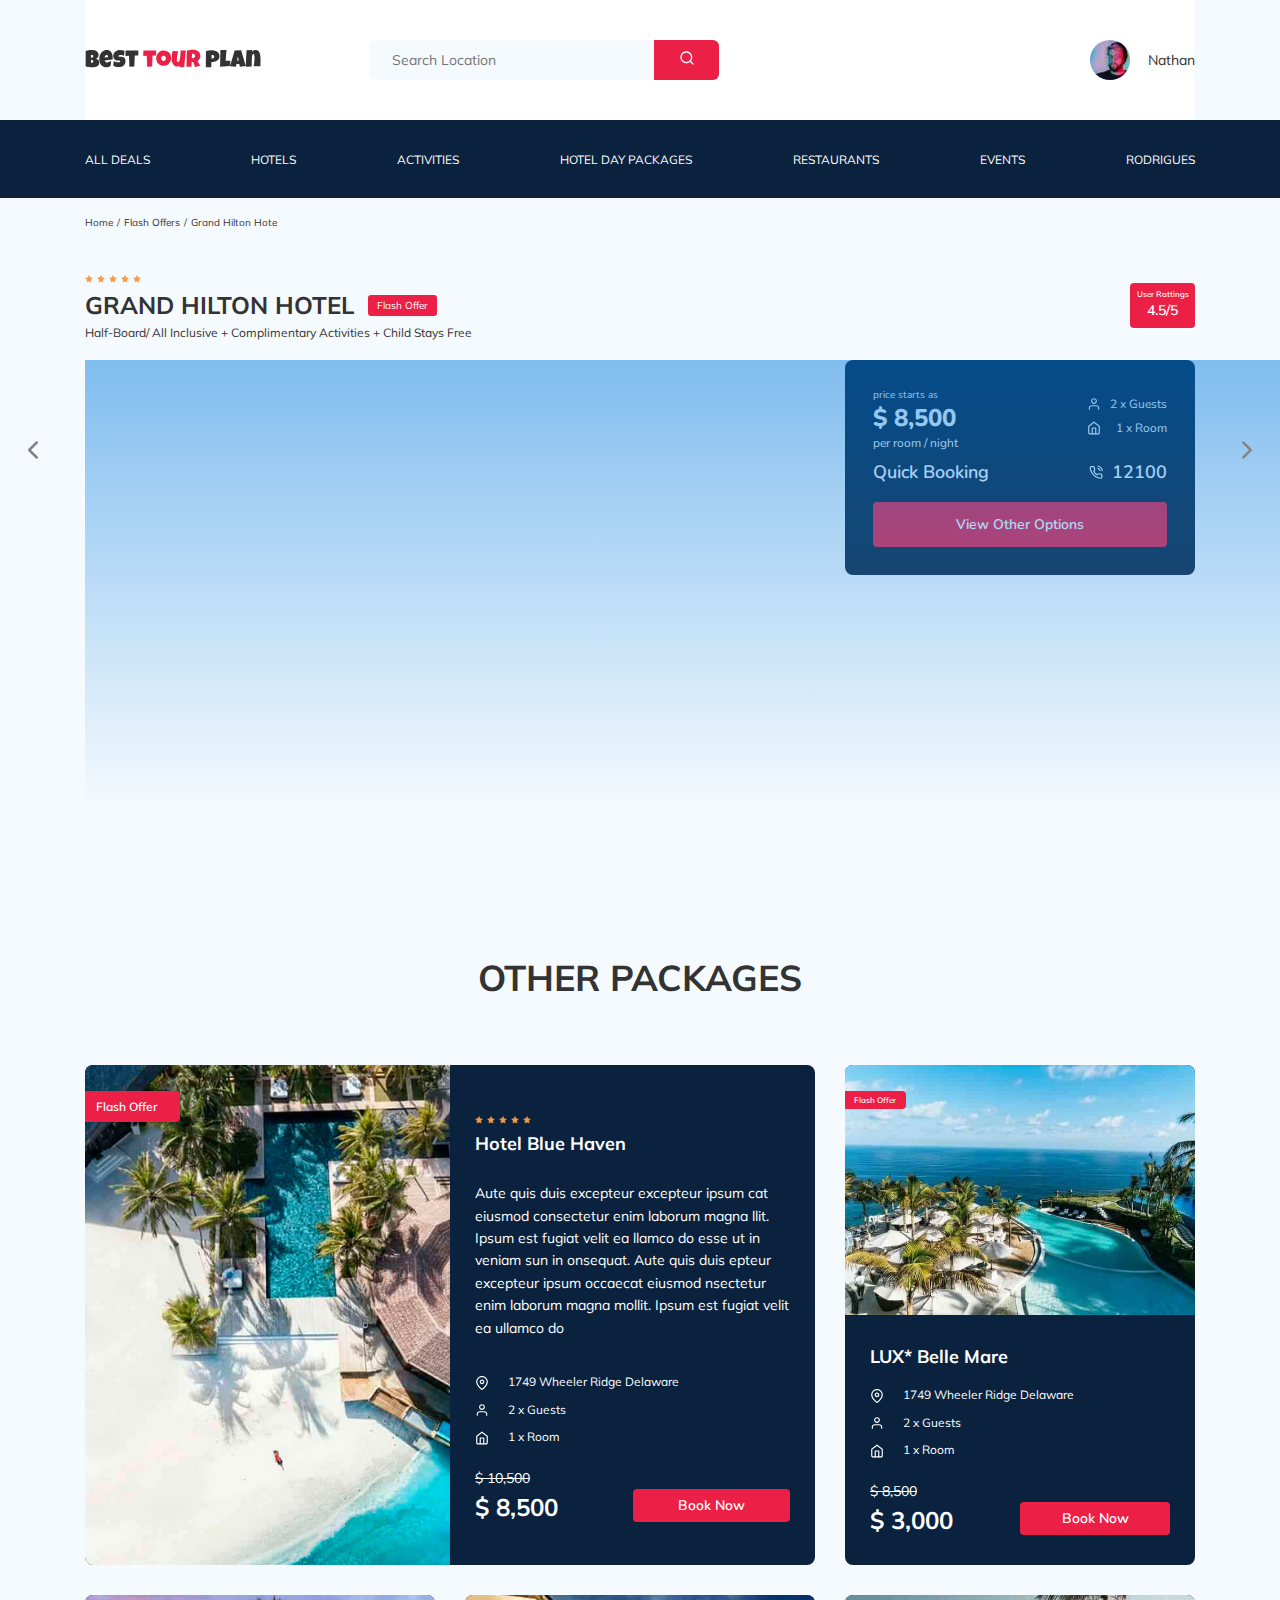
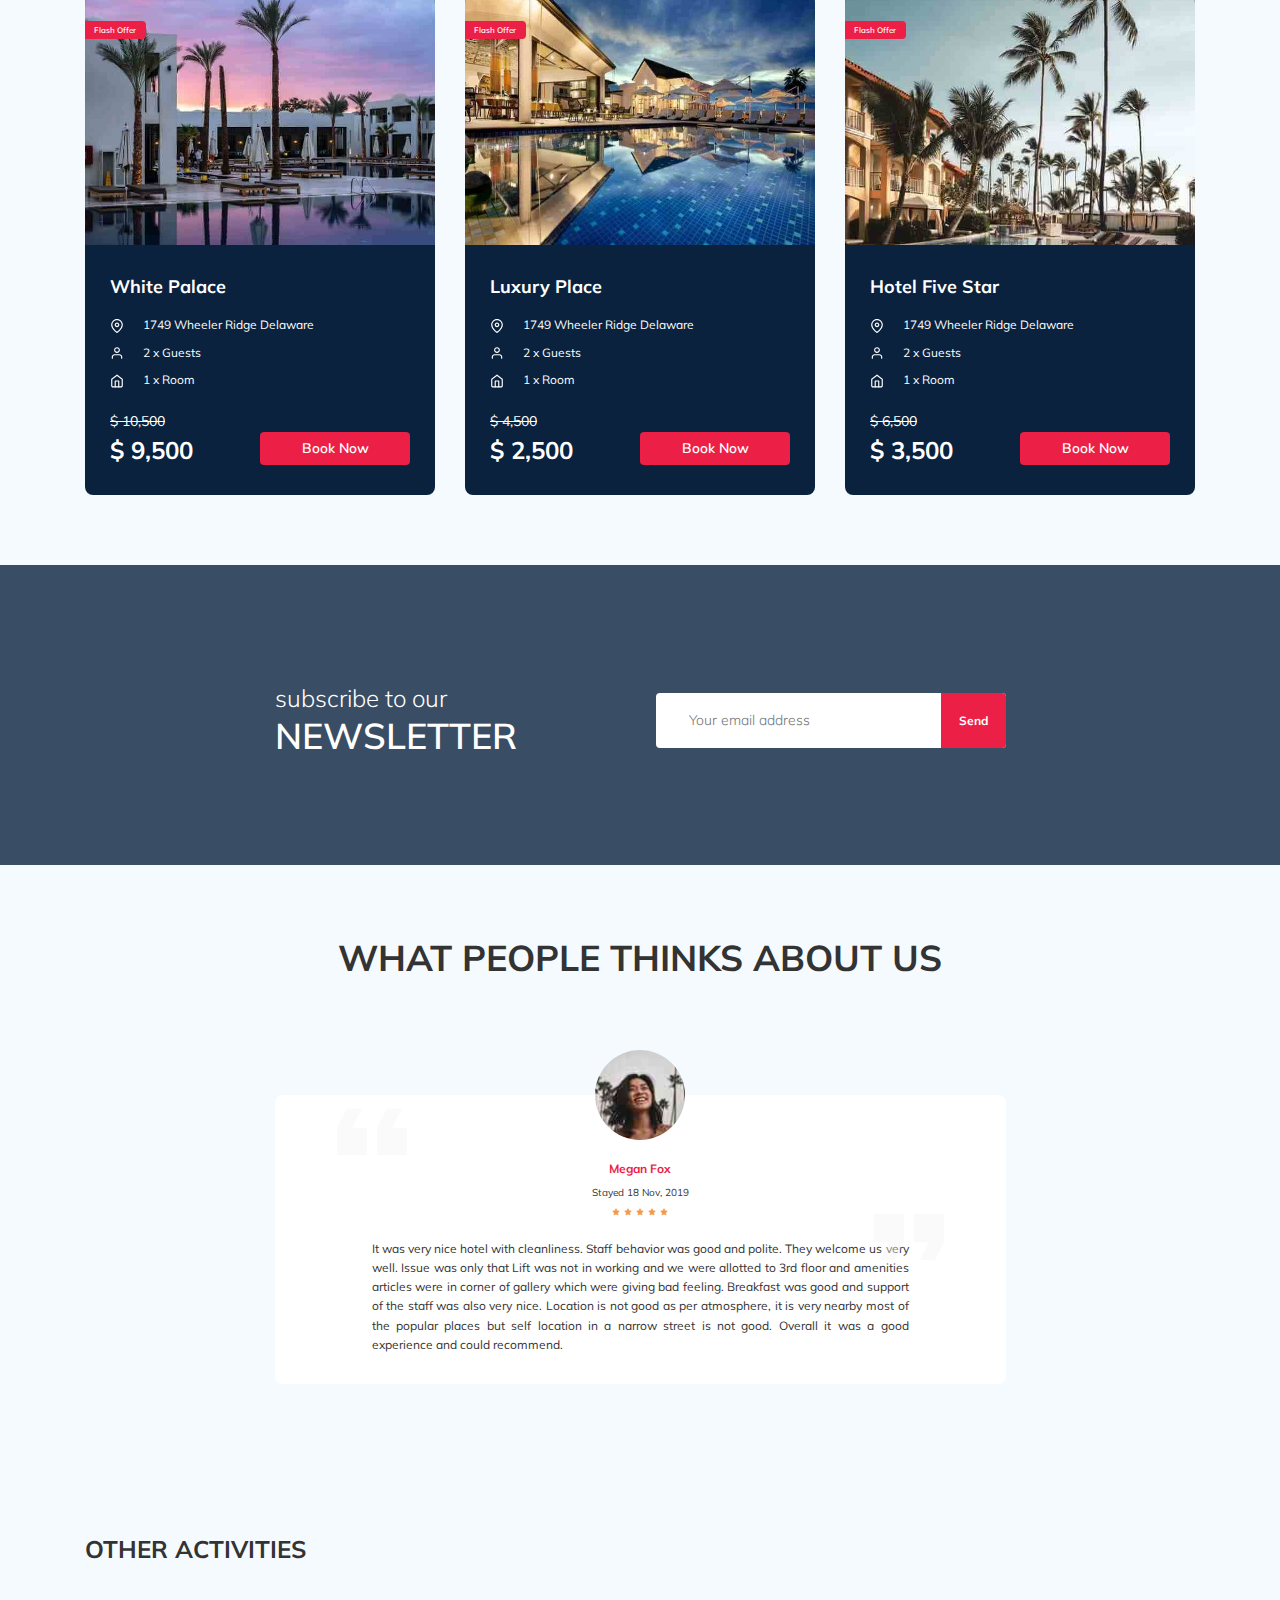
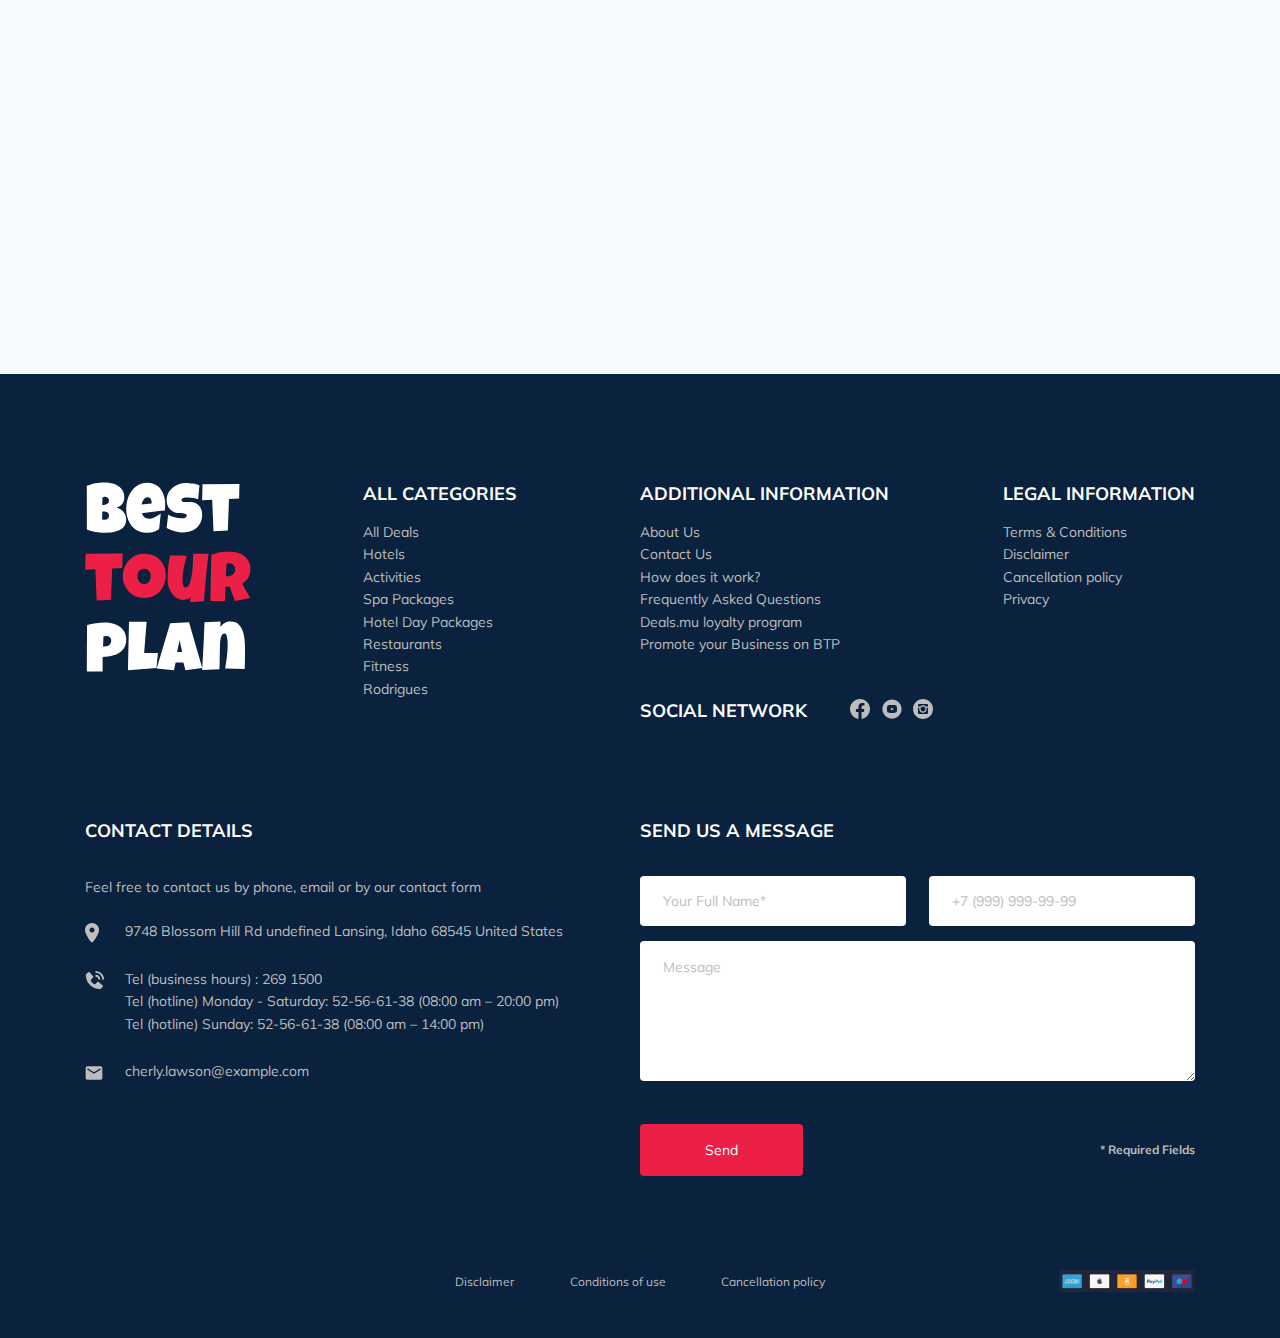
==== commit 2a3cea2c: "fix: google map, optimization img, fix bug on map" ====
--- a/index.html
+++ b/index.html
@@ -141,22 +141,22 @@
           <div class="swiper-container hotel-slider hotel__slider">
             <div class="swiper-wrapper">
                 <div class="swiper-slide hotel-slider__item">
-                  <img src="img/slide-1.jpg" alt="" class="swiper-slide__image">
+                  <img src="//cdn.optipic.io/site-1021/img/slide-1.jpg" alt="" class="swiper-slide__image">
                 </div>
                 <div class="swiper-slide hotel-slider__item">
-                  <img src="img/slide-2.jpg" alt="" class="swiper-slide__image">
+                  <img src="//cdn.optipic.io/site-1021/img/slide-2.jpg" alt="" class="swiper-slide__image">
                 </div>
                 <div class="swiper-slide hotel-slider__item">
-                  <img src="img/slide-3.jpg" alt="" class="swiper-slide__image">
+                  <img src="//cdn.optipic.io/site-1021/img/slide-3.jpg" alt="" class="swiper-slide__image">
                 </div>
                 <div class="swiper-slide hotel-slider__item">
-                  <img src="img/slide-4.jpg" alt="" class="swiper-slide__image">
+                  <img src="//cdn.optipic.io/site-1021/img/slide-4.jpg" alt="" class="swiper-slide__image">
+                </div>
+                <div class="swiper-slide hotel-slider__item lazy">
+                  <img src="//cdn.optipic.io/site-1021/img/slide-5.jpg" alt="" class="swiper-slide__image">
                 </div>
                 <div class="swiper-slide hotel-slider__item">
-                  <img src="img/slide-5.jpg" alt="" class="swiper-slide__image">
-                </div>
-                <div class="swiper-slide hotel-slider__item">
-                  <img src="img/slide-6.jpg" alt="" class="swiper-slide__image">
+                  <img src="//cdn.optipic.io/site-1021/img/slide-6.jpg" alt="" class="swiper-slide__image">
                 </div>
             </div>
             <button class="button hotel-slider__button hotel-slider__button--prev"></button>
@@ -202,8 +202,8 @@
           </div>
           <!-- /.booking -->
 
-          <div class="map">
-            <iframe class="map__style" src="https://www.google.com/maps/embed?AIzaSyBt8Jmg6IyovqpSoQh-eMVkS9Gjkv6GAvc&amp;pb=!1m18!1m12!1m3!1d2195.308427491351!2d1.4351197047331992!3d38.909462423244335!2m3!1f0!2f0!3f0!3m2!1i1024!2i768!4f13.1!3m3!1m2!1s0x129946b0bdd36927%3A0x8b45654807767c7e!2sGran%20Hotel%20Montesol%20Ibiza%2C%20Curio%20Collection%20by%20Hilton!5e0!3m2!1sru!2sru!4v1595439368213!5m2!1sru!2sru"  allowfullscreen="" aria-hidden="false" tabindex="0"></iframe>
+          <div class="map" id="map">
+            <iframe class="map__style" data-iframely-url="https://www.google.com/maps/embed?AIzaSyBt8Jmg6IyovqpSoQh-eMVkS9Gjkv6GAvc&amp;pb=!1m18!1m12!1m3!1d2195.308427491351!2d1.4351197047331992!3d38.909462423244335!2m3!1f0!2f0!3f0!3m2!1i1024!2i768!4f13.1!3m3!1m2!1s0x129946b0bdd36927%3A0x8b45654807767c7e!2sGran%20Hotel%20Montesol%20Ibiza%2C%20Curio%20Collection%20by%20Hilton!5e0!3m2!1sru!2sru!4v1595439368213!5m2!1sru!2sru"  allowfullscreen="" aria-hidden="false" tabindex="0"></iframe>
           </div>
           <!-- /.map -->
 
@@ -795,6 +795,7 @@
 
 
   <script src="https://ajax.googleapis.com/ajax/libs/jquery/1.11.0/jquery.min.js"></script>
+  <script src="//cdn.iframe.ly/embed.js"></script>
   <script src="js/jquery.validate.min.js"></script>
   <script src="js/jquery.mask.min.js"></script>
   <script src="js/parallax.js-1.5.0/parallax.min.js"></script>
--- a/css/style.css
+++ b/css/style.css
@@ -1,2 +1,2332 @@
-/*! normalize.css v8.0.1 | MIT License | github.com/necolas/normalize.css */html{line-height:1.15;-webkit-text-size-adjust:100%}body{margin:0}main{display:block}h1{font-size:2em;margin:0.67em 0}hr{-webkit-box-sizing:content-box;box-sizing:content-box;height:0;overflow:visible}pre{font-family:monospace, monospace;font-size:1em}a{background-color:transparent}abbr[title]{border-bottom:none;text-decoration:underline;-webkit-text-decoration:underline dotted;text-decoration:underline dotted}b,strong{font-weight:bolder}code,kbd,samp{font-family:monospace, monospace;font-size:1em}small{font-size:80%}sub,sup{font-size:75%;line-height:0;position:relative;vertical-align:baseline}sub{bottom:-0.25em}sup{top:-0.5em}img{border-style:none}button,input,optgroup,select,textarea{font-family:inherit;font-size:100%;line-height:1.15;margin:0}button,input{overflow:visible}button,select{text-transform:none}button,[type="button"],[type="reset"],[type="submit"]{-webkit-appearance:button}button::-moz-focus-inner,[type="button"]::-moz-focus-inner,[type="reset"]::-moz-focus-inner,[type="submit"]::-moz-focus-inner{border-style:none;padding:0}button:-moz-focusring,[type="button"]:-moz-focusring,[type="reset"]:-moz-focusring,[type="submit"]:-moz-focusring{outline:1px dotted ButtonText}fieldset{padding:0.35em 0.75em 0.625em}legend{-webkit-box-sizing:border-box;box-sizing:border-box;color:inherit;display:table;max-width:100%;padding:0;white-space:normal}progress{vertical-align:baseline}textarea{overflow:auto}[type="checkbox"],[type="radio"]{-webkit-box-sizing:border-box;box-sizing:border-box;padding:0}[type="number"]::-webkit-inner-spin-button,[type="number"]::-webkit-outer-spin-button{height:auto}[type="search"]{-webkit-appearance:textfield;outline-offset:-2px}[type="search"]::-webkit-search-decoration{-webkit-appearance:none}::-webkit-file-upload-button{-webkit-appearance:button;font:inherit}details{display:block}summary{display:list-item}template{display:none}[hidden]{display:none}*{-webkit-box-sizing:border-box;box-sizing:border-box}body{font-size:14px;background-color:#F5FAFE;color:#333;font-family:"Muli",sans-serif}.container{max-width:1110px;margin:auto}img{max-width:100%}.button{border:none;outline:none;cursor:pointer}.input{padding:0 23px 0 23px;min-height:50px;border-radius:4px;background-color:#fff;border:none;outline:none}.input::-webkit-input-placeholder{color:#BDBDBD}.input:-ms-input-placeholder{color:#BDBDBD}.input::-ms-input-placeholder{color:#BDBDBD}.input::placeholder{color:#BDBDBD}.textarea{padding:18px 23px;border-radius:4px;background-color:#fff;border:none;outline:none;height:140px}.textarea::-webkit-input-placeholder{color:#BDBDBD}.textarea:-ms-input-placeholder{color:#BDBDBD}.textarea::-ms-input-placeholder{color:#BDBDBD}.textarea::placeholder{color:#BDBDBD}.form-button{padding:18px 65px;min-height:50px;border-radius:4px;color:#fff;background-color:#EC1F46}.form-info{font-style:normal;font-weight:bold;font-size:12px;line-height:15px;-ms-flex-item-align:center;-ms-grid-row-align:center;align-self:center}.validate{font-style:normal;font-weight:normal;font-size:13px;line-height:13px;color:#EC1F46}.validate::-webkit-input-placeholder{color:#EC1F46}.validate:-ms-input-placeholder{color:#EC1F46}.validate::-ms-input-placeholder{color:#EC1F46}.validate::placeholder{color:#EC1F46}.navbar-top{background-color:#fff;display:-webkit-box;display:-ms-flexbox;display:flex;-webkit-box-pack:justify;-ms-flex-pack:justify;justify-content:space-between;-webkit-box-align:center;-ms-flex-align:center;align-items:center;padding-top:40px;padding-bottom:40px}.navbar-top__button-menu{display:none}.navbar__search{margin-right:auto;margin-left:108px}.logo{max-width:177px}.search{display:-webkit-box;display:-ms-flexbox;display:flex;height:40px;border-radius:6px;position:relative;overflow:hidden}.search__input{padding-left:23px;padding-right:75px;width:350px;border:none;height:100%;line-height:15px;font-weight:400;background-color:#F5FAFE;outline:none}.search__button{position:absolute;width:65px;height:100%;background-color:#EC1F46;top:0;right:0}.user{display:-webkit-box;display:-ms-flexbox;display:flex;text-decoration:none;-webkit-box-align:center;-ms-flex-align:center;align-items:center}.user__avatar{width:40px;height:40px;border-radius:50%;-o-object-fit:cover;object-fit:cover}.user__name{line-height:18px;font-weight:400;margin-left:18px}.navbar-bottom{background-color:#0A223D}.navbar-menu{display:-webkit-box;display:-ms-flexbox;display:flex;-webkit-box-pack:justify;-ms-flex-pack:justify;justify-content:space-between;padding-top:31px;padding-bottom:31px;padding-left:0;margin:0;color:#fff;list-style:none;position:relative}.navbar-menu__item--mobile--visible{display:none}.navbar-menu__link{text-decoration:none;text-transform:uppercase;color:inherit;font-size:12px;line-height:15px}.breadcrumbs-list{display:-webkit-box;display:-ms-flexbox;display:flex;margin:0;padding:18px 0}.breadcrumbs-list__item{display:-webkit-box;display:-ms-flexbox;display:flex;list-style:none;font-size:10px;line-height:13px}.breadcrumbs-list__item:not(:last-child)::after{content:' /';margin-right:4px;margin-left:4px}.breadcrumbs-list__link{text-decoration:none;color:inherit}.hotel{padding-top:23px;padding-bottom:70px}.hotel-grid{display:-webkit-box;display:-ms-flexbox;display:flex;-webkit-box-pack:justify;-ms-flex-pack:justify;justify-content:space-between}.hotel-draggable{display:-webkit-box;display:-ms-flexbox;display:flex;-webkit-box-orient:vertical;-webkit-box-direction:normal;-ms-flex-direction:column;flex-direction:column;-webkit-box-pack:justify;-ms-flex-pack:justify;justify-content:space-between}.hotel-info{display:-webkit-box;display:-ms-flexbox;display:flex;-webkit-box-align:center;-ms-flex-align:center;align-items:center;-webkit-box-pack:justify;-ms-flex-pack:justify;justify-content:space-between;margin-bottom:20px}.hotel-info-name{font-size:24px;line-height:30px;margin-top:4px;margin-bottom:0}.hotel-info__offer{margin-left:14px;margin-top:4px}.hotel-description{font-size:12px;line-height:15px;margin-bottom:0;margin-top:5px}.hotel-wrapper{display:-webkit-box;display:-ms-flexbox;display:flex;-ms-flex-wrap:wrap;flex-wrap:wrap;-webkit-box-align:center;-ms-flex-align:center;align-items:center}.stars{-ms-flex-preferred-size:100%;flex-basis:100%}.offer{font-size:10px;line-height:13px;padding:4px 9px;border-radius:3px;background-color:#EC1F46;color:#fff}.rating{display:-webkit-box;display:-ms-flexbox;display:flex;-ms-flex-wrap:wrap;flex-wrap:wrap;-webkit-box-pack:center;-ms-flex-pack:center;justify-content:center;max-width:65px;min-height:45px;border-radius:4px;padding:6px;background-color:#EC1F46;color:#fff}.rating__text{font-weight:600;font-size:8px;line-height:10px}.rating__counter{font-weight:600;font-size:14px;line-height:18px}.hotel-slider{width:728px;height:450px;border-radius:8px;margin:0}.hotel-slider__button{position:absolute;top:50%;-webkit-transform:translateY(-50%);transform:translateY(-50%);z-index:99;width:30px;height:30px;background-color:transparent;background-repeat:no-repeat;background-position:center;background-size:10px}.hotel-slider__button--next{right:18px;background-image:url(../img/arrow-next.svg)}.hotel-slider__button--prev{left:18px;background-image:url(../img/arrow-prev.svg)}.hotel-slider__item{width:100%;height:100%;position:relative;overflow:hidden}.hotel-slider__item::after{content:'';position:absolute;width:100%;height:100%;top:0;left:0;right:0;bottom:0;z-index:10;background:-webkit-gradient(linear, left top, left bottom, from(rgba(0,122,223,0.48)), to(rgba(255,255,255,0.128)));background:linear-gradient(180deg, rgba(0,122,223,0.48) 0%, rgba(255,255,255,0.128) 100%)}.booking{font-family:"Nunito",sans-serif;border-radius:8px;padding:28px;width:350px;min-height:210px;background-color:#0A223D;color:#fff}.booking__info{display:-webkit-box;display:-ms-flexbox;display:flex;-webkit-box-pack:justify;-ms-flex-pack:justify;justify-content:space-between;-webkit-box-align:center;-ms-flex-align:center;align-items:center;margin-bottom:9px}.booking__price{display:-webkit-box;display:-ms-flexbox;display:flex;-webkit-box-orient:vertical;-webkit-box-direction:normal;-ms-flex-direction:column;flex-direction:column}.booking__start{font-weight:normal;font-size:10px;line-height:14px}.booking__pricetag{font-weight:800;font-size:24px;line-height:33px}.booking__per-room{font-weight:normal;font-size:12px;line-height:16px}.booking__text{display:-webkit-box;display:-ms-flexbox;display:flex;-webkit-box-pack:justify;-ms-flex-pack:justify;justify-content:space-between;margin-bottom:8px}.booking__image{vertical-align:middle}.booking__description{font-weight:normal;font-size:12px;line-height:16px;margin-left:9px}.booking__button{font-style:normal;font-weight:600;font-size:14px;line-height:19px;border-radius:4px;background-color:#EC1F46;color:#fff;width:100%;min-height:45px}.call-center{display:-webkit-box;display:-ms-flexbox;display:flex;-webkit-box-pack:justify;-ms-flex-pack:justify;justify-content:space-between;-webkit-box-align:center;-ms-flex-align:center;align-items:center;margin-bottom:17px}.call-center__text{font-weight:600;font-size:18px;line-height:25px}.call-center__phone{display:-webkit-box;display:-ms-flexbox;display:flex;-webkit-box-pack:justify;-ms-flex-pack:justify;justify-content:space-between;text-decoration:none;color:inherit}.call-center__image{vertical-align:middle}.call-center__number{font-weight:600;font-size:18px;line-height:25px;margin-left:9px}.map{width:350px;height:213px;border-radius:10px;overflow:hidden}.map__style{border:0;width:100%;height:213px;background-image:url("img/preloader.gif")}.packages{padding:45px 0 70px 0}.packages-title{font-style:normal;font-weight:bold;font-size:36px;line-height:45px;text-align:center;text-transform:uppercase;margin-bottom:65px}.packages-card{display:-ms-grid;display:grid;-ms-grid-rows:(500px)[2];-ms-grid-columns:(350px)[3];grid-template:repeat(2, 500px)/repeat(3, 350px);grid-gap:30px;color:#fff}.packages-card__item{width:100%;height:100%;background-color:#0A223D;border-radius:8px;overflow:hidden;display:-ms-grid;display:grid;-ms-grid-rows:(50%)[2];grid-template-rows:repeat(2, 50%)}.packages-card__item--large{display:-ms-grid;display:grid;-ms-grid-columns:(50%)[2];grid-template-columns:repeat(2, 50%);-ms-grid-rows:none;grid-template-rows:none;-ms-grid-column:1;-ms-grid-column-span:2;grid-column:1 / 3;width:100%}.packages-card__offer{position:relative}.packages-card__wrapper{padding:30px 25px}.packages-card__rating{margin-bottom:5px;margin-top:16px}.packages-card__image{width:100%;height:100%;-o-object-fit:cover;object-fit:cover}.packages-card__flash-offer{position:absolute;min-width:61px;background-color:#EC1F46;border-radius:0px 4px 4px 0px;left:0;top:26px;font-style:normal;font-weight:600;padding:4px 9px;font-size:8px;line-height:10px}.packages-card__flash-offer--large{position:absolute;min-width:95px;font-size:12px;line-height:15px;padding:8px 11px}.packages-card__title{font-style:normal;font-weight:bold;font-size:18px;line-height:23px;margin-top:0}.packages-card__text{font-style:normal;font-weight:normal;font-size:14px;line-height:160.6%;margin-top:27px;margin-bottom:34px}.packages-card__person-room{margin-bottom:24px}.packages-card__info{margin-bottom:11px}.packages-card__icon{width:14px;height:14px;vertical-align:middle;margin-right:15px}.packages-card__description{font-style:normal;font-weight:normal;font-size:12px;line-height:15px}.packages-card__wrap-bot{display:-ms-grid;display:grid;-ms-grid-columns:(50%)[2];grid-template-columns:repeat(2, 50%)}.packages-card__price{display:-ms-grid;display:grid}.packages-card__old-pricetag{font-style:normal;font-weight:normal;font-size:14px;line-height:18px;-webkit-text-decoration-line:line-through;text-decoration-line:line-through;margin-bottom:5px}.packages-card__pricetag{font-style:normal;font-weight:bold;font-size:24px;line-height:30px}.packages-card__button{font-family:"Nunito",sans-serif;font-style:normal;font-weight:600;font-size:14px;line-height:19px;padding:7px 22px;max-height:40px;color:inherit;background-color:#EC1F46;border-radius:4px;-ms-flex-item-align:end;-ms-grid-row-align:end;align-self:end}.newsletter{padding:98px 0 87px 0;background-image:url(../img/newsletter.jpg);background-repeat:no-repeat;background-position:center;background-size:cover;position:relative;color:#fff}.newsletter::before{content:'';position:absolute;top:0;left:0;right:0;bottom:0;width:100%;height:100%;background-color:rgba(10,34,61,0.8)}.newsletter-wrapper{display:-webkit-box;display:-ms-flexbox;display:flex;-webkit-box-align:center;-ms-flex-align:center;align-items:center;-webkit-box-pack:justify;-ms-flex-pack:justify;justify-content:space-between;position:relative;max-width:731px;margin:auto}.newsletter-title{display:-webkit-box;display:-ms-flexbox;display:flex;-webkit-box-orient:vertical;-webkit-box-direction:normal;-ms-flex-direction:column;flex-direction:column;font-style:normal;font-weight:300;font-size:24px;line-height:30px}.newsletter-title__strong{font-style:normal;font-weight:600;font-size:36px;line-height:45px;text-transform:uppercase}.newsletter .subscribe{width:350px;height:55px;position:relative;border-radius:4px;overflow:hidden}.newsletter .subscribe__input{position:absolute;width:100%;height:100%;padding-left:33px;padding-right:75px;outline:none;border:none;font-style:normal;font-weight:300;font-size:14px;line-height:18px}.newsletter .subscribe__button{position:absolute;top:0;right:0;min-width:65px;height:100%;background-color:#EC1F46;font-style:normal;font-weight:bold;font-size:12px;line-height:15px;color:inherit}.parallax-window{height:100%;background:transparent}.reviews{padding:40px 0 70px 0}.reviews-title{font-style:normal;font-weight:bold;font-size:36px;line-height:45px;text-align:center;text-transform:uppercase;margin-bottom:70px}.reviews-slider__item{position:relative;display:-webkit-box;display:-ms-flexbox;display:flex;-webkit-box-align:center;-ms-flex-align:center;align-items:center;-webkit-box-orient:vertical;-webkit-box-direction:normal;-ms-flex-direction:column;flex-direction:column;border-radius:8px;background-color:#fff;max-width:731px;margin:45px auto 0;padding:0 62px 30px}.reviews-slider__item::before{content:'';background-image:url(../img/quotes-top.svg);position:absolute;left:62px;top:13px;width:70px;height:47px}.reviews-slider__item::after{content:'';background-image:url(../img/quotes-bot.svg);position:absolute;right:62px;top:118px;width:70px;height:47px}.reviews-slider__profile{display:-webkit-box;display:-ms-flexbox;display:flex;-webkit-box-align:center;-ms-flex-align:center;align-items:center;-webkit-box-orient:vertical;-webkit-box-direction:normal;-ms-flex-direction:column;flex-direction:column;margin-top:-45px;margin-bottom:20px}.reviews-slider__avatar{width:90px;height:90px;border-radius:50%;margin-bottom:9px;-o-object-fit:cover;object-fit:cover}.reviews-slider__username{font-style:normal;font-weight:bold;font-size:12px;line-height:15px;color:#EC1F46;margin-bottom:10px}.reviews-slider__date{font-style:normal;font-weight:normal;font-size:10px;line-height:13px;margin-bottom:4px}.reviews-slider__text{font-style:normal;font-weight:normal;font-size:12px;line-height:160%;text-align:justify;max-width:537px;margin:auto}.reviews-slider__button{position:absolute;top:50%;-webkit-transform:translateY(-50%);transform:translateY(-50%);z-index:99;width:30px;height:30px;background-color:transparent;background-repeat:no-repeat;background-position:center;background-size:10px}.reviews-slider__button--prev{left:18px;background-image:url(../img/reviews-arrow-prev.svg)}.reviews-slider__button--next{right:18px;background-image:url(../img/reviews-arrow-next.svg)}.activities{padding:60px 0 98px 0}.activities__title{font-style:normal;font-weight:bold;font-size:24px;line-height:30px;text-transform:uppercase;margin-bottom:57px}.activities-wrapper{display:-webkit-box;display:-ms-flexbox;display:flex;-webkit-box-pack:justify;-ms-flex-pack:justify;justify-content:space-between}.card{width:255px;height:255px;display:-webkit-box;display:-ms-flexbox;display:flex;-webkit-box-orient:vertical;-webkit-box-direction:normal;-ms-flex-direction:column;flex-direction:column;-webkit-box-align:start;-ms-flex-align:start;align-items:flex-start;border-radius:6px;position:relative;padding:24px 26px;overflow:hidden;color:#fff}.card::before{content:'';position:absolute;top:0;right:0;bottom:0;left:0;background:linear-gradient(179.83deg, rgba(196,196,196,0) 35.34%, #0A223D 99.85%);z-index:-1}.card__image{width:100%;height:100%;top:0;right:0;bottom:0;left:0;position:absolute;-o-object-fit:cover;object-fit:cover;z-index:-2}.card__title{margin-top:auto;font-style:normal;font-weight:bold;font-size:16px;line-height:20px;margin-bottom:18px}.card__button{padding:7px 22px;color:inherit;font-style:normal;font-weight:600;font-size:12px;line-height:16px;background-color:#EC1F46;border-radius:4px}.footer{background-color:#0A223D;padding:108px 0 46px 0;color:#BDBDBD}.footer-wrapper{display:-ms-grid;display:grid;-ms-grid-columns:(minmax(min-content, 1fr))[4];grid-template-columns:repeat(4, minmax(-webkit-min-content, 1fr));grid-template-columns:repeat(4, minmax(min-content, 1fr));grid-auto-rows:minmax(72px, -webkit-min-content);grid-auto-rows:minmax(72px, min-content);margin-bottom:94px}.footer__logo{width:166px;grid-row:span 2;-ms-flex-item-align:center;-ms-grid-row-align:center;align-self:center}.footer__lists--categories{grid-row:span 2}.footer__lists--network{grid-column:span 2;display:-webkit-box;display:-ms-flexbox;display:flex;-ms-flex-item-align:center;align-self:center}.footer__lists--legal{-ms-grid-column:4;grid-column-start:4;-ms-grid-row:1;grid-row-start:1;-ms-grid-column-align:end;justify-self:end}.footer__lists--contact{grid-column:span 2;-ms-grid-row:4;grid-row-start:4}.footer__title{font-style:normal;font-weight:bold;font-size:18px;line-height:23px;color:#fff;text-transform:uppercase;margin:0 0 16px 0}.footer__title--contact{margin-bottom:34px}.footer__title--form{margin-bottom:34px}.footer__title--network{margin:0 43px 0 0}.footer__list{padding:0;margin:0;list-style:none}.footer__item{font-style:normal;font-weight:normal;font-size:14px;line-height:160%}.footer__item--contact{margin-bottom:25px;display:-webkit-box;display:-ms-flexbox;display:flex;-webkit-box-align:start;-ms-flex-align:start;align-items:flex-start}.footer__item-link{text-decoration:none;color:inherit}.footer__social{display:-webkit-box;display:-ms-flexbox;display:flex;min-width:83px;-webkit-box-align:start;-ms-flex-align:start;align-items:start;-webkit-box-pack:justify;-ms-flex-pack:justify;justify-content:space-between}.footer__icon-link{text-decoration:none;color:inherit}.footer__icon{width:20px}.footer__text{font-style:normal;font-weight:normal;font-size:14px;line-height:160%;margin-bottom:22px}.footer__contact-icon-wrapper{width:40px;display:inline-block}.footer__contact-icon{vertical-align:middle}.footer__form{-ms-grid-column:3;-ms-grid-column-span:2;grid-column:3 / 5;-ms-grid-row:4;grid-row-start:4}.footer__form-wrapper{display:-webkit-box;display:-ms-flexbox;display:flex;-webkit-box-align:start;-ms-flex-align:start;align-items:flex-start;-webkit-box-pack:justify;-ms-flex-pack:justify;justify-content:space-between;-ms-flex-wrap:wrap;flex-wrap:wrap}.footer__input{width:100%}.footer__input-group{-ms-flex-preferred-size:48%;flex-basis:48%}.footer__textarea{-ms-flex-preferred-size:100%;flex-basis:100%;margin-top:15px;margin-bottom:43px}.footer__bot{display:-ms-grid;display:grid;-ms-grid-columns:(minmax(min-content, 1fr))[6];grid-template-columns:repeat(6, minmax(-webkit-min-content, 1fr));grid-template-columns:repeat(6, minmax(min-content, 1fr))}.footer__bot-list{padding:0;margin:0;list-style:none;-ms-grid-column:3;-ms-grid-column-span:2;grid-column:3 / 5;display:-webkit-box;display:-ms-flexbox;display:flex;-webkit-box-pack:justify;-ms-flex-pack:justify;justify-content:space-between;-ms-flex-item-align:center;align-self:center}.footer__bot-item{font-style:normal;font-weight:normal;font-size:12px;line-height:15px}.footer__bot-link{color:inherit;text-decoration:none}.footer__bot-payment{width:136px;height:22px;-ms-grid-column:6;grid-column-start:6;display:-webkit-box;display:-ms-flexbox;display:flex;justify-self:end}.modal-overlay{position:fixed;top:0;right:0;bottom:0;left:0;background-color:rgba(0,143,223,0.39);z-index:100;visibility:hidden;opacity:0}.modal-overlay--visible{visibility:visible;opacity:1}.modal-dialog{max-width:478px;min-height:478px;padding:33px 88px;background-color:#0A223D;color:#fff;border-radius:8px;position:fixed;top:50%;left:50%;-webkit-transform:translate(-50%, -50%);transform:translate(-50%, -50%);z-index:101;visibility:hidden;opacity:0}.modal-dialog--visible{visibility:visible;opacity:1}.modal-dialog__close-image{position:absolute;top:18px;right:18px}.modal-dialog__title{font-style:normal;font-weight:bold;font-size:18px;line-height:23px;text-transform:uppercase;text-align:center;margin:0 0 15px 0}.modal-dialog__form{display:-webkit-box;display:-ms-flexbox;display:flex;-webkit-box-pack:justify;-ms-flex-pack:justify;justify-content:space-between;-ms-flex-wrap:wrap;flex-wrap:wrap}.modal-dialog__input{-ms-flex-preferred-size:100%;flex-basis:100%;margin-top:15px}.modal-dialog__input--name{margin-top:0}.modal-dialog__textarea{-ms-flex-preferred-size:100%;flex-basis:100%;margin-top:15px;margin-bottom:15px}.modal-dialog__button{width:160px}@media (max-width: 1200px){.container{width:95%}.navbar-burger-menu{display:none}.hotel-slider{width:590px}.swiper-slide__image{height:100%;width:100%;-o-object-fit:cover;object-fit:cover}.card{width:230px;height:230px}.packages-card{-ms-grid-rows:(500px)[2];-ms-grid-columns:(310px)[3];grid-template:repeat(2, 500px)/repeat(3, 310px);grid-gap:15px}.packages-card__wrapper{padding:20px 15px}.footer__input--phone{margin-top:15px}.footer__input-group{-ms-flex-preferred-size:100%;flex-basis:100%}}@media (max-width: 992px){.container{width:700px}.navbar__search{margin-left:auto}.navbar-menu__link{font-size:11px}.logo{width:132px}.hotel-grid{-webkit-box-orient:vertical;-webkit-box-direction:normal;-ms-flex-direction:column;flex-direction:column}.hotel__slider{margin-bottom:30px}.hotel-draggable{-webkit-box-orient:horizontal;-webkit-box-direction:normal;-ms-flex-direction:row;flex-direction:row}.hotel-slider{width:100%}.booking{width:340px}.map{width:340px}.newsletter-wrapper{width:700px}.reviews-slider__item{max-width:579px}.activities-wrapper{-ms-flex-wrap:wrap;flex-wrap:wrap}.activities__card{margin-bottom:20px}.card{width:339px;height:255px}.packages-card{-ms-grid-rows:(500px)[3];-ms-grid-columns:(340px)[2];grid-template:repeat(3, 500px)/repeat(2, 340px)}.footer{padding:73px 0 33px 0}.footer-wrapper{-ms-grid-columns:(minmax(max-content, 1fr))[3];grid-template-columns:repeat(3, minmax(-webkit-max-content, 1fr));grid-template-columns:repeat(3, minmax(max-content, 1fr));rid-auto-rows:minmax(56px, min-content);margin-bottom:56px}.footer__logo{-ms-grid-column:1;grid-column-start:1;-ms-grid-row:1;-ms-grid-row-span:1;grid-row:1 / 2}.footer__lists--categories{-ms-grid-row:3;grid-row-start:3}.footer__lists--additional{-ms-grid-row:3;grid-row-start:3;-ms-grid-column:2;grid-column-start:2}.footer__lists--network{grid-column:span 2;display:-webkit-box;display:-ms-flexbox;display:flex;-ms-flex-item-align:center;align-self:center}.footer__lists--legal{-ms-grid-column:3;grid-column-start:3;-ms-grid-row:3;grid-row-start:3;-ms-grid-column-align:end;justify-self:end}.footer__lists--contact{-ms-grid-column:1;grid-column-start:1;grid-column-end:3;-ms-grid-row:5;grid-row-start:5}.footer__form{-ms-grid-column:1;-ms-grid-column-span:2;grid-column:1 / 3;-ms-grid-row:7;grid-row-start:7}.footer__input--phone{margin-top:0}.footer__input-group{-ms-flex-preferred-size:48%;flex-basis:48%}.footer__bot{-ms-grid-columns:(minmax(min-content, 1fr))[6];grid-template-columns:repeat(6, minmax(-webkit-min-content, 1fr));grid-template-columns:repeat(6, minmax(min-content, 1fr))}.footer__bot-list{-ms-grid-column:1;-ms-grid-column-span:3;grid-column:1 / 4}.footer__bot-payment{-ms-grid-column:5;-ms-grid-column-span:2;grid-column:5 / 7}.modal-dialog{padding:33px 70px}}@media (max-width: 792px){.modal-dialog{padding:33px 40px}.modal-dialog__form{display:-webkit-box;display:-ms-flexbox;display:flex;-webkit-box-orient:vertical;-webkit-box-direction:normal;-ms-flex-direction:column;flex-direction:column}.modal-dialog__button{width:100%}.modal-dialog__form-info{-ms-flex-item-align:start;align-self:flex-start;margin-top:15px}}@media (max-width: 768px){.container{width:90%}body{padding-top:78px}.navbar--mobile--fixed{position:fixed;left:0;top:0;right:0;z-index:99}.navbar-bottom{display:none;position:fixed;left:0;top:78px;right:0;bottom:0}.navbar-bottom--visible{display:block}.navbar-menu{-webkit-box-orient:vertical;-webkit-box-direction:normal;-ms-flex-direction:column;flex-direction:column;-webkit-box-align:center;-ms-flex-align:center;align-items:center}.navbar-menu--mobile--pt-32{padding-top:32px}.navbar-menu__item{margin-bottom:20px}.navbar-menu__item--mobile--mb-27{margin-bottom:27px}.navbar-menu__item--mobile--mb-39{margin-bottom:39px}.navbar-menu__item--mobile--visible{display:-webkit-box;display:-ms-flexbox;display:flex}.navbar__search--mobile--hidden{display:none}.navbar__user{-webkit-box-orient:vertical;-webkit-box-direction:normal;-ms-flex-direction:column;flex-direction:column}.navbar__user--mobile--hidden{display:none}.user__name{margin-left:0;margin-top:10px}.button-menu{display:-webkit-box;display:-ms-flexbox;display:flex;-webkit-box-orient:vertical;-webkit-box-direction:normal;-ms-flex-direction:column;flex-direction:column;-webkit-box-pack:justify;-ms-flex-pack:justify;justify-content:space-between;width:16px;height:11px;border:none;outline:none;background:none;padding:0;margin:0;cursor:pointer}.button-menu__line{width:16px;height:1px;background-color:#333}.logo{width:99px}.stars{-ms-flex-preferred-size:unset;flex-basis:unset}.hotel-wrapper{-webkit-box-pack:justify;-ms-flex-pack:justify;justify-content:space-between}.hotel-info__offer{-webkit-box-ordinal-group:0;-ms-flex-order:-1;order:-1;margin-left:0}.hotel-info__rating{display:none}.hotel-info__text{width:100%}.hotel-info-name{-ms-flex-preferred-size:100%;flex-basis:100%}.hotel-slider{height:350px}.hotel-draggable{-webkit-box-orient:vertical;-webkit-box-direction:normal;-ms-flex-direction:column;flex-direction:column;min-height:450px}.booking{width:100%}.map{width:100%}.newsletter-wrapper{width:90%;-webkit-box-orient:vertical;-webkit-box-direction:normal;-ms-flex-direction:column;flex-direction:column;-webkit-box-align:start;-ms-flex-align:start;align-items:flex-start}.newsletter-title{font-size:20px;line-height:25px}.newsletter-title__strong{font-size:30px;line-height:38px}.reviews-slider__item{width:100%;padding:0 30px 30px}.reviews-slider__item::after,.reviews-slider__item::before{display:none}.reviews-slider__button{top:32px}.reviews-slider__button--prev{margin-left:-95px;left:50%;-webkit-transform:translate(-50%, 0);transform:translate(-50%, 0)}.reviews-slider__button--next{margin-right:-95px;right:50%;-webkit-transform:translate(50%, 0);transform:translate(50%, 0)}.reviews-title{font-size:18px;line-height:23px}.activities{padding:60px 0 70px 0}.activities-wrapper{-ms-flex-wrap:wrap;flex-wrap:wrap}.activities__card{margin-bottom:20px}.card{width:100%}.packages-title{font-size:18px;line-height:23px;margin-bottom:30px}.packages-card{-ms-grid-rows:(450px)[3];-ms-grid-columns:(49%)[2];grid-template:repeat(3, 450px)/repeat(2, 49%);grid-gap:10px}.packages-card__rating{margin-top:15px}.packages-card__wrapper{padding:15px 15px}.packages-card__text{margin-top:0;margin-bottom:10px}.footer{padding:69px 0 21px 0}.footer-wrapper{-ms-grid-columns:minmax(max-content, 1fr);grid-template-columns:minmax(-webkit-max-content, 1fr);grid-template-columns:minmax(max-content, 1fr);grid-auto-rows:minmax(30px, -webkit-min-content);grid-auto-rows:minmax(30px, min-content);margin-bottom:30px}.footer__logo{-ms-grid-row:1;grid-row-start:1;-ms-grid-column:1;grid-column-start:1}.footer__lists--categories{-ms-grid-row:9;grid-row-start:9;-ms-grid-column:1;grid-column-start:1}.footer__lists--additional{-ms-grid-row:7;grid-row-start:7;-ms-grid-column:1;grid-column-start:1}.footer__lists--network{-ms-grid-row:3;grid-row-start:3;-ms-grid-column:1;grid-column-start:1}.footer__lists--legal{-ms-grid-row:5;grid-row-start:5;-ms-grid-column:1;grid-column-start:1;-ms-grid-column-align:start;justify-self:start}.footer__lists--contact{-ms-grid-row:11;grid-row-start:11;-ms-grid-column:1;grid-column-start:1}.footer__form{-ms-grid-row:13;grid-row-start:13;-ms-grid-column:1;grid-column-start:1}.footer__form-wrapper{display:-ms-grid;display:grid;-ms-grid-columns:minmax(min-content, 1fr);grid-template-columns:minmax(-webkit-min-content, 1fr);grid-template-columns:minmax(min-content, 1fr);grid-auto-rows:minmax(15px, -webkit-min-content);grid-auto-rows:minmax(15px, min-content)}.footer__input--phone{margin-top:15px}.footer__input-group{-ms-flex-preferred-size:100%;flex-basis:100%}.footer__input--name{-ms-grid-row:1;grid-row-start:1}.footer__input--phone{-ms-grid-row:2;grid-row-start:2}.footer__textarea{-ms-grid-row:3;grid-row-start:3;margin-bottom:0}.footer__form-info{-ms-grid-row:5;grid-row-start:5}.footer__button{-ms-grid-row:7;grid-row-start:7;max-width:160px}.footer__bot{-ms-grid-columns:minmax(min-content, 1fr);grid-template-columns:minmax(-webkit-min-content, 1fr);grid-template-columns:minmax(min-content, 1fr)}.footer__bot-list{-ms-grid-row:1;grid-row-start:1;-ms-grid-column:1;grid-column-start:1}.footer__bot-payment{-ms-grid-row:2;grid-row-start:2;-ms-grid-column:1;grid-column-start:1;-ms-grid-column-align:start;justify-self:start}.footer__bot-payment--mt-10{margin-top:10px}.modal-dialog{padding:33px 40px}.modal-dialog__form{display:-webkit-box;display:-ms-flexbox;display:flex;-webkit-box-orient:vertical;-webkit-box-direction:normal;-ms-flex-direction:column;flex-direction:column}.modal-dialog__button{width:100%}.modal-dialog__form-info{-ms-flex-item-align:start;align-self:flex-start;margin-top:15px}}@media (max-width: 604px){.packages-card__rating{margin-top:5px}}@media (max-width: 576px){.logo{width:99px}.hotel{padding-bottom:60px}.hotel__slider{margin-bottom:20px}.hotel-slider{height:250px}.subscribe{width:100% !important}.newsletter__subscribe{margin-top:37px}.activities{padding:40px 0 60px 0}.packages{padding-top:20px}.packages-card{-ms-grid-rows:(500px)[5];-ms-grid-columns:100%;grid-template:repeat(5, 500px)/100%}.packages-card__item--large{display:-ms-grid;display:grid;-ms-grid-columns:none;grid-template-columns:none;-ms-grid-rows:(50%)[2];grid-template-rows:repeat(2, 50%);grid-column:auto}.packages-card__rating{display:none}.packages-card__text{display:none}.packages-card__wrapper{padding:35px 25px}.packages-card__flash-offer--large{padding:4px 9px;font-size:8px;line-height:10px;min-width:60px}.search__input{width:90%}}
+/*! normalize.css v8.0.1 | MIT License | github.com/necolas/normalize.css */
+/* Document
+   ========================================================================== */
+/**
+ * 1. Correct the line height in all browsers.
+ * 2. Prevent adjustments of font size after orientation changes in iOS.
+ */
+html {
+  line-height: 1.15;
+  /* 1 */
+  -webkit-text-size-adjust: 100%;
+  /* 2 */
+}
+
+/* Sections
+   ========================================================================== */
+/**
+ * Remove the margin in all browsers.
+ */
+body {
+  margin: 0;
+}
+
+/**
+ * Render the `main` element consistently in IE.
+ */
+main {
+  display: block;
+}
+
+/**
+ * Correct the font size and margin on `h1` elements within `section` and
+ * `article` contexts in Chrome, Firefox, and Safari.
+ */
+h1 {
+  font-size: 2em;
+  margin: 0.67em 0;
+}
+
+/* Grouping content
+   ========================================================================== */
+/**
+ * 1. Add the correct box sizing in Firefox.
+ * 2. Show the overflow in Edge and IE.
+ */
+hr {
+  -webkit-box-sizing: content-box;
+          box-sizing: content-box;
+  /* 1 */
+  height: 0;
+  /* 1 */
+  overflow: visible;
+  /* 2 */
+}
+
+/**
+ * 1. Correct the inheritance and scaling of font size in all browsers.
+ * 2. Correct the odd `em` font sizing in all browsers.
+ */
+pre {
+  font-family: monospace, monospace;
+  /* 1 */
+  font-size: 1em;
+  /* 2 */
+}
+
+/* Text-level semantics
+   ========================================================================== */
+/**
+ * Remove the gray background on active links in IE 10.
+ */
+a {
+  background-color: transparent;
+}
+
+/**
+ * 1. Remove the bottom border in Chrome 57-
+ * 2. Add the correct text decoration in Chrome, Edge, IE, Opera, and Safari.
+ */
+abbr[title] {
+  border-bottom: none;
+  /* 1 */
+  text-decoration: underline;
+  /* 2 */
+  -webkit-text-decoration: underline dotted;
+          text-decoration: underline dotted;
+  /* 2 */
+}
+
+/**
+ * Add the correct font weight in Chrome, Edge, and Safari.
+ */
+b,
+strong {
+  font-weight: bolder;
+}
+
+/**
+ * 1. Correct the inheritance and scaling of font size in all browsers.
+ * 2. Correct the odd `em` font sizing in all browsers.
+ */
+code,
+kbd,
+samp {
+  font-family: monospace, monospace;
+  /* 1 */
+  font-size: 1em;
+  /* 2 */
+}
+
+/**
+ * Add the correct font size in all browsers.
+ */
+small {
+  font-size: 80%;
+}
+
+/**
+ * Prevent `sub` and `sup` elements from affecting the line height in
+ * all browsers.
+ */
+sub,
+sup {
+  font-size: 75%;
+  line-height: 0;
+  position: relative;
+  vertical-align: baseline;
+}
+
+sub {
+  bottom: -0.25em;
+}
+
+sup {
+  top: -0.5em;
+}
+
+/* Embedded content
+   ========================================================================== */
+/**
+ * Remove the border on images inside links in IE 10.
+ */
+img {
+  border-style: none;
+}
+
+/* Forms
+   ========================================================================== */
+/**
+ * 1. Change the font styles in all browsers.
+ * 2. Remove the margin in Firefox and Safari.
+ */
+button,
+input,
+optgroup,
+select,
+textarea {
+  font-family: inherit;
+  /* 1 */
+  font-size: 100%;
+  /* 1 */
+  line-height: 1.15;
+  /* 1 */
+  margin: 0;
+  /* 2 */
+}
+
+/**
+ * Show the overflow in IE.
+ * 1. Show the overflow in Edge.
+ */
+button,
+input {
+  /* 1 */
+  overflow: visible;
+}
+
+/**
+ * Remove the inheritance of text transform in Edge, Firefox, and IE.
+ * 1. Remove the inheritance of text transform in Firefox.
+ */
+button,
+select {
+  /* 1 */
+  text-transform: none;
+}
+
+/**
+ * Correct the inability to style clickable types in iOS and Safari.
+ */
+button,
+[type="button"],
+[type="reset"],
+[type="submit"] {
+  -webkit-appearance: button;
+}
+
+/**
+ * Remove the inner border and padding in Firefox.
+ */
+button::-moz-focus-inner,
+[type="button"]::-moz-focus-inner,
+[type="reset"]::-moz-focus-inner,
+[type="submit"]::-moz-focus-inner {
+  border-style: none;
+  padding: 0;
+}
+
+/**
+ * Restore the focus styles unset by the previous rule.
+ */
+button:-moz-focusring,
+[type="button"]:-moz-focusring,
+[type="reset"]:-moz-focusring,
+[type="submit"]:-moz-focusring {
+  outline: 1px dotted ButtonText;
+}
+
+/**
+ * Correct the padding in Firefox.
+ */
+fieldset {
+  padding: 0.35em 0.75em 0.625em;
+}
+
+/**
+ * 1. Correct the text wrapping in Edge and IE.
+ * 2. Correct the color inheritance from `fieldset` elements in IE.
+ * 3. Remove the padding so developers are not caught out when they zero out
+ *    `fieldset` elements in all browsers.
+ */
+legend {
+  -webkit-box-sizing: border-box;
+          box-sizing: border-box;
+  /* 1 */
+  color: inherit;
+  /* 2 */
+  display: table;
+  /* 1 */
+  max-width: 100%;
+  /* 1 */
+  padding: 0;
+  /* 3 */
+  white-space: normal;
+  /* 1 */
+}
+
+/**
+ * Add the correct vertical alignment in Chrome, Firefox, and Opera.
+ */
+progress {
+  vertical-align: baseline;
+}
+
+/**
+ * Remove the default vertical scrollbar in IE 10+.
+ */
+textarea {
+  overflow: auto;
+}
+
+/**
+ * 1. Add the correct box sizing in IE 10.
+ * 2. Remove the padding in IE 10.
+ */
+[type="checkbox"],
+[type="radio"] {
+  -webkit-box-sizing: border-box;
+          box-sizing: border-box;
+  /* 1 */
+  padding: 0;
+  /* 2 */
+}
+
+/**
+ * Correct the cursor style of increment and decrement buttons in Chrome.
+ */
+[type="number"]::-webkit-inner-spin-button,
+[type="number"]::-webkit-outer-spin-button {
+  height: auto;
+}
+
+/**
+ * 1. Correct the odd appearance in Chrome and Safari.
+ * 2. Correct the outline style in Safari.
+ */
+[type="search"] {
+  -webkit-appearance: textfield;
+  /* 1 */
+  outline-offset: -2px;
+  /* 2 */
+}
+
+/**
+ * Remove the inner padding in Chrome and Safari on macOS.
+ */
+[type="search"]::-webkit-search-decoration {
+  -webkit-appearance: none;
+}
+
+/**
+ * 1. Correct the inability to style clickable types in iOS and Safari.
+ * 2. Change font properties to `inherit` in Safari.
+ */
+::-webkit-file-upload-button {
+  -webkit-appearance: button;
+  /* 1 */
+  font: inherit;
+  /* 2 */
+}
+
+/* Interactive
+   ========================================================================== */
+/*
+ * Add the correct display in Edge, IE 10+, and Firefox.
+ */
+details {
+  display: block;
+}
+
+/*
+ * Add the correct display in all browsers.
+ */
+summary {
+  display: list-item;
+}
+
+/* Misc
+   ========================================================================== */
+/**
+ * Add the correct display in IE 10+.
+ */
+template {
+  display: none;
+}
+
+/**
+ * Add the correct display in IE 10.
+ */
+[hidden] {
+  display: none;
+}
+
+* {
+  -webkit-box-sizing: border-box;
+          box-sizing: border-box;
+}
+
+body {
+  font-size: 14px;
+  background-color: #F5FAFE;
+  color: #333333;
+  font-family: "Muli", sans-serif;
+}
+
+.container {
+  max-width: 1110px;
+  margin: auto;
+}
+
+img {
+  max-width: 100%;
+}
+
+.button {
+  border: none;
+  outline: none;
+  cursor: pointer;
+}
+
+.input {
+  padding: 0 23px 0 23px;
+  min-height: 50px;
+  border-radius: 4px;
+  background-color: #fff;
+  border: none;
+  outline: none;
+}
+
+.input::-webkit-input-placeholder {
+  color: #BDBDBD;
+}
+
+.input:-ms-input-placeholder {
+  color: #BDBDBD;
+}
+
+.input::-ms-input-placeholder {
+  color: #BDBDBD;
+}
+
+.input::placeholder {
+  color: #BDBDBD;
+}
+
+.textarea {
+  padding: 18px 23px;
+  border-radius: 4px;
+  background-color: #fff;
+  border: none;
+  outline: none;
+  height: 140px;
+}
+
+.textarea::-webkit-input-placeholder {
+  color: #BDBDBD;
+}
+
+.textarea:-ms-input-placeholder {
+  color: #BDBDBD;
+}
+
+.textarea::-ms-input-placeholder {
+  color: #BDBDBD;
+}
+
+.textarea::placeholder {
+  color: #BDBDBD;
+}
+
+.form-button {
+  padding: 18px 65px;
+  min-height: 50px;
+  border-radius: 4px;
+  color: #FFFFFF;
+  background-color: #EC1F46;
+}
+
+.form-info {
+  font-style: normal;
+  font-weight: bold;
+  font-size: 12px;
+  line-height: 15px;
+  -ms-flex-item-align: center;
+      -ms-grid-row-align: center;
+      align-self: center;
+}
+
+.validate {
+  font-style: normal;
+  font-weight: normal;
+  font-size: 13px;
+  line-height: 13px;
+  color: #EC1F46;
+}
+
+.validate::-webkit-input-placeholder {
+  color: #EC1F46;
+}
+
+.validate:-ms-input-placeholder {
+  color: #EC1F46;
+}
+
+.validate::-ms-input-placeholder {
+  color: #EC1F46;
+}
+
+.validate::placeholder {
+  color: #EC1F46;
+}
+
+.navbar-top {
+  background-color: #FFFFFF;
+  display: -webkit-box;
+  display: -ms-flexbox;
+  display: flex;
+  -webkit-box-pack: justify;
+      -ms-flex-pack: justify;
+          justify-content: space-between;
+  -webkit-box-align: center;
+      -ms-flex-align: center;
+          align-items: center;
+  padding-top: 40px;
+  padding-bottom: 40px;
+}
+
+.navbar-top__button-menu {
+  display: none;
+}
+
+.navbar__search {
+  margin-right: auto;
+  margin-left: 108px;
+}
+
+.logo {
+  max-width: 177px;
+}
+
+.search {
+  display: -webkit-box;
+  display: -ms-flexbox;
+  display: flex;
+  height: 40px;
+  border-radius: 6px;
+  position: relative;
+  overflow: hidden;
+}
+
+.search__input {
+  padding-left: 23px;
+  padding-right: 75px;
+  width: 350px;
+  border: none;
+  height: 100%;
+  line-height: 15px;
+  font-weight: 400;
+  background-color: #F5FAFE;
+  outline: none;
+}
+
+.search__button {
+  position: absolute;
+  width: 65px;
+  height: 100%;
+  background-color: #EC1F46;
+  top: 0;
+  right: 0;
+}
+
+.user {
+  display: -webkit-box;
+  display: -ms-flexbox;
+  display: flex;
+  text-decoration: none;
+  -webkit-box-align: center;
+      -ms-flex-align: center;
+          align-items: center;
+}
+
+.user__avatar {
+  width: 40px;
+  height: 40px;
+  border-radius: 50%;
+  -o-object-fit: cover;
+     object-fit: cover;
+}
+
+.user__name {
+  line-height: 18px;
+  font-weight: 400;
+  margin-left: 18px;
+}
+
+.navbar-bottom {
+  background-color: #0A223D;
+}
+
+.navbar-menu {
+  display: -webkit-box;
+  display: -ms-flexbox;
+  display: flex;
+  -webkit-box-pack: justify;
+      -ms-flex-pack: justify;
+          justify-content: space-between;
+  padding-top: 31px;
+  padding-bottom: 31px;
+  padding-left: 0;
+  margin: 0;
+  color: #FFFFFF;
+  list-style: none;
+  position: relative;
+}
+
+.navbar-menu__item--mobile--visible {
+  display: none;
+}
+
+.navbar-menu__link {
+  text-decoration: none;
+  text-transform: uppercase;
+  color: inherit;
+  font-size: 12px;
+  line-height: 15px;
+}
+
+.breadcrumbs-list {
+  display: -webkit-box;
+  display: -ms-flexbox;
+  display: flex;
+  margin: 0;
+  padding: 18px 0;
+}
+
+.breadcrumbs-list__item {
+  display: -webkit-box;
+  display: -ms-flexbox;
+  display: flex;
+  list-style: none;
+  font-size: 10px;
+  line-height: 13px;
+}
+
+.breadcrumbs-list__item:not(:last-child)::after {
+  content: ' /';
+  margin-right: 4px;
+  margin-left: 4px;
+}
+
+.breadcrumbs-list__link {
+  text-decoration: none;
+  color: inherit;
+}
+
+.hotel {
+  padding-top: 23px;
+  padding-bottom: 70px;
+}
+
+.hotel-grid {
+  display: -webkit-box;
+  display: -ms-flexbox;
+  display: flex;
+  -webkit-box-pack: justify;
+      -ms-flex-pack: justify;
+          justify-content: space-between;
+}
+
+.hotel-draggable {
+  display: -webkit-box;
+  display: -ms-flexbox;
+  display: flex;
+  -webkit-box-orient: vertical;
+  -webkit-box-direction: normal;
+      -ms-flex-direction: column;
+          flex-direction: column;
+  -webkit-box-pack: justify;
+      -ms-flex-pack: justify;
+          justify-content: space-between;
+}
+
+.hotel-info {
+  display: -webkit-box;
+  display: -ms-flexbox;
+  display: flex;
+  -webkit-box-align: center;
+      -ms-flex-align: center;
+          align-items: center;
+  -webkit-box-pack: justify;
+      -ms-flex-pack: justify;
+          justify-content: space-between;
+  margin-bottom: 20px;
+}
+
+.hotel-info-name {
+  font-size: 24px;
+  line-height: 30px;
+  margin-top: 4px;
+  margin-bottom: 0;
+}
+
+.hotel-info__offer {
+  margin-left: 14px;
+  margin-top: 4px;
+}
+
+.hotel-description {
+  font-size: 12px;
+  line-height: 15px;
+  margin-bottom: 0;
+  margin-top: 5px;
+}
+
+.hotel-wrapper {
+  display: -webkit-box;
+  display: -ms-flexbox;
+  display: flex;
+  -ms-flex-wrap: wrap;
+      flex-wrap: wrap;
+  -webkit-box-align: center;
+      -ms-flex-align: center;
+          align-items: center;
+}
+
+.stars {
+  -ms-flex-preferred-size: 100%;
+      flex-basis: 100%;
+}
+
+.offer {
+  font-size: 10px;
+  line-height: 13px;
+  padding: 4px 9px;
+  border-radius: 3px;
+  background-color: #EC1F46;
+  color: #FFFFFF;
+}
+
+.rating {
+  display: -webkit-box;
+  display: -ms-flexbox;
+  display: flex;
+  -ms-flex-wrap: wrap;
+      flex-wrap: wrap;
+  -webkit-box-pack: center;
+      -ms-flex-pack: center;
+          justify-content: center;
+  max-width: 65px;
+  min-height: 45px;
+  border-radius: 4px;
+  padding: 6px;
+  background-color: #EC1F46;
+  color: #FFFFFF;
+}
+
+.rating__text {
+  font-weight: 600;
+  font-size: 8px;
+  line-height: 10px;
+}
+
+.rating__counter {
+  font-weight: 600;
+  font-size: 14px;
+  line-height: 18px;
+}
+
+.hotel-slider {
+  width: 728px;
+  height: 450px;
+  border-radius: 8px;
+  margin: 0;
+}
+
+.hotel-slider__button {
+  position: absolute;
+  top: 50%;
+  -webkit-transform: translateY(-50%);
+          transform: translateY(-50%);
+  z-index: 99;
+  width: 30px;
+  height: 30px;
+  background-color: transparent;
+  background-repeat: no-repeat;
+  background-position: center;
+  background-size: 10px;
+}
+
+.hotel-slider__button--next {
+  right: 18px;
+  background-image: url(../img/arrow-next.svg);
+}
+
+.hotel-slider__button--prev {
+  left: 18px;
+  background-image: url(../img/arrow-prev.svg);
+}
+
+.hotel-slider__item {
+  width: 100%;
+  height: 100%;
+  position: relative;
+  overflow: hidden;
+}
+
+.hotel-slider__item::after {
+  content: '';
+  position: absolute;
+  width: 100%;
+  height: 100%;
+  top: 0;
+  left: 0;
+  right: 0;
+  bottom: 0;
+  z-index: 10;
+  background: -webkit-gradient(linear, left top, left bottom, from(rgba(0, 122, 223, 0.48)), to(rgba(255, 255, 255, 0.128)));
+  background: linear-gradient(180deg, rgba(0, 122, 223, 0.48) 0%, rgba(255, 255, 255, 0.128) 100%);
+}
+
+.booking {
+  font-family: "Nunito", sans-serif;
+  border-radius: 8px;
+  padding: 28px;
+  width: 350px;
+  min-height: 210px;
+  background-color: #0A223D;
+  color: #FFFFFF;
+}
+
+.booking__info {
+  display: -webkit-box;
+  display: -ms-flexbox;
+  display: flex;
+  -webkit-box-pack: justify;
+      -ms-flex-pack: justify;
+          justify-content: space-between;
+  -webkit-box-align: center;
+      -ms-flex-align: center;
+          align-items: center;
+  margin-bottom: 9px;
+}
+
+.booking__price {
+  display: -webkit-box;
+  display: -ms-flexbox;
+  display: flex;
+  -webkit-box-orient: vertical;
+  -webkit-box-direction: normal;
+      -ms-flex-direction: column;
+          flex-direction: column;
+}
+
+.booking__start {
+  font-weight: normal;
+  font-size: 10px;
+  line-height: 14px;
+}
+
+.booking__pricetag {
+  font-weight: 800;
+  font-size: 24px;
+  line-height: 33px;
+}
+
+.booking__per-room {
+  font-weight: normal;
+  font-size: 12px;
+  line-height: 16px;
+}
+
+.booking__text {
+  display: -webkit-box;
+  display: -ms-flexbox;
+  display: flex;
+  -webkit-box-pack: justify;
+      -ms-flex-pack: justify;
+          justify-content: space-between;
+  margin-bottom: 8px;
+}
+
+.booking__image {
+  vertical-align: middle;
+}
+
+.booking__description {
+  font-weight: normal;
+  font-size: 12px;
+  line-height: 16px;
+  margin-left: 9px;
+}
+
+.booking__button {
+  font-style: normal;
+  font-weight: 600;
+  font-size: 14px;
+  line-height: 19px;
+  border-radius: 4px;
+  background-color: #EC1F46;
+  color: #FFFFFF;
+  width: 100%;
+  min-height: 45px;
+}
+
+.call-center {
+  display: -webkit-box;
+  display: -ms-flexbox;
+  display: flex;
+  -webkit-box-pack: justify;
+      -ms-flex-pack: justify;
+          justify-content: space-between;
+  -webkit-box-align: center;
+      -ms-flex-align: center;
+          align-items: center;
+  margin-bottom: 17px;
+}
+
+.call-center__text {
+  font-weight: 600;
+  font-size: 18px;
+  line-height: 25px;
+}
+
+.call-center__phone {
+  display: -webkit-box;
+  display: -ms-flexbox;
+  display: flex;
+  -webkit-box-pack: justify;
+      -ms-flex-pack: justify;
+          justify-content: space-between;
+  text-decoration: none;
+  color: inherit;
+}
+
+.call-center__image {
+  vertical-align: middle;
+}
+
+.call-center__number {
+  font-weight: 600;
+  font-size: 18px;
+  line-height: 25px;
+  margin-left: 9px;
+}
+
+.map {
+  width: 350px;
+  height: 213px;
+  border-radius: 10px;
+  overflow: hidden;
+}
+
+.map__style {
+  border: 0;
+  width: 100%;
+  height: 213px;
+}
+
+.packages {
+  padding: 45px 0 70px 0;
+}
+
+.packages-title {
+  font-style: normal;
+  font-weight: bold;
+  font-size: 36px;
+  line-height: 45px;
+  text-align: center;
+  text-transform: uppercase;
+  margin-bottom: 65px;
+}
+
+.packages-card {
+  display: -ms-grid;
+  display: grid;
+  -ms-grid-rows: (500px)[2];
+  -ms-grid-columns: (350px)[3];
+      grid-template: repeat(2, 500px)/repeat(3, 350px);
+  grid-gap: 30px;
+  color: #FFFFFF;
+}
+
+.packages-card__item {
+  width: 100%;
+  height: 100%;
+  background-color: #0A223D;
+  border-radius: 8px;
+  overflow: hidden;
+  display: -ms-grid;
+  display: grid;
+  -ms-grid-rows: (50%)[2];
+      grid-template-rows: repeat(2, 50%);
+}
+
+.packages-card__item--large {
+  display: -ms-grid;
+  display: grid;
+  -ms-grid-columns: (50%)[2];
+      grid-template-columns: repeat(2, 50%);
+  -ms-grid-rows: none;
+      grid-template-rows: none;
+  -ms-grid-column: 1;
+  -ms-grid-column-span: 2;
+  grid-column: 1 / 3;
+  width: 100%;
+}
+
+.packages-card__offer {
+  position: relative;
+}
+
+.packages-card__wrapper {
+  padding: 30px 25px;
+}
+
+.packages-card__rating {
+  margin-bottom: 5px;
+  margin-top: 16px;
+}
+
+.packages-card__image {
+  width: 100%;
+  height: 100%;
+  -o-object-fit: cover;
+     object-fit: cover;
+}
+
+.packages-card__flash-offer {
+  position: absolute;
+  min-width: 61px;
+  background-color: #EC1F46;
+  border-radius: 0px 4px 4px 0px;
+  left: 0;
+  top: 26px;
+  font-style: normal;
+  font-weight: 600;
+  padding: 4px 9px;
+  font-size: 8px;
+  line-height: 10px;
+}
+
+.packages-card__flash-offer--large {
+  position: absolute;
+  min-width: 95px;
+  font-size: 12px;
+  line-height: 15px;
+  padding: 8px 11px;
+}
+
+.packages-card__title {
+  font-style: normal;
+  font-weight: bold;
+  font-size: 18px;
+  line-height: 23px;
+  margin-top: 0;
+}
+
+.packages-card__text {
+  font-style: normal;
+  font-weight: normal;
+  font-size: 14px;
+  line-height: 160.6%;
+  margin-top: 27px;
+  margin-bottom: 34px;
+}
+
+.packages-card__person-room {
+  margin-bottom: 24px;
+}
+
+.packages-card__info {
+  margin-bottom: 11px;
+}
+
+.packages-card__icon {
+  width: 14px;
+  height: 14px;
+  vertical-align: middle;
+  margin-right: 15px;
+}
+
+.packages-card__description {
+  font-style: normal;
+  font-weight: normal;
+  font-size: 12px;
+  line-height: 15px;
+}
+
+.packages-card__wrap-bot {
+  display: -ms-grid;
+  display: grid;
+  -ms-grid-columns: (50%)[2];
+      grid-template-columns: repeat(2, 50%);
+}
+
+.packages-card__price {
+  display: -ms-grid;
+  display: grid;
+}
+
+.packages-card__old-pricetag {
+  font-style: normal;
+  font-weight: normal;
+  font-size: 14px;
+  line-height: 18px;
+  -webkit-text-decoration-line: line-through;
+          text-decoration-line: line-through;
+  margin-bottom: 5px;
+}
+
+.packages-card__pricetag {
+  font-style: normal;
+  font-weight: bold;
+  font-size: 24px;
+  line-height: 30px;
+}
+
+.packages-card__button {
+  font-family: "Nunito", sans-serif;
+  font-style: normal;
+  font-weight: 600;
+  font-size: 14px;
+  line-height: 19px;
+  padding: 7px 22px;
+  max-height: 40px;
+  color: inherit;
+  background-color: #EC1F46;
+  border-radius: 4px;
+  -ms-flex-item-align: end;
+      -ms-grid-row-align: end;
+      align-self: end;
+}
+
+.newsletter {
+  padding: 98px 0 87px 0;
+  background-image: url(../img/newsletter.jpg);
+  background-repeat: no-repeat;
+  background-position: center;
+  background-size: cover;
+  position: relative;
+  color: #FFFFFF;
+}
+
+.newsletter::before {
+  content: '';
+  position: absolute;
+  top: 0;
+  left: 0;
+  right: 0;
+  bottom: 0;
+  width: 100%;
+  height: 100%;
+  background-color: rgba(10, 34, 61, 0.8);
+}
+
+.newsletter-wrapper {
+  display: -webkit-box;
+  display: -ms-flexbox;
+  display: flex;
+  -webkit-box-align: center;
+      -ms-flex-align: center;
+          align-items: center;
+  -webkit-box-pack: justify;
+      -ms-flex-pack: justify;
+          justify-content: space-between;
+  position: relative;
+  max-width: 731px;
+  margin: auto;
+}
+
+.newsletter-title {
+  display: -webkit-box;
+  display: -ms-flexbox;
+  display: flex;
+  -webkit-box-orient: vertical;
+  -webkit-box-direction: normal;
+      -ms-flex-direction: column;
+          flex-direction: column;
+  font-style: normal;
+  font-weight: 300;
+  font-size: 24px;
+  line-height: 30px;
+}
+
+.newsletter-title__strong {
+  font-style: normal;
+  font-weight: 600;
+  font-size: 36px;
+  line-height: 45px;
+  text-transform: uppercase;
+}
+
+.newsletter .subscribe {
+  width: 350px;
+  height: 55px;
+  position: relative;
+  border-radius: 4px;
+  overflow: hidden;
+}
+
+.newsletter .subscribe__input {
+  position: absolute;
+  width: 100%;
+  height: 100%;
+  padding-left: 33px;
+  padding-right: 75px;
+  outline: none;
+  border: none;
+  font-style: normal;
+  font-weight: 300;
+  font-size: 14px;
+  line-height: 18px;
+}
+
+.newsletter .subscribe__button {
+  position: absolute;
+  top: 0;
+  right: 0;
+  min-width: 65px;
+  height: 100%;
+  background-color: #EC1F46;
+  font-style: normal;
+  font-weight: bold;
+  font-size: 12px;
+  line-height: 15px;
+  color: inherit;
+}
+
+.parallax-window {
+  height: 100%;
+  background: transparent;
+}
+
+.reviews {
+  padding: 40px 0 70px 0;
+}
+
+.reviews-title {
+  font-style: normal;
+  font-weight: bold;
+  font-size: 36px;
+  line-height: 45px;
+  text-align: center;
+  text-transform: uppercase;
+  margin-bottom: 70px;
+}
+
+.reviews-slider__item {
+  position: relative;
+  display: -webkit-box;
+  display: -ms-flexbox;
+  display: flex;
+  -webkit-box-align: center;
+      -ms-flex-align: center;
+          align-items: center;
+  -webkit-box-orient: vertical;
+  -webkit-box-direction: normal;
+      -ms-flex-direction: column;
+          flex-direction: column;
+  border-radius: 8px;
+  background-color: #fff;
+  max-width: 731px;
+  margin: 45px auto 0;
+  padding: 0 62px 30px;
+}
+
+.reviews-slider__item::before {
+  content: '';
+  background-image: url(../img/quotes-top.svg);
+  position: absolute;
+  left: 62px;
+  top: 13px;
+  width: 70px;
+  height: 47px;
+}
+
+.reviews-slider__item::after {
+  content: '';
+  background-image: url(../img/quotes-bot.svg);
+  position: absolute;
+  right: 62px;
+  top: 118px;
+  width: 70px;
+  height: 47px;
+}
+
+.reviews-slider__profile {
+  display: -webkit-box;
+  display: -ms-flexbox;
+  display: flex;
+  -webkit-box-align: center;
+      -ms-flex-align: center;
+          align-items: center;
+  -webkit-box-orient: vertical;
+  -webkit-box-direction: normal;
+      -ms-flex-direction: column;
+          flex-direction: column;
+  margin-top: -45px;
+  margin-bottom: 20px;
+}
+
+.reviews-slider__avatar {
+  width: 90px;
+  height: 90px;
+  border-radius: 50%;
+  margin-bottom: 9px;
+  -o-object-fit: cover;
+     object-fit: cover;
+}
+
+.reviews-slider__username {
+  font-style: normal;
+  font-weight: bold;
+  font-size: 12px;
+  line-height: 15px;
+  color: #EC1F46;
+  margin-bottom: 10px;
+}
+
+.reviews-slider__date {
+  font-style: normal;
+  font-weight: normal;
+  font-size: 10px;
+  line-height: 13px;
+  margin-bottom: 4px;
+}
+
+.reviews-slider__text {
+  font-style: normal;
+  font-weight: normal;
+  font-size: 12px;
+  line-height: 160%;
+  text-align: justify;
+  max-width: 537px;
+  margin: auto;
+}
+
+.reviews-slider__button {
+  position: absolute;
+  top: 50%;
+  -webkit-transform: translateY(-50%);
+          transform: translateY(-50%);
+  z-index: 99;
+  width: 30px;
+  height: 30px;
+  background-color: transparent;
+  background-repeat: no-repeat;
+  background-position: center;
+  background-size: 10px;
+}
+
+.reviews-slider__button--prev {
+  left: 18px;
+  background-image: url(../img/reviews-arrow-prev.svg);
+}
+
+.reviews-slider__button--next {
+  right: 18px;
+  background-image: url(../img/reviews-arrow-next.svg);
+}
+
+.activities {
+  padding: 60px 0 98px 0;
+}
+
+.activities__title {
+  font-style: normal;
+  font-weight: bold;
+  font-size: 24px;
+  line-height: 30px;
+  text-transform: uppercase;
+  margin-bottom: 57px;
+}
+
+.activities-wrapper {
+  display: -webkit-box;
+  display: -ms-flexbox;
+  display: flex;
+  -webkit-box-pack: justify;
+      -ms-flex-pack: justify;
+          justify-content: space-between;
+}
+
+.card {
+  width: 255px;
+  height: 255px;
+  display: -webkit-box;
+  display: -ms-flexbox;
+  display: flex;
+  -webkit-box-orient: vertical;
+  -webkit-box-direction: normal;
+      -ms-flex-direction: column;
+          flex-direction: column;
+  -webkit-box-align: start;
+      -ms-flex-align: start;
+          align-items: flex-start;
+  border-radius: 6px;
+  position: relative;
+  padding: 24px 26px;
+  overflow: hidden;
+  color: #FFFFFF;
+}
+
+.card::before {
+  content: '';
+  position: absolute;
+  top: 0;
+  right: 0;
+  bottom: 0;
+  left: 0;
+  background: linear-gradient(179.83deg, rgba(196, 196, 196, 0) 35.34%, #0A223D 99.85%);
+  z-index: -1;
+}
+
+.card__image {
+  width: 100%;
+  height: 100%;
+  top: 0;
+  right: 0;
+  bottom: 0;
+  left: 0;
+  position: absolute;
+  -o-object-fit: cover;
+     object-fit: cover;
+  z-index: -2;
+}
+
+.card__title {
+  margin-top: auto;
+  font-style: normal;
+  font-weight: bold;
+  font-size: 16px;
+  line-height: 20px;
+  margin-bottom: 18px;
+}
+
+.card__button {
+  padding: 7px 22px;
+  color: inherit;
+  font-style: normal;
+  font-weight: 600;
+  font-size: 12px;
+  line-height: 16px;
+  background-color: #EC1F46;
+  border-radius: 4px;
+}
+
+.footer {
+  background-color: #0A223D;
+  padding: 108px 0 46px 0;
+  color: #BDBDBD;
+}
+
+.footer-wrapper {
+  display: -ms-grid;
+  display: grid;
+  -ms-grid-columns: (minmax(min-content, 1fr))[4];
+      grid-template-columns: repeat(4, minmax(-webkit-min-content, 1fr));
+      grid-template-columns: repeat(4, minmax(min-content, 1fr));
+  grid-auto-rows: minmax(72px, -webkit-min-content);
+  grid-auto-rows: minmax(72px, min-content);
+  margin-bottom: 94px;
+}
+
+.footer__logo {
+  width: 166px;
+  grid-row: span 2;
+  -ms-flex-item-align: center;
+      -ms-grid-row-align: center;
+      align-self: center;
+}
+
+.footer__lists--categories {
+  grid-row: span 2;
+}
+
+.footer__lists--network {
+  grid-column: span 2;
+  display: -webkit-box;
+  display: -ms-flexbox;
+  display: flex;
+  -ms-flex-item-align: center;
+      align-self: center;
+}
+
+.footer__lists--legal {
+  -ms-grid-column: 4;
+      grid-column-start: 4;
+  -ms-grid-row: 1;
+      grid-row-start: 1;
+  -ms-grid-column-align: end;
+      justify-self: end;
+}
+
+.footer__lists--contact {
+  grid-column: span 2;
+  -ms-grid-row: 4;
+      grid-row-start: 4;
+}
+
+.footer__title {
+  font-style: normal;
+  font-weight: bold;
+  font-size: 18px;
+  line-height: 23px;
+  color: #FFFFFF;
+  text-transform: uppercase;
+  margin: 0 0 16px 0;
+}
+
+.footer__title--contact {
+  margin-bottom: 34px;
+}
+
+.footer__title--form {
+  margin-bottom: 34px;
+}
+
+.footer__title--network {
+  margin: 0 43px 0 0;
+}
+
+.footer__list {
+  padding: 0;
+  margin: 0;
+  list-style: none;
+}
+
+.footer__item {
+  font-style: normal;
+  font-weight: normal;
+  font-size: 14px;
+  line-height: 160%;
+}
+
+.footer__item--contact {
+  margin-bottom: 25px;
+  display: -webkit-box;
+  display: -ms-flexbox;
+  display: flex;
+  -webkit-box-align: start;
+      -ms-flex-align: start;
+          align-items: flex-start;
+}
+
+.footer__item-link {
+  text-decoration: none;
+  color: inherit;
+}
+
+.footer__social {
+  display: -webkit-box;
+  display: -ms-flexbox;
+  display: flex;
+  min-width: 83px;
+  -webkit-box-align: start;
+      -ms-flex-align: start;
+          align-items: start;
+  -webkit-box-pack: justify;
+      -ms-flex-pack: justify;
+          justify-content: space-between;
+}
+
+.footer__icon-link {
+  text-decoration: none;
+  color: inherit;
+}
+
+.footer__icon {
+  width: 20px;
+}
+
+.footer__text {
+  font-style: normal;
+  font-weight: normal;
+  font-size: 14px;
+  line-height: 160%;
+  margin-bottom: 22px;
+}
+
+.footer__contact-icon-wrapper {
+  width: 40px;
+  display: inline-block;
+}
+
+.footer__contact-icon {
+  vertical-align: middle;
+}
+
+.footer__form {
+  -ms-grid-column: 3;
+  -ms-grid-column-span: 2;
+  grid-column: 3 / 5;
+  -ms-grid-row: 4;
+      grid-row-start: 4;
+}
+
+.footer__form-wrapper {
+  display: -webkit-box;
+  display: -ms-flexbox;
+  display: flex;
+  -webkit-box-align: start;
+      -ms-flex-align: start;
+          align-items: flex-start;
+  -webkit-box-pack: justify;
+      -ms-flex-pack: justify;
+          justify-content: space-between;
+  -ms-flex-wrap: wrap;
+      flex-wrap: wrap;
+}
+
+.footer__input {
+  width: 100%;
+}
+
+.footer__input-group {
+  -ms-flex-preferred-size: 48%;
+      flex-basis: 48%;
+}
+
+.footer__textarea {
+  -ms-flex-preferred-size: 100%;
+      flex-basis: 100%;
+  margin-top: 15px;
+  margin-bottom: 43px;
+}
+
+.footer__bot {
+  display: -ms-grid;
+  display: grid;
+  -ms-grid-columns: (minmax(min-content, 1fr))[6];
+      grid-template-columns: repeat(6, minmax(-webkit-min-content, 1fr));
+      grid-template-columns: repeat(6, minmax(min-content, 1fr));
+}
+
+.footer__bot-list {
+  padding: 0;
+  margin: 0;
+  list-style: none;
+  -ms-grid-column: 3;
+  -ms-grid-column-span: 2;
+  grid-column: 3 / 5;
+  display: -webkit-box;
+  display: -ms-flexbox;
+  display: flex;
+  -webkit-box-pack: justify;
+      -ms-flex-pack: justify;
+          justify-content: space-between;
+  -ms-flex-item-align: center;
+      align-self: center;
+}
+
+.footer__bot-item {
+  font-style: normal;
+  font-weight: normal;
+  font-size: 12px;
+  line-height: 15px;
+}
+
+.footer__bot-link {
+  color: inherit;
+  text-decoration: none;
+}
+
+.footer__bot-payment {
+  width: 136px;
+  height: 22px;
+  -ms-grid-column: 6;
+      grid-column-start: 6;
+  display: -webkit-box;
+  display: -ms-flexbox;
+  display: flex;
+  justify-self: end;
+}
+
+.modal-overlay {
+  position: fixed;
+  top: 0;
+  right: 0;
+  bottom: 0;
+  left: 0;
+  background-color: rgba(0, 143, 223, 0.39);
+  z-index: 100;
+  visibility: hidden;
+  opacity: 0;
+}
+
+.modal-overlay--visible {
+  visibility: visible;
+  opacity: 1;
+}
+
+.modal-dialog {
+  max-width: 478px;
+  min-height: 478px;
+  padding: 33px 88px;
+  background-color: #0A223D;
+  color: #FFFFFF;
+  border-radius: 8px;
+  position: fixed;
+  top: 50%;
+  left: 50%;
+  -webkit-transform: translate(-50%, -50%);
+          transform: translate(-50%, -50%);
+  z-index: 101;
+  visibility: hidden;
+  opacity: 0;
+}
+
+.modal-dialog--visible {
+  visibility: visible;
+  opacity: 1;
+}
+
+.modal-dialog__close-image {
+  position: absolute;
+  top: 18px;
+  right: 18px;
+}
+
+.modal-dialog__title {
+  font-style: normal;
+  font-weight: bold;
+  font-size: 18px;
+  line-height: 23px;
+  text-transform: uppercase;
+  text-align: center;
+  margin: 0 0 15px 0;
+}
+
+.modal-dialog__form {
+  display: -webkit-box;
+  display: -ms-flexbox;
+  display: flex;
+  -webkit-box-pack: justify;
+      -ms-flex-pack: justify;
+          justify-content: space-between;
+  -ms-flex-wrap: wrap;
+      flex-wrap: wrap;
+}
+
+.modal-dialog__input {
+  -ms-flex-preferred-size: 100%;
+      flex-basis: 100%;
+  margin-top: 15px;
+}
+
+.modal-dialog__input--name {
+  margin-top: 0;
+}
+
+.modal-dialog__textarea {
+  -ms-flex-preferred-size: 100%;
+      flex-basis: 100%;
+  margin-top: 15px;
+  margin-bottom: 15px;
+}
+
+.modal-dialog__button {
+  width: 160px;
+}
+
+@media (max-width: 1200px) {
+  .container {
+    width: 95%;
+  }
+  .navbar-burger-menu {
+    display: none;
+  }
+  .hotel-slider {
+    width: 590px;
+  }
+  .swiper-slide__image {
+    height: 100%;
+    width: 100%;
+    -o-object-fit: cover;
+       object-fit: cover;
+  }
+  .card {
+    width: 230px;
+    height: 230px;
+  }
+  .packages-card {
+    -ms-grid-rows: (500px)[2];
+    -ms-grid-columns: (310px)[3];
+        grid-template: repeat(2, 500px)/repeat(3, 310px);
+    grid-gap: 15px;
+  }
+  .packages-card__wrapper {
+    padding: 20px 15px;
+  }
+  .footer__input--phone {
+    margin-top: 15px;
+  }
+  .footer__input-group {
+    -ms-flex-preferred-size: 100%;
+        flex-basis: 100%;
+  }
+}
+
+@media (max-width: 992px) {
+  .container {
+    width: 700px;
+  }
+  .navbar__search {
+    margin-left: auto;
+  }
+  .navbar-menu__link {
+    font-size: 11px;
+  }
+  .logo {
+    width: 132px;
+  }
+  .hotel-grid {
+    -webkit-box-orient: vertical;
+    -webkit-box-direction: normal;
+        -ms-flex-direction: column;
+            flex-direction: column;
+  }
+  .hotel__slider {
+    margin-bottom: 30px;
+  }
+  .hotel-draggable {
+    -webkit-box-orient: horizontal;
+    -webkit-box-direction: normal;
+        -ms-flex-direction: row;
+            flex-direction: row;
+  }
+  .hotel-slider {
+    width: 100%;
+  }
+  .booking {
+    width: 340px;
+  }
+  .map {
+    width: 340px;
+  }
+  .newsletter-wrapper {
+    width: 700px;
+  }
+  .reviews-slider__item {
+    max-width: 579px;
+  }
+  .activities-wrapper {
+    -ms-flex-wrap: wrap;
+        flex-wrap: wrap;
+  }
+  .activities__card {
+    margin-bottom: 20px;
+  }
+  .card {
+    width: 339px;
+    height: 255px;
+  }
+  .packages-card {
+    -ms-grid-rows: (500px)[3];
+    -ms-grid-columns: (340px)[2];
+        grid-template: repeat(3, 500px)/repeat(2, 340px);
+  }
+  .footer {
+    padding: 73px 0 33px 0;
+  }
+  .footer-wrapper {
+    -ms-grid-columns: (minmax(max-content, 1fr))[3];
+        grid-template-columns: repeat(3, minmax(-webkit-max-content, 1fr));
+        grid-template-columns: repeat(3, minmax(max-content, 1fr));
+    rid-auto-rows: minmax(56px, min-content);
+    margin-bottom: 56px;
+  }
+  .footer__logo {
+    -ms-grid-column: 1;
+        grid-column-start: 1;
+    -ms-grid-row: 1;
+    -ms-grid-row-span: 1;
+    grid-row: 1 / 2;
+  }
+  .footer__lists--categories {
+    -ms-grid-row: 3;
+        grid-row-start: 3;
+  }
+  .footer__lists--additional {
+    -ms-grid-row: 3;
+        grid-row-start: 3;
+    -ms-grid-column: 2;
+        grid-column-start: 2;
+  }
+  .footer__lists--network {
+    grid-column: span 2;
+    display: -webkit-box;
+    display: -ms-flexbox;
+    display: flex;
+    -ms-flex-item-align: center;
+        align-self: center;
+  }
+  .footer__lists--legal {
+    -ms-grid-column: 3;
+        grid-column-start: 3;
+    -ms-grid-row: 3;
+        grid-row-start: 3;
+    -ms-grid-column-align: end;
+        justify-self: end;
+  }
+  .footer__lists--contact {
+    -ms-grid-column: 1;
+        grid-column-start: 1;
+    grid-column-end: 3;
+    -ms-grid-row: 5;
+        grid-row-start: 5;
+  }
+  .footer__form {
+    -ms-grid-column: 1;
+    -ms-grid-column-span: 2;
+    grid-column: 1 / 3;
+    -ms-grid-row: 7;
+        grid-row-start: 7;
+  }
+  .footer__input--phone {
+    margin-top: 0;
+  }
+  .footer__input-group {
+    -ms-flex-preferred-size: 48%;
+        flex-basis: 48%;
+  }
+  .footer__bot {
+    -ms-grid-columns: (minmax(min-content, 1fr))[6];
+        grid-template-columns: repeat(6, minmax(-webkit-min-content, 1fr));
+        grid-template-columns: repeat(6, minmax(min-content, 1fr));
+  }
+  .footer__bot-list {
+    -ms-grid-column: 1;
+    -ms-grid-column-span: 3;
+    grid-column: 1 / 4;
+  }
+  .footer__bot-payment {
+    -ms-grid-column: 5;
+    -ms-grid-column-span: 2;
+    grid-column: 5 / 7;
+  }
+  .modal-dialog {
+    padding: 33px 70px;
+  }
+}
+
+@media (max-width: 792px) {
+  .modal-dialog {
+    padding: 33px 40px;
+  }
+  .modal-dialog__form {
+    display: -webkit-box;
+    display: -ms-flexbox;
+    display: flex;
+    -webkit-box-orient: vertical;
+    -webkit-box-direction: normal;
+        -ms-flex-direction: column;
+            flex-direction: column;
+  }
+  .modal-dialog__button {
+    width: 100%;
+  }
+  .modal-dialog__form-info {
+    -ms-flex-item-align: start;
+        align-self: flex-start;
+    margin-top: 15px;
+  }
+}
+
+@media (max-width: 768px) {
+  .container {
+    width: 90%;
+  }
+  body {
+    padding-top: 78px;
+  }
+  .navbar--mobile--fixed {
+    position: fixed;
+    left: 0;
+    top: 0;
+    right: 0;
+    z-index: 99;
+  }
+  .navbar-bottom {
+    display: none;
+    position: fixed;
+    left: 0;
+    top: 78px;
+    right: 0;
+    bottom: 0;
+  }
+  .navbar-bottom--visible {
+    display: block;
+  }
+  .navbar-menu {
+    -webkit-box-orient: vertical;
+    -webkit-box-direction: normal;
+        -ms-flex-direction: column;
+            flex-direction: column;
+    -webkit-box-align: center;
+        -ms-flex-align: center;
+            align-items: center;
+  }
+  .navbar-menu--mobile--pt-32 {
+    padding-top: 32px;
+  }
+  .navbar-menu__item {
+    margin-bottom: 20px;
+  }
+  .navbar-menu__item--mobile--mb-27 {
+    margin-bottom: 27px;
+  }
+  .navbar-menu__item--mobile--mb-39 {
+    margin-bottom: 39px;
+  }
+  .navbar-menu__item--mobile--visible {
+    display: -webkit-box;
+    display: -ms-flexbox;
+    display: flex;
+  }
+  .navbar__search--mobile--hidden {
+    display: none;
+  }
+  .navbar__user {
+    -webkit-box-orient: vertical;
+    -webkit-box-direction: normal;
+        -ms-flex-direction: column;
+            flex-direction: column;
+  }
+  .navbar__user--mobile--hidden {
+    display: none;
+  }
+  .user__name {
+    margin-left: 0;
+    margin-top: 10px;
+  }
+  .button-menu {
+    display: -webkit-box;
+    display: -ms-flexbox;
+    display: flex;
+    -webkit-box-orient: vertical;
+    -webkit-box-direction: normal;
+        -ms-flex-direction: column;
+            flex-direction: column;
+    -webkit-box-pack: justify;
+        -ms-flex-pack: justify;
+            justify-content: space-between;
+    width: 16px;
+    height: 11px;
+    border: none;
+    outline: none;
+    background: none;
+    padding: 0;
+    margin: 0;
+    cursor: pointer;
+  }
+  .button-menu__line {
+    width: 16px;
+    height: 1px;
+    background-color: #333333;
+  }
+  .logo {
+    width: 99px;
+  }
+  .stars {
+    -ms-flex-preferred-size: unset;
+        flex-basis: unset;
+  }
+  .hotel-wrapper {
+    -webkit-box-pack: justify;
+        -ms-flex-pack: justify;
+            justify-content: space-between;
+  }
+  .hotel-info__offer {
+    -webkit-box-ordinal-group: 0;
+        -ms-flex-order: -1;
+            order: -1;
+    margin-left: 0;
+  }
+  .hotel-info__rating {
+    display: none;
+  }
+  .hotel-info__text {
+    width: 100%;
+  }
+  .hotel-info-name {
+    -ms-flex-preferred-size: 100%;
+        flex-basis: 100%;
+  }
+  .hotel-slider {
+    height: 350px;
+  }
+  .hotel-draggable {
+    -webkit-box-orient: vertical;
+    -webkit-box-direction: normal;
+        -ms-flex-direction: column;
+            flex-direction: column;
+    min-height: 450px;
+  }
+  .booking {
+    width: 100%;
+  }
+  .map {
+    width: 100%;
+  }
+  .newsletter-wrapper {
+    width: 90%;
+    -webkit-box-orient: vertical;
+    -webkit-box-direction: normal;
+        -ms-flex-direction: column;
+            flex-direction: column;
+    -webkit-box-align: start;
+        -ms-flex-align: start;
+            align-items: flex-start;
+  }
+  .newsletter-title {
+    font-size: 20px;
+    line-height: 25px;
+  }
+  .newsletter-title__strong {
+    font-size: 30px;
+    line-height: 38px;
+  }
+  .reviews-slider__item {
+    width: 100%;
+    padding: 0 30px 30px;
+  }
+  .reviews-slider__item::after, .reviews-slider__item::before {
+    display: none;
+  }
+  .reviews-slider__button {
+    top: 32px;
+  }
+  .reviews-slider__button--prev {
+    margin-left: -95px;
+    left: 50%;
+    -webkit-transform: translate(-50%, 0);
+            transform: translate(-50%, 0);
+  }
+  .reviews-slider__button--next {
+    margin-right: -95px;
+    right: 50%;
+    -webkit-transform: translate(50%, 0);
+            transform: translate(50%, 0);
+  }
+  .reviews-title {
+    font-size: 18px;
+    line-height: 23px;
+  }
+  .activities {
+    padding: 60px 0 70px 0;
+  }
+  .activities-wrapper {
+    -ms-flex-wrap: wrap;
+        flex-wrap: wrap;
+  }
+  .activities__card {
+    margin-bottom: 20px;
+  }
+  .card {
+    width: 100%;
+  }
+  .packages-title {
+    font-size: 18px;
+    line-height: 23px;
+    margin-bottom: 30px;
+  }
+  .packages-card {
+    -ms-grid-rows: (450px)[3];
+    -ms-grid-columns: (49%)[2];
+        grid-template: repeat(3, 450px)/repeat(2, 49%);
+    grid-gap: 10px;
+  }
+  .packages-card__rating {
+    margin-top: 15px;
+  }
+  .packages-card__wrapper {
+    padding: 15px 15px;
+  }
+  .packages-card__text {
+    margin-top: 0;
+    margin-bottom: 10px;
+  }
+  .footer {
+    padding: 69px 0 21px 0;
+  }
+  .footer-wrapper {
+    -ms-grid-columns: minmax(max-content, 1fr);
+        grid-template-columns: minmax(-webkit-max-content, 1fr);
+        grid-template-columns: minmax(max-content, 1fr);
+    grid-auto-rows: minmax(30px, -webkit-min-content);
+    grid-auto-rows: minmax(30px, min-content);
+    margin-bottom: 30px;
+  }
+  .footer__logo {
+    -ms-grid-row: 1;
+        grid-row-start: 1;
+    -ms-grid-column: 1;
+        grid-column-start: 1;
+  }
+  .footer__lists--categories {
+    -ms-grid-row: 9;
+        grid-row-start: 9;
+    -ms-grid-column: 1;
+        grid-column-start: 1;
+  }
+  .footer__lists--additional {
+    -ms-grid-row: 7;
+        grid-row-start: 7;
+    -ms-grid-column: 1;
+        grid-column-start: 1;
+  }
+  .footer__lists--network {
+    -ms-grid-row: 3;
+        grid-row-start: 3;
+    -ms-grid-column: 1;
+        grid-column-start: 1;
+  }
+  .footer__lists--legal {
+    -ms-grid-row: 5;
+        grid-row-start: 5;
+    -ms-grid-column: 1;
+        grid-column-start: 1;
+    -ms-grid-column-align: start;
+        justify-self: start;
+  }
+  .footer__lists--contact {
+    -ms-grid-row: 11;
+        grid-row-start: 11;
+    -ms-grid-column: 1;
+        grid-column-start: 1;
+  }
+  .footer__form {
+    -ms-grid-row: 13;
+        grid-row-start: 13;
+    -ms-grid-column: 1;
+        grid-column-start: 1;
+  }
+  .footer__form-wrapper {
+    display: -ms-grid;
+    display: grid;
+    -ms-grid-columns: minmax(min-content, 1fr);
+        grid-template-columns: minmax(-webkit-min-content, 1fr);
+        grid-template-columns: minmax(min-content, 1fr);
+    grid-auto-rows: minmax(15px, -webkit-min-content);
+    grid-auto-rows: minmax(15px, min-content);
+  }
+  .footer__input--phone {
+    margin-top: 15px;
+  }
+  .footer__input-group {
+    -ms-flex-preferred-size: 100%;
+        flex-basis: 100%;
+  }
+  .footer__input--name {
+    -ms-grid-row: 1;
+        grid-row-start: 1;
+  }
+  .footer__input--phone {
+    -ms-grid-row: 2;
+        grid-row-start: 2;
+  }
+  .footer__textarea {
+    -ms-grid-row: 3;
+        grid-row-start: 3;
+    margin-bottom: 0;
+  }
+  .footer__form-info {
+    -ms-grid-row: 5;
+        grid-row-start: 5;
+  }
+  .footer__button {
+    -ms-grid-row: 7;
+        grid-row-start: 7;
+    max-width: 160px;
+  }
+  .footer__bot {
+    -ms-grid-columns: minmax(min-content, 1fr);
+        grid-template-columns: minmax(-webkit-min-content, 1fr);
+        grid-template-columns: minmax(min-content, 1fr);
+  }
+  .footer__bot-list {
+    -ms-grid-row: 1;
+        grid-row-start: 1;
+    -ms-grid-column: 1;
+        grid-column-start: 1;
+  }
+  .footer__bot-payment {
+    -ms-grid-row: 2;
+        grid-row-start: 2;
+    -ms-grid-column: 1;
+        grid-column-start: 1;
+    -ms-grid-column-align: start;
+        justify-self: start;
+  }
+  .footer__bot-payment--mt-10 {
+    margin-top: 10px;
+  }
+  .modal-dialog {
+    padding: 33px 40px;
+  }
+  .modal-dialog__form {
+    display: -webkit-box;
+    display: -ms-flexbox;
+    display: flex;
+    -webkit-box-orient: vertical;
+    -webkit-box-direction: normal;
+        -ms-flex-direction: column;
+            flex-direction: column;
+  }
+  .modal-dialog__button {
+    width: 100%;
+  }
+  .modal-dialog__form-info {
+    -ms-flex-item-align: start;
+        align-self: flex-start;
+    margin-top: 15px;
+  }
+}
+
+@media (max-width: 604px) {
+  .packages-card__rating {
+    margin-top: 5px;
+  }
+}
+
+@media (max-width: 576px) {
+  .logo {
+    width: 99px;
+  }
+  .hotel {
+    padding-bottom: 60px;
+  }
+  .hotel__slider {
+    margin-bottom: 20px;
+  }
+  .hotel-slider {
+    height: 250px;
+  }
+  .subscribe {
+    width: 100% !important;
+  }
+  .newsletter__subscribe {
+    margin-top: 37px;
+  }
+  .activities {
+    padding: 40px 0 60px 0;
+  }
+  .packages {
+    padding-top: 20px;
+  }
+  .packages-card {
+    -ms-grid-rows: (500px)[5];
+    -ms-grid-columns: 100%;
+        grid-template: repeat(5, 500px)/100%;
+  }
+  .packages-card__item--large {
+    display: -ms-grid;
+    display: grid;
+    -ms-grid-columns: none;
+        grid-template-columns: none;
+    -ms-grid-rows: (50%)[2];
+        grid-template-rows: repeat(2, 50%);
+    grid-column: auto;
+  }
+  .packages-card__rating {
+    display: none;
+  }
+  .packages-card__text {
+    display: none;
+  }
+  .packages-card__wrapper {
+    padding: 35px 25px;
+  }
+  .packages-card__flash-offer--large {
+    padding: 4px 9px;
+    font-size: 8px;
+    line-height: 10px;
+    min-width: 60px;
+  }
+  .search__input {
+    width: 90%;
+  }
+}
 /*# sourceMappingURL=style.css.map */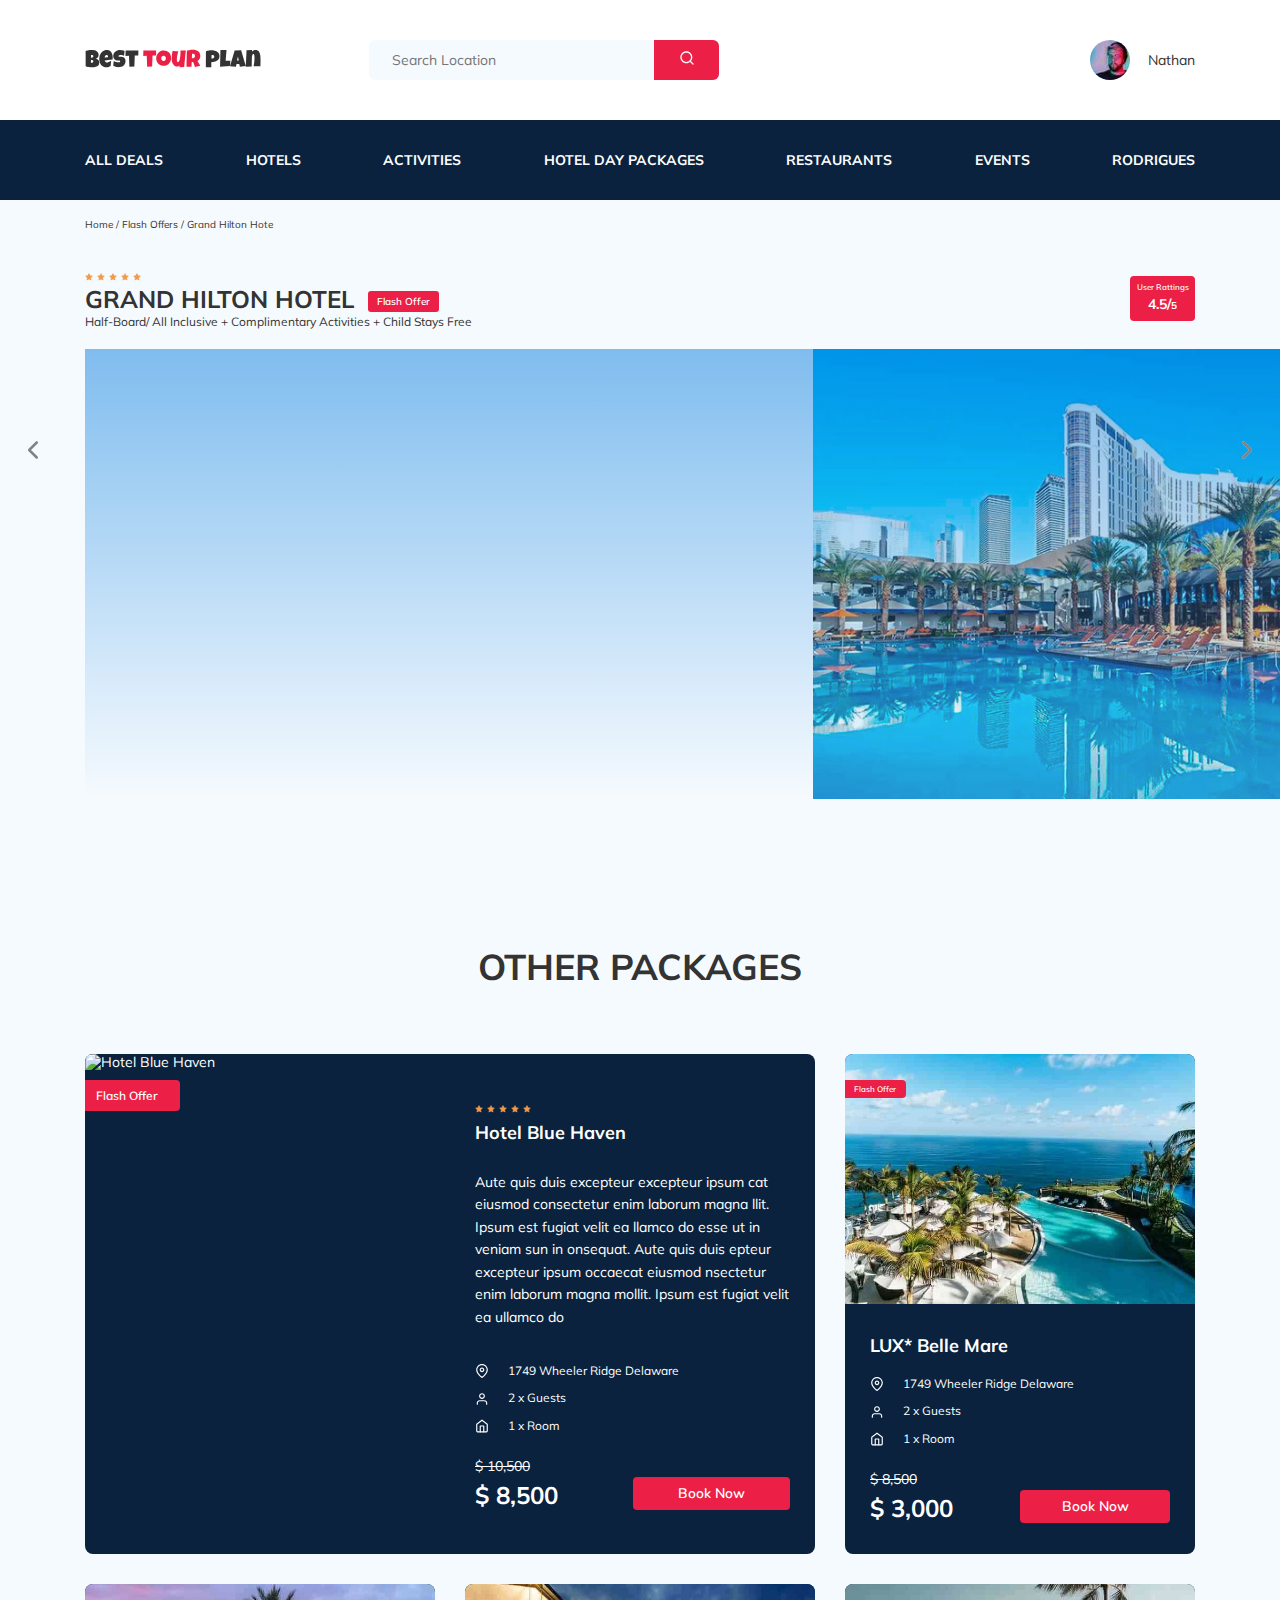
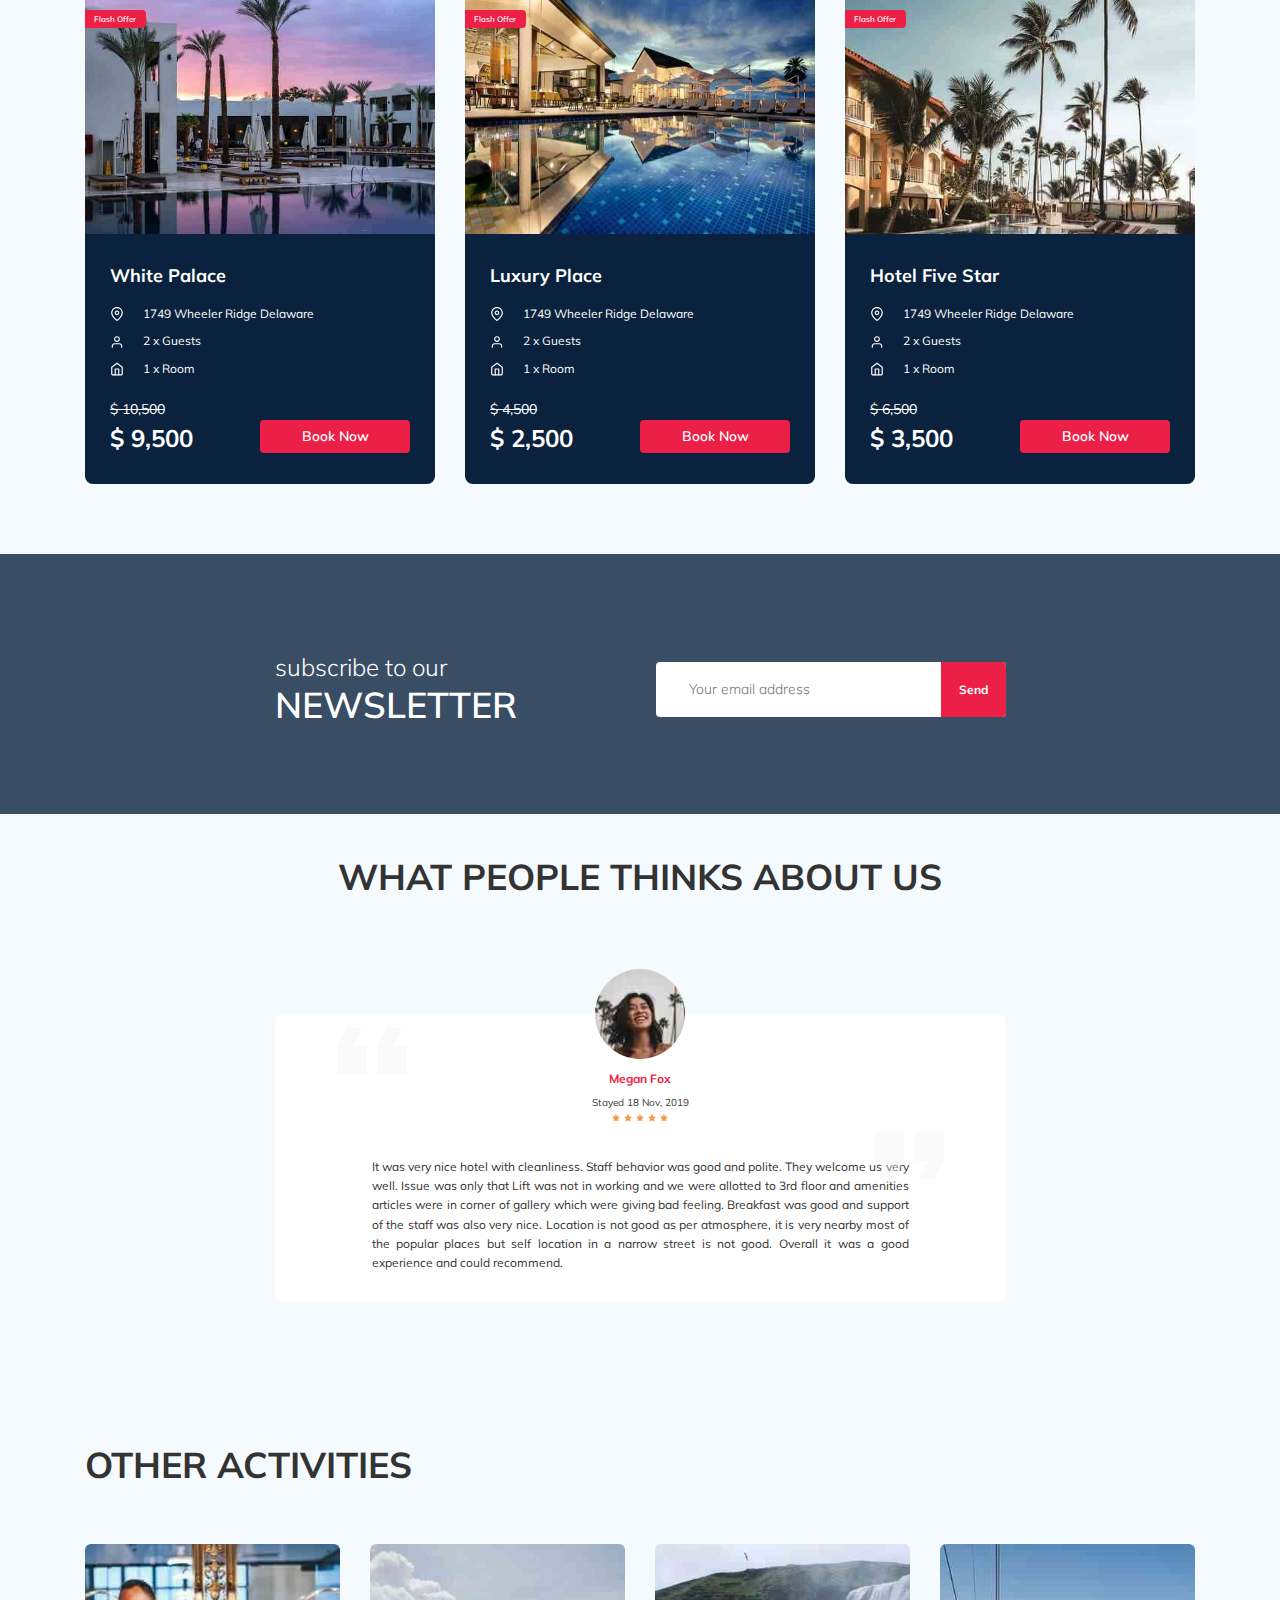
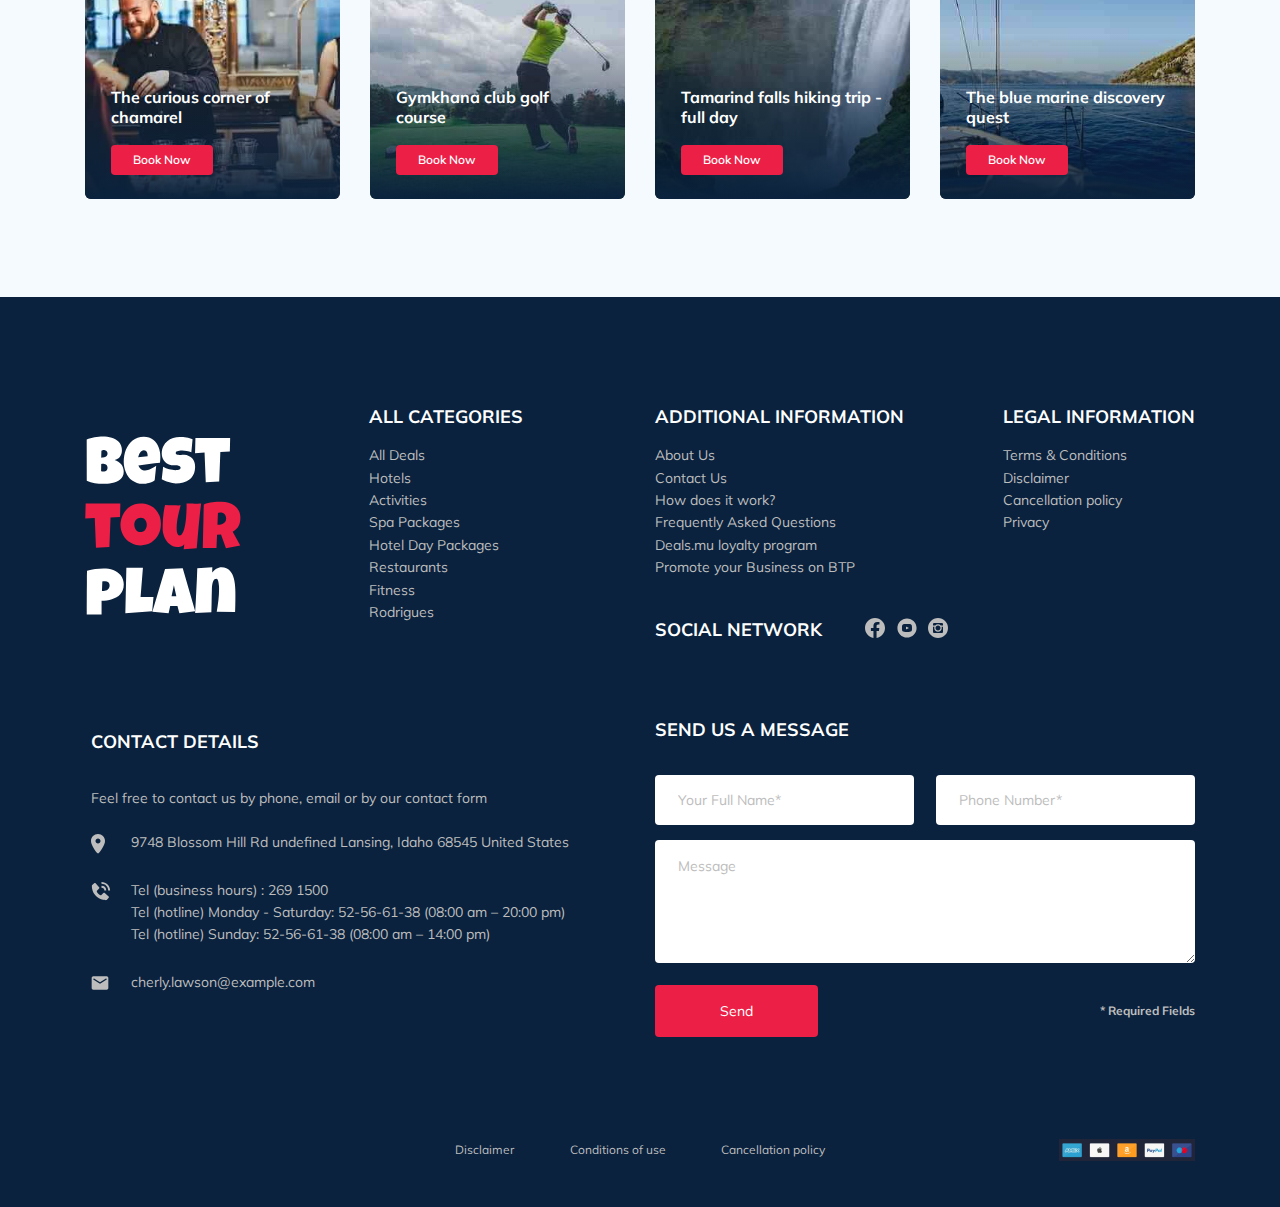
==== commit 585afd88: "fix: a lot of edits" ====
--- a/index.html
+++ b/index.html
@@ -5,43 +5,47 @@
   <meta name="viewport" content="width=device-width, initial-scale=1.0">
   <link href="https://fonts.googleapis.com/css2?family=Muli:wght@400;700&family=Nunito:wght@400;600;800&display=swap" rel="stylesheet">
   <link rel="stylesheet" href="https://unpkg.com/swiper/swiper-bundle.min.css">
-  <link href="css/aos.css" rel="stylesheet">
   <link rel="stylesheet" href="css/style.css">
+  <link rel="shortcut icon" href="favicon.ico" type="image/x-icon">
+  <link rel="icon" href="favicon.ico" type="image/x-icon">
   <title>Best Tour Plan - Hotel Booking</title>
 </head>
 <body>
   <header class="navbar navbar--mobile--fixed">
-    <div class="container">
-      <div class="navbar-top">
-        <a href="index.html" class="logo">
-          <img src="img/horizontal.svg" alt="Logo: Best Tour Plan" class="logo__image">
-        </a>
-
-        <form action="#" class="search navbar__search navbar__search--mobile--hidden">
-          <input type="text" placeholder="Search Location" class="search__input">
-          <button class="button search__button">
-            <img src="img/search.svg" alt="Search: 
-            magnifier" class="search__image">
+    <div class="navbar-wrapper">
+      <div class="container">
+        <div class="navbar-top">
+          <a href="index.html" class="logo">
+            <img src="img/horizontal.svg" alt="Logo: Best Tour Plan" class="logo__image">
+          </a>
+  
+          <form action="#" class="search navbar__search navbar__search--mobile--hidden">
+            <input type="text" placeholder="Search Location" class="search__input">
+            <button class="button search__button">
+              <img src="img/search.svg" alt="Search: 
+              magnifier" class="search__image">
+            </button>
+          </form>
+  
+          <div class="user navbar__user navbar__user--mobile--hidden">
+            <img src="img/avatar.jpg" alt="Avatar: Nathan" class="user__avatar">
+            <span class="user__name">Nathan</span>
+          </div>
+  
+          <button class="button button-menu navbar-top__button-menu">
+            <span class="button-menu__line"></span>
+            <span class="button-menu__line"></span>
+            <span class="button-menu__line"></span>
           </button>
-        </form>
-
-        <div class="user navbar__user navbar__user--mobile--hidden">
-          <img src="img/avatar.jpg" alt="Avatar: Nathan" class="user__avatar">
-          <span class="user__name">Nathan</span>
-        </div>
-
-        <button class="button button-menu navbar-top__button-menu">
-          <span class="button-menu__line"></span>
-          <span class="button-menu__line"></span>
-          <span class="button-menu__line"></span>
-        </button>
-        <!-- /.navbar-button -->
-
+          <!-- /.navbar-button -->
+  
+        </div>
+        <!-- /.navbar-top -->
+  
       </div>
-      <!-- /.navbar-top -->
-
-    </div>
-    <!-- /.container -->
+      <!-- /.container -->
+    </div>
+    <!-- /.navbar-wrapper -->
 
     <div class="navbar-bottom">
       <div class="container">
@@ -131,7 +135,7 @@
         <!-- /.hotrl-info__text -->
         <div class="rating hotel-info__rating">
           <span class="rating__text">User Rattings</span>
-          <span class="rating__counter">4.5/5</span>
+          <span class="rating__counter">4.5/<span class="rating__counter--small">5</span></span>
         </div>
         <!-- /.hotel-info__rating -->
       </div>
@@ -141,22 +145,22 @@
           <div class="swiper-container hotel-slider hotel__slider">
             <div class="swiper-wrapper">
                 <div class="swiper-slide hotel-slider__item">
-                  <img src="//cdn.optipic.io/site-1021/img/slide-1.jpg" alt="" class="swiper-slide__image">
+                  <img src="//cdn.optipic.io/site-1022/img/slide-1.jpg" alt="" class="swiper-slide__image">
                 </div>
                 <div class="swiper-slide hotel-slider__item">
-                  <img src="//cdn.optipic.io/site-1021/img/slide-2.jpg" alt="" class="swiper-slide__image">
+                  <img src="[data-uri]" data-src="img/slide-2.jpeg" alt="" class="swiper-slide__image lazyload">
                 </div>
                 <div class="swiper-slide hotel-slider__item">
-                  <img src="//cdn.optipic.io/site-1021/img/slide-3.jpg" alt="" class="swiper-slide__image">
+                  <img src="[data-uri]" data-src="img/slide-3.jpeg" alt="" class="swiper-slide__image lazyload">
                 </div>
                 <div class="swiper-slide hotel-slider__item">
-                  <img src="//cdn.optipic.io/site-1021/img/slide-4.jpg" alt="" class="swiper-slide__image">
-                </div>
-                <div class="swiper-slide hotel-slider__item lazy">
-                  <img src="//cdn.optipic.io/site-1021/img/slide-5.jpg" alt="" class="swiper-slide__image">
+                  <img src="[data-uri]" data-src="img/slide-4.jpeg" alt="" class="swiper-slide__image lazyload">
+                </div>
+                <div class="swiper-slide hotel-slider__item lazyload">
+                  <img src="[data-uri]" data-src="img/slide-5.jpeg" alt="" class="swiper-slide__image lazyload">
                 </div>
                 <div class="swiper-slide hotel-slider__item">
-                  <img src="//cdn.optipic.io/site-1021/img/slide-6.jpg" alt="" class="swiper-slide__image">
+                  <img src="[data-uri]" data-src="img/slide-6.jpeg" alt="" class="swiper-slide__image lazyload">
                 </div>
             </div>
             <button class="button hotel-slider__button hotel-slider__button--prev"></button>
@@ -203,7 +207,7 @@
           <!-- /.booking -->
 
           <div class="map" id="map">
-            <iframe class="map__style" data-iframely-url="https://www.google.com/maps/embed?AIzaSyBt8Jmg6IyovqpSoQh-eMVkS9Gjkv6GAvc&amp;pb=!1m18!1m12!1m3!1d2195.308427491351!2d1.4351197047331992!3d38.909462423244335!2m3!1f0!2f0!3f0!3m2!1i1024!2i768!4f13.1!3m3!1m2!1s0x129946b0bdd36927%3A0x8b45654807767c7e!2sGran%20Hotel%20Montesol%20Ibiza%2C%20Curio%20Collection%20by%20Hilton!5e0!3m2!1sru!2sru!4v1595439368213!5m2!1sru!2sru"  allowfullscreen="" aria-hidden="false" tabindex="0"></iframe>
+            <iframe class="map__style lazyload" ></iframe>
           </div>
           <!-- /.map -->
 
@@ -225,7 +229,7 @@
 
         <div class="packages-card__item packages-card__item--large">
           <div class="packages-card__offer">
-            <img src="img/packages-1.jpg" alt="Hotel Blue Haven" class="packages-card__image">
+            <img src="[data-uri]" data-src="//cdn.optipic.io/site-1022/img/packages-1.jpg" alt="Hotel Blue Haven" class="packages-card__image lazyload">
             <span class="packages-card__flash-offer packages-card__flash-offer--large">Flash Offer</span>
           </div>
           <div class="packages-card__wrapper">
@@ -261,7 +265,7 @@
                 <strong class="packages-card__pricetag">$ 8,500</strong>
               </div>
               <!-- /.packages__price -->
-              <button class="button packages-card__button">Book Now</button> 
+              <button data-toggle="modal" class="button packages-card__button">Book Now</button> 
               <!-- /.button packages__button -->
             </div>
             <!-- /.packages-card__wrap-bot -->
@@ -273,7 +277,7 @@
 
         <div class="packages-card__item">
           <div class="packages-card__offer">
-            <img src="img/packages-3.jpg" alt="LUX* Belle Mare" class="packages-card__image">
+            <img src="[data-uri]" data-src="img/packages-3.jpg" alt="LUX* Belle Mare" class="packages-card__image lazyload">
             <span class="packages-card__flash-offer">Flash Offer</span>
           </div>
           <div class="packages-card__wrapper">
@@ -299,7 +303,7 @@
                 <strong class="packages-card__pricetag">$ 3,000</strong>
               </div>
               <!-- /.packages__price -->
-              <button class="button packages-card__button">Book Now</button> 
+              <button data-toggle="modal" class="button packages-card__button">Book Now</button> 
               <!-- /.button packages__button -->
             </div>
             <!-- /.packages-card__wrap-bot -->
@@ -311,7 +315,7 @@
 
         <div class="packages-card__item">
           <div class="packages-card__offer">
-            <img src="img/packages-4.jpg" alt="White Palace" class="packages-card__image">
+            <img src="[data-uri]" data-src="img/packages-4.jpg" alt="White Palace" class="packages-card__image lazyload">
             <span class="packages-card__flash-offer">Flash Offer</span>
           </div>
           <div class="packages-card__wrapper">
@@ -337,7 +341,7 @@
                 <strong class="packages-card__pricetag">$ 9,500</strong>
               </div>
               <!-- /.packages__price -->
-              <button class="button packages-card__button">Book Now</button> 
+              <button data-toggle="modal" class="button packages-card__button">Book Now</button> 
               <!-- /.button packages__button -->
             </div>
             <!-- /.packages-card__wrap-bot -->
@@ -349,7 +353,7 @@
 
         <div class="packages-card__item">
           <div class="packages-card__offer">
-            <img src="img/packages-5.jpg" alt="Luxury Place" class="packages-card__image">
+            <img src="[data-uri]" data-src="img/packages-5.jpg" alt="Luxury Place" class="packages-card__image lazyload">
             <span class="packages-card__flash-offer">Flash Offer</span>
           </div>
           <div class="packages-card__wrapper">
@@ -375,7 +379,7 @@
                 <strong class="packages-card__pricetag">$ 2,500</strong>
               </div>
               <!-- /.packages__price -->
-              <button class="button packages-card__button">Book Now</button> 
+              <button data-toggle="modal" class="button packages-card__button">Book Now</button> 
               <!-- /.button packages__button -->
             </div>
             <!-- /.packages-card__wrap-bot -->
@@ -387,7 +391,7 @@
 
         <div class="packages-card__item">
           <div class="packages-card__offer">
-            <img src="img/packages-6.jpg" alt="Hotel Five Star" class="packages-card__image">
+            <img src="[data-uri]" data-src="img/packages-6.jpg" alt="Hotel Five Star" class="packages-card__image lazyload">
             <span class="packages-card__flash-offer">Flash Offer</span>
           </div>
           <div class="packages-card__wrapper">
@@ -413,7 +417,7 @@
                 <strong class="packages-card__pricetag">$ 3,500</strong>
               </div>
               <!-- /.packages__price -->
-              <button class="button packages-card__button">Book Now</button> 
+              <button data-toggle="modal" class="button packages-card__button">Book Now</button> 
               <!-- /.button packages__button -->
             </div>
             <!-- /.packages-card__wrap-bot -->
@@ -430,7 +434,7 @@
   </section>
   <!-- /.packages -->
 
-  <section data-parallax="scroll" data-image-src="img/newsletter.jpg" class="newsletter parallax-window">
+  <section data-parallax="scroll" data-image-src="img/newsletter.jpg"  class="newsletter parallax-window lazyload">
     <div class="newsletter-wrapper">
       <h2 class="newsletter-title">
         subscribe to our
@@ -457,7 +461,7 @@
             <div class="swiper-slide">
               <div class="reviews-slider__item">
                 <div class="reviews-slider__profile">
-                  <img src="img/rewiews-avatar.jpg" alt="Avatar: Megan Fox" class="reviews-slider__avatar">
+                  <img src="[data-uri]" data-src="img/rewiews-avatar.jpg" alt="Avatar: Megan Fox" class="reviews-slider__avatar">
                   <h3 class="reviews-slider__username">Megan Fox</h3>
                   <span class="reviews-slider__date">Stayed 18 Nov, 2019</span>
                   <div class="reviews-slider__rating">
@@ -482,7 +486,7 @@
             <div class="swiper-slide">
               <div class="reviews-slider__item">
                 <div class="reviews-slider__profile">
-                  <img src="img/rewiews-avatar-2.jpg" alt="Avatar: Seely Both" class="reviews-slider__avatar">
+                  <img src="[data-uri]" data-src="img/rewiews-avatar-2.jpg" alt="Avatar: Seely Both" class="reviews-slider__avatar lazyload">
                   <h3 class="reviews-slider__username">Seely Both</h3>
                   <span class="reviews-slider__date">Stayed 18 Nov, 2019</span>
                   <div class="reviews-slider__rating">
@@ -507,7 +511,7 @@
             <div class="swiper-slide">
               <div class="reviews-slider__item">
                 <div class="reviews-slider__profile">
-                  <img src="img/rewiews-avatar-3.jpg" alt="Avatar: Temperance Brennan" class="reviews-slider__avatar">
+                  <img src="[data-uri]" data-src="img/rewiews-avatar-3.jpg" alt="Avatar: Temperance Brennan" class="reviews-slider__avatar lazyload">
                   <h3 class="reviews-slider__username">Temperance Brennan</h3>
                   <span class="reviews-slider__date">Stayed 18 Nov, 2019</span>
                   <div class="reviews-slider__rating">
@@ -548,30 +552,30 @@
       <div class="activities-wrapper">
 
         <div class="card activities__card" data-aos="zoom-in-down" data-aos-delay="100">
-          <img src="img/activities-1.jpg" alt="The curious corner of chamarel" class="card__image">
+          <img src="[data-uri]" data-src="img/activities-1.jpg" alt="The curious corner of chamarel" class="card__image lazyload">
           <h3 class="card__title">The curious corner of chamarel</h3>
-          <button class="button card__button">Book Now</button>
+          <button data-toggle="modal" class="button card__button">Book Now</button>
         </div>
         <!-- /.card -->
   
         <div class="card activities__card" data-aos="zoom-in-down" data-aos-delay="300">
-          <img src="img/activities-2.jpg" alt="Gymkhana club golf course" class="card__image">
+          <img src="[data-uri]" data-src="img/activities-2.jpg" alt="Gymkhana club golf course" class="card__image lazyload">
           <h3 class="card__title">Gymkhana club golf course</h3>
-          <button class="button card__button">Book Now</button>
+          <button data-toggle="modal" class="button card__button">Book Now</button>
         </div>
         <!-- /.card -->
   
         <div class="card activities__card" data-aos="zoom-in-down" data-aos-delay="500">
-          <img src="img/activities-3.jpg" alt="Tamarind falls hiking trip - full day" class="card__image">
+          <img src="[data-uri]" data-src="img/activities-3.jpg" alt="Tamarind falls hiking trip - full day" class="card__image lazyload">
           <h3 class="card__title">Tamarind falls hiking trip - full day</h3>
-          <button class="button card__button">Book Now</button>
+          <button data-toggle="modal" class="button card__button">Book Now</button>
         </div>
         <!-- /.card -->
   
         <div class="card activities__card" data-aos="zoom-in-down" data-aos-delay="700">
-          <img src="img/activities-4.jpg" alt="The blue marine discovery quest" class="card__image">
+          <img src="[data-uri]" data-src="img/activities-4.jpg" alt="The blue marine discovery quest" class="card__image lazyload">
           <h3 class="card__title">The blue marine discovery quest</h3>
-          <button class="button card__button">Book Now</button>
+          <button data-toggle="modal" class="button card__button">Book Now</button>
         </div>
         <!-- /.card -->
 
@@ -587,7 +591,7 @@
     <div class="container">
       <div class="footer-wrapper">
         <a href="index.html" class="footer__logo-link">
-          <img src="img/vertical.svg" alt="Logo: Best Tour Plan" class="logo footer__logo">
+          <img src="[data-uri]" data-src="img/vertical.svg" alt="Logo: Best Tour Plan" class="logo footer__logo lazyload">
         </a>
         <div class="footer__lists footer__lists--categories">
           <h3 class="footer__title">All Categories</h3>
@@ -717,9 +721,12 @@
                 <img src="img/footer-phone-call.svg" alt="Icon: phone call" class="footer__contact-icon">
               </div>
               <span class="footer__info">
-                Tel (business hours) : 269 1500 <br>
-                Tel (hotline) Monday - Saturday: 52-56-61-38 (08:00 am – 20:00 pm) <br>
-                Tel (hotline) Sunday: 52-56-61-38 (08:00 am – 14:00 pm)
+                Tel (business hours) : 
+                <a href="tel: 269 1500" class="footer__item-link">269 1500</a> <br>
+                Tel (hotline) Monday - Saturday:
+                <a href="tel: 269 1500" class="footer__item-link">52-56-61-38</a>  (08:00 am – 20:00 pm) <br>
+                Tel (hotline) Sunday:
+                <a href="tel: 269 1500" class="footer__item-link">52-56-61-38</a>  (08:00 am – 14:00 pm)
               </span>
             </li>
             <!-- /.footer__item -->
@@ -727,7 +734,9 @@
               <div class="footer__contact-icon-wrapper">
                 <img src="img/email.svg" alt="Icon: email" class="footer__contact-icon">
               </div>
-              <span class="footer__info">cherly.lawson@example.com</span>
+              <span class="footer__info">
+                <a href="mailto:cherly.lawson@example.com" class="footer__item-link">cherly.lawson@example.com</a>
+              </span>
             </li>
             <!-- /.footer__item -->
           </ul>
@@ -779,7 +788,7 @@
     <div class="modal-dialog">
       <h3 class="modal-dialog__title modal-dialog__title--form">Send us a message</h3>
       <form action="send.php" method="POST" class="modal-dialog__form form">
-        <a href="#" class="modal-dialog__close" data-backdrop="static" data-keyboard="false" tabindex="-1" data-keyboard="true">
+        <a href="#" class="modal-dialog__close" data-backdrop="static" tabindex="-1" data-keyboard="true">
           <img src="img/close.svg" alt="icon: close" class="modal-dialog__close-image">
         </a>
         <input class="input modal-dialog__input modal-dialog__input--name" type="text" placeholder="Your Full Name*" name="name" required minlength="2">
@@ -794,13 +803,37 @@
   </div>
 
 
+  <script>
+    function initMap() {
+    var pos = {lat:38.910062, lng:1.434717};
+    var opt = {
+      center: pos,
+      zoom: 15,
+    };
+    var map = new google.maps.Map(document.getElementById('map'), opt);
+    var marker = new google.maps.Marker({
+      position: pos,
+      map: map
+    });
+  }
+  
+    function init() {
+      var imgDefer = document.getElementsByTagName('img');
+      for (var i=0; i<imgDefer.length; i++) {
+      if(imgDefer[i].getAttribute('data-src')) {
+      imgDefer[i].setAttribute('src',imgDefer[i].getAttribute('data-src'));
+      } } }
+    window.onload = init;
+
+  </script>
+
+
   <script src="https://ajax.googleapis.com/ajax/libs/jquery/1.11.0/jquery.min.js"></script>
-  <script src="//cdn.iframe.ly/embed.js"></script>
   <script src="js/jquery.validate.min.js"></script>
   <script src="js/jquery.mask.min.js"></script>
   <script src="js/parallax.js-1.5.0/parallax.min.js"></script>
   <script src="https://unpkg.com/swiper/swiper-bundle.min.js"></script>
-  <script src="js/aos.js"></script>
+  <script async defer src="https://maps.googleapis.com/maps/api/js?key=AIzaSyBt8Jmg6IyovqpSoQh-eMVkS9Gjkv6GAvc&callback=initMap" ></script>
   <script src="js/main.js"></script>
 </body>
 </html>--- a/css/style.css
+++ b/css/style.css
@@ -399,7 +399,7 @@
   background-color: #fff;
   border: none;
   outline: none;
-  height: 140px;
+  height: 123px;
 }
 
 .textarea::-webkit-input-placeholder {
@@ -439,7 +439,7 @@
 .validate {
   font-style: normal;
   font-weight: normal;
-  font-size: 13px;
+  font-size: 12px;
   line-height: 13px;
   color: #EC1F46;
 }
@@ -460,8 +460,19 @@
   color: #EC1F46;
 }
 
+.come-back {
+  text-decoration: none;
+}
+
+.come-back--info {
+  margin-bottom: 20px;
+}
+
+.navbar-wrapper {
+  background-color: #FFFFFF;
+}
+
 .navbar-top {
-  background-color: #FFFFFF;
   display: -webkit-box;
   display: -ms-flexbox;
   display: flex;
@@ -571,8 +582,14 @@
   text-decoration: none;
   text-transform: uppercase;
   color: inherit;
-  font-size: 12px;
-  line-height: 15px;
+  font-style: normal;
+  font-weight: bold;
+  font-size: 14px;
+  line-height: 18px;
+}
+
+.breadcrumbs {
+  margin-bottom: 19px;
 }
 
 .breadcrumbs-list {
@@ -588,14 +605,16 @@
   display: -ms-flexbox;
   display: flex;
   list-style: none;
+  font-style: normal;
+  font-weight: normal;
   font-size: 10px;
   line-height: 13px;
 }
 
 .breadcrumbs-list__item:not(:last-child)::after {
   content: ' /';
-  margin-right: 4px;
-  margin-left: 4px;
+  margin-right: 3px;
+  margin-left: 3px;
 }
 
 .breadcrumbs-list__link {
@@ -604,7 +623,6 @@
 }
 
 .hotel {
-  padding-top: 23px;
   padding-bottom: 70px;
 }
 
@@ -644,22 +662,28 @@
 }
 
 .hotel-info-name {
+  font-style: normal;
+  font-weight: bold;
   font-size: 24px;
   line-height: 30px;
-  margin-top: 4px;
-  margin-bottom: 0;
+  margin: 0;
 }
 
 .hotel-info__offer {
   margin-left: 14px;
   margin-top: 4px;
+  font-style: normal;
+  font-weight: 600;
+  font-size: 10px;
+  line-height: 13px;
 }
 
 .hotel-description {
+  margin: 0;
+  font-style: normal;
+  font-weight: normal;
   font-size: 12px;
   line-height: 15px;
-  margin-bottom: 0;
-  margin-top: 5px;
 }
 
 .hotel-wrapper {
@@ -679,8 +703,6 @@
 }
 
 .offer {
-  font-size: 10px;
-  line-height: 13px;
   padding: 4px 9px;
   border-radius: 3px;
   background-color: #EC1F46;
@@ -705,15 +727,22 @@
 }
 
 .rating__text {
+  font-style: normal;
   font-weight: 600;
   font-size: 8px;
   line-height: 10px;
 }
 
 .rating__counter {
-  font-weight: 600;
+  font-style: normal;
+  font-weight: bold;
   font-size: 14px;
   line-height: 18px;
+}
+
+.rating__counter--small {
+  font-size: 10px;
+  line-height: 13px;
 }
 
 .hotel-slider {
@@ -802,21 +831,26 @@
 }
 
 .booking__start {
+  font-style: normal;
   font-weight: normal;
   font-size: 10px;
   line-height: 14px;
 }
 
 .booking__pricetag {
+  font-style: normal;
   font-weight: 800;
   font-size: 24px;
   line-height: 33px;
+  margin: 0;
 }
 
 .booking__per-room {
+  font-style: normal;
   font-weight: normal;
   font-size: 12px;
   line-height: 16px;
+  margin: 0;
 }
 
 .booking__text {
@@ -829,11 +863,8 @@
   margin-bottom: 8px;
 }
 
-.booking__image {
-  vertical-align: middle;
-}
-
 .booking__description {
+  font-style: normal;
   font-weight: normal;
   font-size: 12px;
   line-height: 16px;
@@ -907,7 +938,7 @@
 }
 
 .packages {
-  padding: 45px 0 70px 0;
+  padding-top: 45px;
 }
 
 .packages-title {
@@ -1089,6 +1120,9 @@
   background-size: cover;
   position: relative;
   color: #FFFFFF;
+  min-height: 260px;
+  margin-bottom: 40px;
+  margin-top: 70px;
 }
 
 .newsletter::before {
@@ -1130,6 +1164,7 @@
   font-weight: 300;
   font-size: 24px;
   line-height: 30px;
+  margin: 0;
 }
 
 .newsletter-title__strong {
@@ -1182,7 +1217,7 @@
 }
 
 .reviews {
-  padding: 40px 0 70px 0;
+  margin-bottom: 60px;
 }
 
 .reviews-title {
@@ -1246,14 +1281,13 @@
       -ms-flex-direction: column;
           flex-direction: column;
   margin-top: -45px;
-  margin-bottom: 20px;
+  margin-bottom: 32px;
 }
 
 .reviews-slider__avatar {
   width: 90px;
   height: 90px;
   border-radius: 50%;
-  margin-bottom: 9px;
   -o-object-fit: cover;
      object-fit: cover;
 }
@@ -1272,7 +1306,6 @@
   font-weight: normal;
   font-size: 10px;
   line-height: 13px;
-  margin-bottom: 4px;
 }
 
 .reviews-slider__text {
@@ -1310,14 +1343,14 @@
 }
 
 .activities {
-  padding: 60px 0 98px 0;
+  padding: 50px 0 98px 0;
 }
 
 .activities__title {
   font-style: normal;
   font-weight: bold;
-  font-size: 24px;
-  line-height: 30px;
+  font-size: 36px;
+  line-height: 45px;
   text-transform: uppercase;
   margin-bottom: 57px;
 }
@@ -1407,17 +1440,21 @@
   -ms-grid-columns: (minmax(min-content, 1fr))[4];
       grid-template-columns: repeat(4, minmax(-webkit-min-content, 1fr));
       grid-template-columns: repeat(4, minmax(min-content, 1fr));
-  grid-auto-rows: minmax(72px, -webkit-min-content);
-  grid-auto-rows: minmax(72px, min-content);
-  margin-bottom: 94px;
+  grid-auto-rows: minmax(50px, -webkit-min-content);
+  grid-auto-rows: minmax(50px, min-content);
+  margin-bottom: 102px;
 }
 
 .footer__logo {
-  width: 166px;
-  grid-row: span 2;
-  -ms-flex-item-align: center;
-      -ms-grid-row-align: center;
-      align-self: center;
+  width: 156px;
+  -ms-grid-row: 1;
+  -ms-grid-row-span: 2;
+  grid-row: 1 / 3;
+  margin-top: 31px;
+}
+
+.footer__lists {
+  margin-left: 6px;
 }
 
 .footer__lists--categories {
@@ -1429,8 +1466,13 @@
   display: -webkit-box;
   display: -ms-flexbox;
   display: flex;
-  -ms-flex-item-align: center;
-      align-self: center;
+  -ms-flex-item-align: start;
+      align-self: start;
+  margin-left: 15px;
+}
+
+.footer__lists--additional {
+  margin-left: 15px;
 }
 
 .footer__lists--legal {
@@ -1459,6 +1501,7 @@
 }
 
 .footer__title--contact {
+  margin-top: 12px;
   margin-bottom: 34px;
 }
 
@@ -1543,6 +1586,7 @@
   grid-column: 3 / 5;
   -ms-grid-row: 4;
       grid-row-start: 4;
+  margin-left: 15px;
 }
 
 .footer__form-wrapper {
@@ -1572,7 +1616,7 @@
   -ms-flex-preferred-size: 100%;
       flex-basis: 100%;
   margin-top: 15px;
-  margin-bottom: 43px;
+  margin-bottom: 22px;
 }
 
 .footer__bot {
@@ -1642,7 +1686,7 @@
 
 .modal-dialog {
   max-width: 478px;
-  min-height: 478px;
+  height: 480px;
   padding: 33px 88px;
   background-color: #0A223D;
   color: #FFFFFF;
@@ -1655,6 +1699,7 @@
   z-index: 101;
   visibility: hidden;
   opacity: 0;
+  overflow: auto;
 }
 
 .modal-dialog--visible {
@@ -1806,85 +1851,6 @@
     -ms-grid-rows: (500px)[3];
     -ms-grid-columns: (340px)[2];
         grid-template: repeat(3, 500px)/repeat(2, 340px);
-  }
-  .footer {
-    padding: 73px 0 33px 0;
-  }
-  .footer-wrapper {
-    -ms-grid-columns: (minmax(max-content, 1fr))[3];
-        grid-template-columns: repeat(3, minmax(-webkit-max-content, 1fr));
-        grid-template-columns: repeat(3, minmax(max-content, 1fr));
-    rid-auto-rows: minmax(56px, min-content);
-    margin-bottom: 56px;
-  }
-  .footer__logo {
-    -ms-grid-column: 1;
-        grid-column-start: 1;
-    -ms-grid-row: 1;
-    -ms-grid-row-span: 1;
-    grid-row: 1 / 2;
-  }
-  .footer__lists--categories {
-    -ms-grid-row: 3;
-        grid-row-start: 3;
-  }
-  .footer__lists--additional {
-    -ms-grid-row: 3;
-        grid-row-start: 3;
-    -ms-grid-column: 2;
-        grid-column-start: 2;
-  }
-  .footer__lists--network {
-    grid-column: span 2;
-    display: -webkit-box;
-    display: -ms-flexbox;
-    display: flex;
-    -ms-flex-item-align: center;
-        align-self: center;
-  }
-  .footer__lists--legal {
-    -ms-grid-column: 3;
-        grid-column-start: 3;
-    -ms-grid-row: 3;
-        grid-row-start: 3;
-    -ms-grid-column-align: end;
-        justify-self: end;
-  }
-  .footer__lists--contact {
-    -ms-grid-column: 1;
-        grid-column-start: 1;
-    grid-column-end: 3;
-    -ms-grid-row: 5;
-        grid-row-start: 5;
-  }
-  .footer__form {
-    -ms-grid-column: 1;
-    -ms-grid-column-span: 2;
-    grid-column: 1 / 3;
-    -ms-grid-row: 7;
-        grid-row-start: 7;
-  }
-  .footer__input--phone {
-    margin-top: 0;
-  }
-  .footer__input-group {
-    -ms-flex-preferred-size: 48%;
-        flex-basis: 48%;
-  }
-  .footer__bot {
-    -ms-grid-columns: (minmax(min-content, 1fr))[6];
-        grid-template-columns: repeat(6, minmax(-webkit-min-content, 1fr));
-        grid-template-columns: repeat(6, minmax(min-content, 1fr));
-  }
-  .footer__bot-list {
-    -ms-grid-column: 1;
-    -ms-grid-column-span: 3;
-    grid-column: 1 / 4;
-  }
-  .footer__bot-payment {
-    -ms-grid-column: 5;
-    -ms-grid-column-span: 2;
-    grid-column: 5 / 7;
   }
   .modal-dialog {
     padding: 33px 70px;
@@ -1918,8 +1884,298 @@
   .container {
     width: 90%;
   }
+  .user__name {
+    margin-left: 18;
+    margin-top: 10px;
+  }
+  .search__input {
+    width: 300px;
+  }
+  .logo {
+    width: 99px;
+  }
+  .stars {
+    -ms-flex-preferred-size: unset;
+        flex-basis: unset;
+  }
+  .hotel {
+    padding: 0;
+    margin-bottom: 60px;
+  }
+  .hotel-wrapper {
+    -webkit-box-pack: justify;
+        -ms-flex-pack: justify;
+            justify-content: space-between;
+  }
+  .hotel-info__offer {
+    -webkit-box-ordinal-group: 0;
+        -ms-flex-order: -1;
+            order: -1;
+    margin-left: 0;
+  }
+  .hotel-info__rating {
+    display: none;
+  }
+  .hotel-info__text {
+    width: 100%;
+  }
+  .hotel-info-name {
+    -ms-flex-preferred-size: 100%;
+        flex-basis: 100%;
+  }
+  .hotel-slider {
+    height: 450px;
+  }
+  .booking {
+    height: 210px;
+  }
+  .map {
+    height: 210px;
+  }
+  .newsletter-wrapper {
+    width: 90%;
+  }
+  .newsletter-title {
+    font-size: 20px;
+    line-height: 25px;
+  }
+  .newsletter-title__strong {
+    font-size: 30px;
+    line-height: 38px;
+  }
+  .reviews-slider__item {
+    width: 100%;
+    padding: 0 30px 30px;
+  }
+  .reviews-slider__item::after, .reviews-slider__item::before {
+    display: none;
+  }
+  .reviews-slider__button {
+    top: 32px;
+  }
+  .reviews-slider__button--prev {
+    margin-left: -95px;
+    left: 50%;
+    -webkit-transform: translate(-50%, 0);
+            transform: translate(-50%, 0);
+  }
+  .reviews-slider__button--next {
+    margin-right: -95px;
+    right: 50%;
+    -webkit-transform: translate(50%, 0);
+            transform: translate(50%, 0);
+  }
+  .footer {
+    padding: 73px 0 33px 0;
+  }
+  .footer-wrapper {
+    -ms-grid-columns: (minmax(max-content, 1fr))[5];
+        grid-template-columns: repeat(5, minmax(-webkit-max-content, 1fr));
+        grid-template-columns: repeat(5, minmax(max-content, 1fr));
+    rid-auto-rows: minmax(56px, min-content);
+    margin-bottom: 56px;
+  }
+  .footer__logo {
+    -ms-grid-column: 1;
+        grid-column-start: 1;
+    -ms-grid-row: 1;
+    -ms-grid-row-span: 1;
+    grid-row: 1 / 2;
+  }
+  .footer__lists {
+    margin-left: 0;
+  }
+  .footer__lists--categories {
+    -ms-grid-row: 3;
+        grid-row-start: 3;
+    -ms-grid-column: 1;
+        grid-column-start: 1;
+    grid-column-end: 2;
+  }
+  .footer__lists--additional {
+    -ms-grid-row: 3;
+        grid-row-start: 3;
+    -ms-grid-column: 3;
+        grid-column-start: 3;
+    grid-column-end: 4;
+    margin-left: 0;
+  }
+  .footer__lists--network {
+    -ms-grid-column: 2;
+        grid-column-start: 2;
+    grid-column-end: 6;
+    display: -webkit-box;
+    display: -ms-flexbox;
+    display: flex;
+    -ms-flex-item-align: center;
+        align-self: center;
+    margin-left: 80px;
+  }
+  .footer__lists--legal {
+    -ms-grid-column: 4;
+        grid-column-start: 4;
+    grid-column-end: 6;
+    -ms-grid-row: 3;
+        grid-row-start: 3;
+    -ms-grid-column-align: end;
+        justify-self: end;
+  }
+  .footer__lists--contact {
+    -ms-grid-column: 1;
+        grid-column-start: 1;
+    grid-column-end: 6;
+    -ms-grid-row: 5;
+        grid-row-start: 5;
+  }
+  .footer__form {
+    -ms-grid-column: 1;
+    -ms-grid-column-span: 4;
+    grid-column: 1 / 5;
+    -ms-grid-row: 7;
+        grid-row-start: 7;
+    margin-left: 0;
+  }
+  .footer__input--phone {
+    margin-top: 0;
+  }
+  .footer__input-group {
+    -ms-flex-preferred-size: 48%;
+        flex-basis: 48%;
+  }
+  .footer__bot {
+    -ms-grid-columns: (minmax(min-content, 1fr))[6];
+        grid-template-columns: repeat(6, minmax(-webkit-min-content, 1fr));
+        grid-template-columns: repeat(6, minmax(min-content, 1fr));
+  }
+  .footer__bot-list {
+    -ms-grid-column: 1;
+    -ms-grid-column-span: 3;
+    grid-column: 1 / 4;
+  }
+  .footer__bot-payment {
+    -ms-grid-column: 5;
+    -ms-grid-column-span: 2;
+    grid-column: 5 / 7;
+  }
+  .packages {
+    padding: 0;
+  }
+  .packages-title {
+    font-size: 30px;
+    line-height: 38px;
+    margin-bottom: 30px;
+  }
+  .packages-card {
+    -ms-grid-rows: (450px)[3];
+    -ms-grid-columns: (49%)[2];
+        grid-template: repeat(3, 450px)/repeat(2, 49%);
+    grid-gap: 10px;
+  }
+  .packages-card__rating {
+    margin-top: 15px;
+  }
+  .packages-card__wrapper {
+    padding: 15px 15px;
+  }
+  .packages-card__text {
+    margin-top: 0;
+    margin-bottom: 10px;
+  }
+  .activities__title {
+    font-size: 30px;
+    line-height: 38px;
+  }
+  .activities__card {
+    width: 48%;
+  }
+  .reviews-title {
+    font-size: 30px;
+    line-height: 38px;
+    margin-bottom: 50px;
+  }
+  .modal-dialog {
+    padding: 33px 40px;
+    min-height: 435px;
+  }
+  .modal-dialog__form {
+    display: -webkit-box;
+    display: -ms-flexbox;
+    display: flex;
+    -webkit-box-orient: vertical;
+    -webkit-box-direction: normal;
+        -ms-flex-direction: column;
+            flex-direction: column;
+  }
+  .modal-dialog__input {
+    min-height: 40px;
+  }
+  .modal-dialog__button {
+    min-height: 40px;
+    width: 100%;
+    padding: 0;
+  }
+  .modal-dialog__form-info {
+    -ms-flex-item-align: start;
+        align-self: flex-start;
+    margin-top: 15px;
+  }
+}
+
+@media (max-width: 604px) {
+  .packages-card__rating {
+    margin-top: 5px;
+  }
+}
+
+@media (max-width: 576px) {
+  .hotel-draggable {
+    -webkit-box-orient: vertical;
+    -webkit-box-direction: normal;
+        -ms-flex-direction: column;
+            flex-direction: column;
+    min-height: 450px;
+  }
+  .booking {
+    width: 100%;
+  }
+  .map {
+    width: 100%;
+  }
+  .logo {
+    width: 99px;
+  }
+  .hotel {
+    padding-bottom: 60px;
+  }
+  .hotel__slider {
+    margin-bottom: 20px;
+  }
+  .hotel-slider {
+    height: 250px;
+  }
+  .subscribe {
+    width: 100% !important;
+  }
+  .newsletter__subscribe {
+    margin-top: 37px;
+  }
+  .activities {
+    padding: 40px 0 60px 0;
+  }
   body {
     padding-top: 78px;
+  }
+  .navbar__search--mobile--hidden {
+    display: none;
+  }
+  .navbar__user {
+    -webkit-box-orient: vertical;
+    -webkit-box-direction: normal;
+        -ms-flex-direction: column;
+            flex-direction: column;
+  }
+  .navbar__user--mobile--hidden {
+    display: none;
   }
   .navbar--mobile--fixed {
     position: fixed;
@@ -1965,21 +2221,23 @@
     display: -ms-flexbox;
     display: flex;
   }
-  .navbar__search--mobile--hidden {
-    display: none;
-  }
-  .navbar__user {
+  .newsletter-wrapper {
+    width: 90%;
     -webkit-box-orient: vertical;
     -webkit-box-direction: normal;
         -ms-flex-direction: column;
             flex-direction: column;
-  }
-  .navbar__user--mobile--hidden {
-    display: none;
-  }
-  .user__name {
-    margin-left: 0;
-    margin-top: 10px;
+    -webkit-box-align: start;
+        -ms-flex-align: start;
+            align-items: flex-start;
+  }
+  .newsletter-title {
+    font-size: 20px;
+    line-height: 25px;
+  }
+  .newsletter-title__strong {
+    font-size: 30px;
+    line-height: 38px;
   }
   .button-menu {
     display: -webkit-box;
@@ -2006,93 +2264,40 @@
     height: 1px;
     background-color: #333333;
   }
-  .logo {
-    width: 99px;
-  }
-  .stars {
-    -ms-flex-preferred-size: unset;
-        flex-basis: unset;
-  }
-  .hotel-wrapper {
-    -webkit-box-pack: justify;
-        -ms-flex-pack: justify;
-            justify-content: space-between;
-  }
-  .hotel-info__offer {
-    -webkit-box-ordinal-group: 0;
-        -ms-flex-order: -1;
-            order: -1;
-    margin-left: 0;
-  }
-  .hotel-info__rating {
+  .packages {
+    padding-top: 20px;
+  }
+  .packages-card {
+    -ms-grid-rows: (500px)[5];
+    -ms-grid-columns: 100%;
+        grid-template: repeat(5, 500px)/100%;
+  }
+  .packages-card__item--large {
+    display: -ms-grid;
+    display: grid;
+    -ms-grid-columns: none;
+        grid-template-columns: none;
+    -ms-grid-rows: (50%)[2];
+        grid-template-rows: repeat(2, 50%);
+    grid-column: auto;
+  }
+  .packages-card__rating {
     display: none;
   }
-  .hotel-info__text {
-    width: 100%;
-  }
-  .hotel-info-name {
-    -ms-flex-preferred-size: 100%;
-        flex-basis: 100%;
-  }
-  .hotel-slider {
-    height: 350px;
-  }
-  .hotel-draggable {
-    -webkit-box-orient: vertical;
-    -webkit-box-direction: normal;
-        -ms-flex-direction: column;
-            flex-direction: column;
-    min-height: 450px;
-  }
-  .booking {
-    width: 100%;
-  }
-  .map {
-    width: 100%;
-  }
-  .newsletter-wrapper {
+  .packages-card__text {
+    display: none;
+  }
+  .packages-card__wrapper {
+    padding: 35px 25px;
+  }
+  .packages-card__flash-offer--large {
+    padding: 4px 9px;
+    font-size: 8px;
+    line-height: 10px;
+    min-width: 60px;
+  }
+  .search__input {
     width: 90%;
-    -webkit-box-orient: vertical;
-    -webkit-box-direction: normal;
-        -ms-flex-direction: column;
-            flex-direction: column;
-    -webkit-box-align: start;
-        -ms-flex-align: start;
-            align-items: flex-start;
-  }
-  .newsletter-title {
-    font-size: 20px;
-    line-height: 25px;
-  }
-  .newsletter-title__strong {
-    font-size: 30px;
-    line-height: 38px;
-  }
-  .reviews-slider__item {
-    width: 100%;
-    padding: 0 30px 30px;
-  }
-  .reviews-slider__item::after, .reviews-slider__item::before {
-    display: none;
-  }
-  .reviews-slider__button {
-    top: 32px;
-  }
-  .reviews-slider__button--prev {
-    margin-left: -95px;
-    left: 50%;
-    -webkit-transform: translate(-50%, 0);
-            transform: translate(-50%, 0);
-  }
-  .reviews-slider__button--next {
-    margin-right: -95px;
-    right: 50%;
-    -webkit-transform: translate(50%, 0);
-            transform: translate(50%, 0);
-  }
-  .reviews-title {
-    font-size: 18px;
-    line-height: 23px;
   }
   .activities {
     padding: 60px 0 70px 0;
@@ -2106,27 +2311,6 @@
   }
   .card {
     width: 100%;
-  }
-  .packages-title {
-    font-size: 18px;
-    line-height: 23px;
-    margin-bottom: 30px;
-  }
-  .packages-card {
-    -ms-grid-rows: (450px)[3];
-    -ms-grid-columns: (49%)[2];
-        grid-template: repeat(3, 450px)/repeat(2, 49%);
-    grid-gap: 10px;
-  }
-  .packages-card__rating {
-    margin-top: 15px;
-  }
-  .packages-card__wrapper {
-    padding: 15px 15px;
-  }
-  .packages-card__text {
-    margin-top: 0;
-    margin-bottom: 10px;
   }
   .footer {
     padding: 69px 0 21px 0;
@@ -2162,6 +2346,7 @@
         grid-row-start: 3;
     -ms-grid-column: 1;
         grid-column-start: 1;
+    margin-left: 0;
   }
   .footer__lists--legal {
     -ms-grid-row: 5;
@@ -2243,10 +2428,67 @@
   .footer__bot-payment--mt-10 {
     margin-top: 10px;
   }
-  .modal-dialog {
-    padding: 33px 40px;
-  }
-  .modal-dialog__form {
+}
+
+@media (max-width: 320px) {
+  .newsletter {
+    padding: 76px 0 83px 0;
+  }
+  .booking {
+    width: 100%;
+    height: 210px;
+    margin-bottom: 20px;
+  }
+  .map {
+    width: 100%;
+    height: 172px;
+  }
+  .logo {
+    width: 99px;
+  }
+  .hotel {
+    padding: 0;
+    margin: 0;
+  }
+  .hotel__slider {
+    margin-bottom: 20px;
+  }
+  .hotel-slider {
+    height: 179px;
+  }
+  .reviews {
+    margin: 0;
+    padding: 0;
+  }
+  .reviews-title {
+    font-size: 18px;
+    line-height: 23px;
+    margin-bottom: 42px;
+  }
+  .activities {
+    padding: 0;
+  }
+  .activities__title {
+    font-size: 18px;
+    line-height: 23px;
+  }
+  .hotel-draggable {
+    -webkit-box-pack: normal;
+        -ms-flex-pack: normal;
+            justify-content: normal;
+  }
+  .packages {
+    padding-top: 0;
+  }
+  .packages-title {
+    font-size: 18px;
+    line-height: 23px;
+  }
+  .footer__lists {
+    margin-left: 0;
+  }
+  .footer__lists--network {
+    margin-left: 0px;
     display: -webkit-box;
     display: -ms-flexbox;
     display: flex;
@@ -2255,78 +2497,25 @@
         -ms-flex-direction: column;
             flex-direction: column;
   }
-  .modal-dialog__button {
-    width: 100%;
-  }
-  .modal-dialog__form-info {
-    -ms-flex-item-align: start;
-        align-self: flex-start;
-    margin-top: 15px;
-  }
-}
-
-@media (max-width: 604px) {
-  .packages-card__rating {
-    margin-top: 5px;
-  }
-}
-
-@media (max-width: 576px) {
-  .logo {
-    width: 99px;
-  }
-  .hotel {
-    padding-bottom: 60px;
-  }
-  .hotel__slider {
-    margin-bottom: 20px;
-  }
-  .hotel-slider {
-    height: 250px;
-  }
-  .subscribe {
-    width: 100% !important;
-  }
-  .newsletter__subscribe {
-    margin-top: 37px;
-  }
-  .activities {
-    padding: 40px 0 60px 0;
-  }
-  .packages {
-    padding-top: 20px;
-  }
-  .packages-card {
-    -ms-grid-rows: (500px)[5];
-    -ms-grid-columns: 100%;
-        grid-template: repeat(5, 500px)/100%;
-  }
-  .packages-card__item--large {
-    display: -ms-grid;
-    display: grid;
-    -ms-grid-columns: none;
-        grid-template-columns: none;
-    -ms-grid-rows: (50%)[2];
-        grid-template-rows: repeat(2, 50%);
-    grid-column: auto;
-  }
-  .packages-card__rating {
-    display: none;
-  }
-  .packages-card__text {
-    display: none;
-  }
-  .packages-card__wrapper {
-    padding: 35px 25px;
-  }
-  .packages-card__flash-offer--large {
-    padding: 4px 9px;
-    font-size: 8px;
-    line-height: 10px;
-    min-width: 60px;
-  }
-  .search__input {
-    width: 90%;
+  .footer__lists--additional {
+    margin-left: 0px;
+  }
+  .footer__form {
+    margin-left: 0;
+  }
+  .footer__social {
+    max-width: 85px;
+    margin-top: 20px;
+  }
+}
+
+@media (max-height: 576px) {
+  .modal-dialog {
+    overflow: scroll;
+    height: 300px;
+  }
+  .modal-dialog__form {
+    margin-bottom: 30px;
   }
 }
 /*# sourceMappingURL=style.css.map */